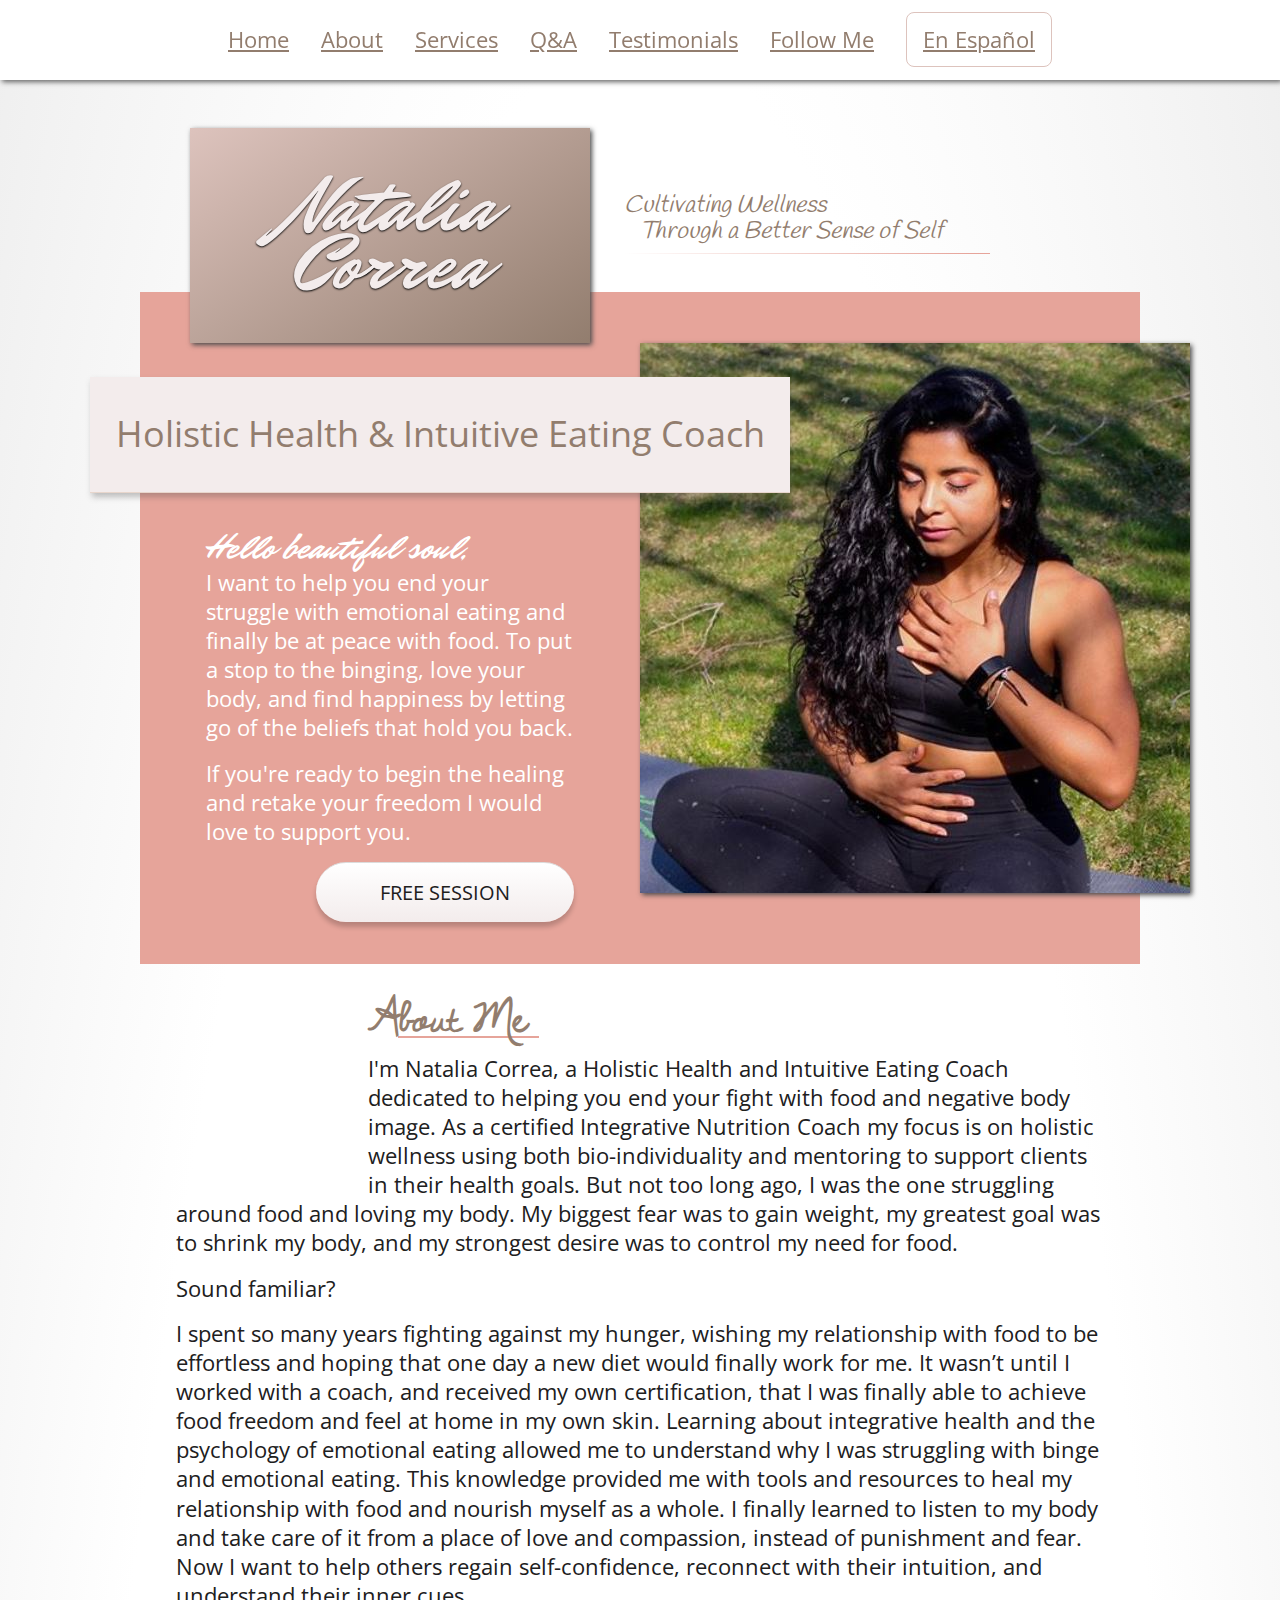
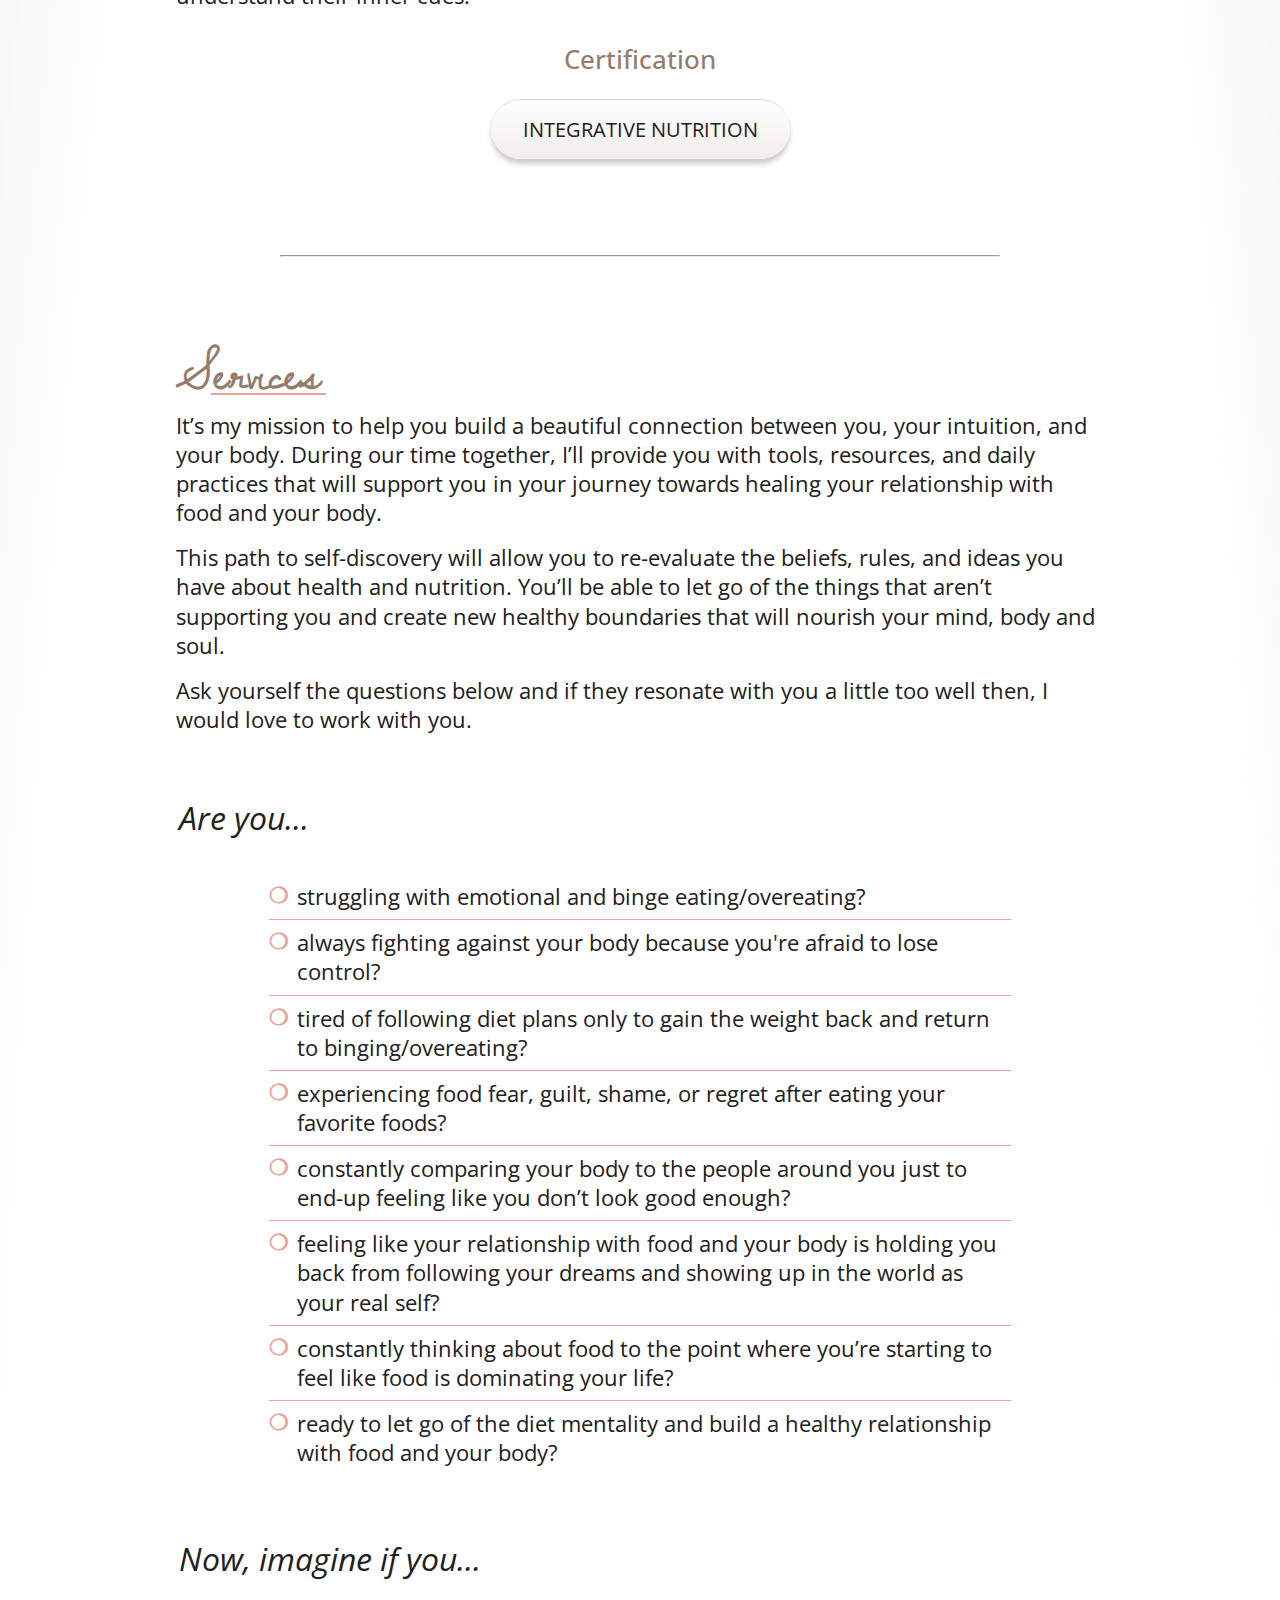
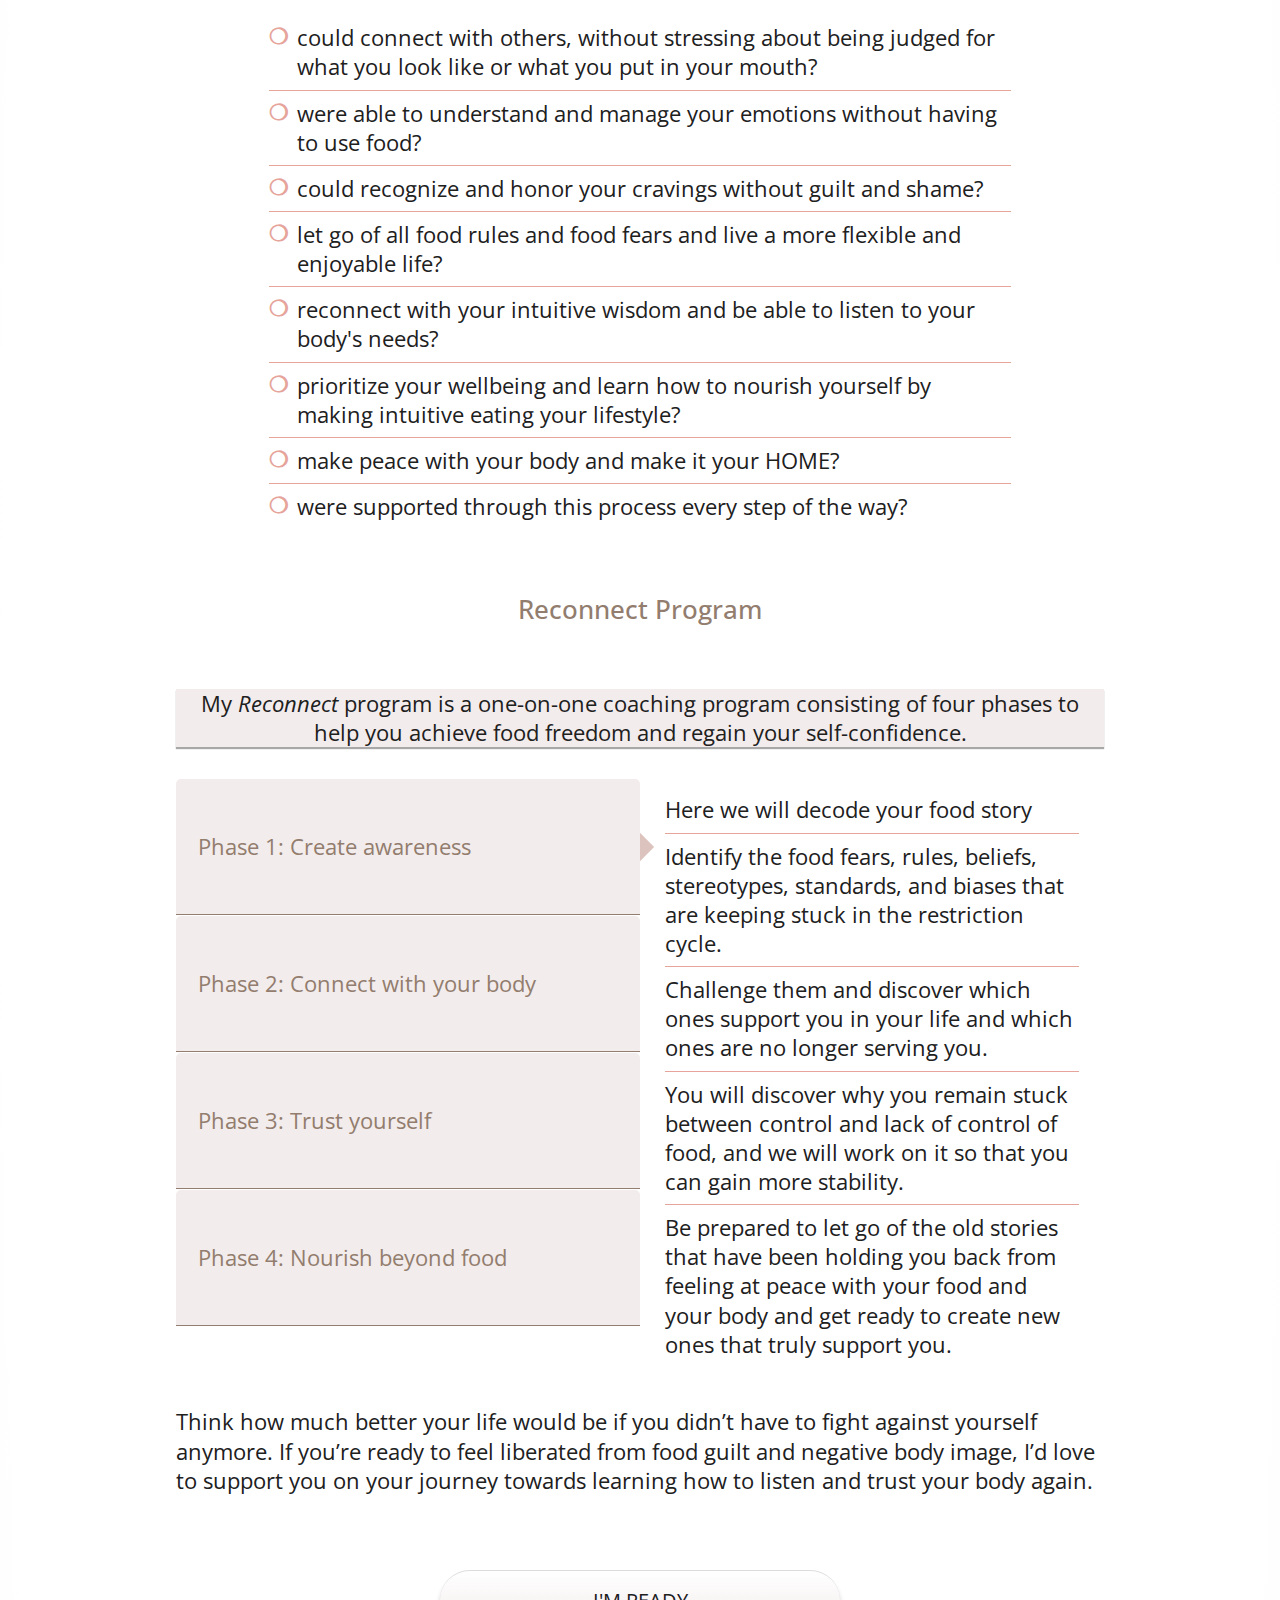
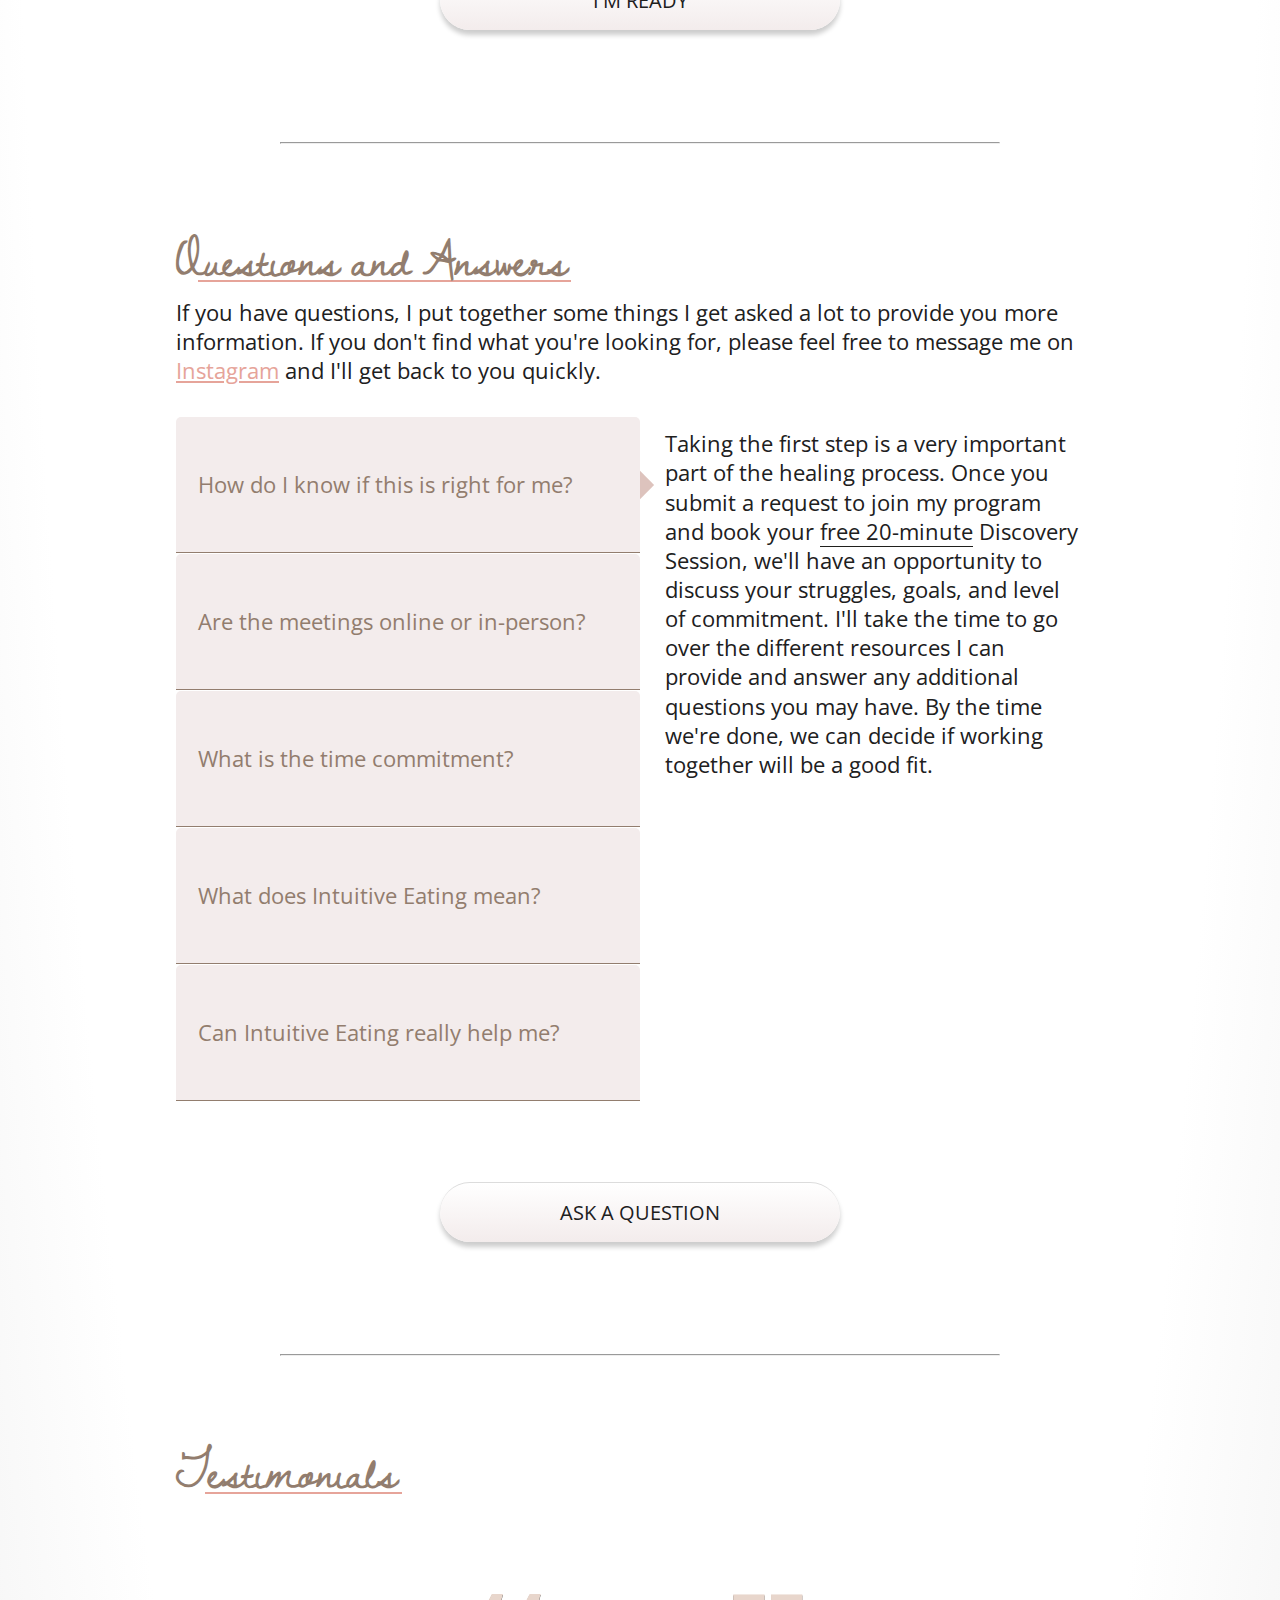
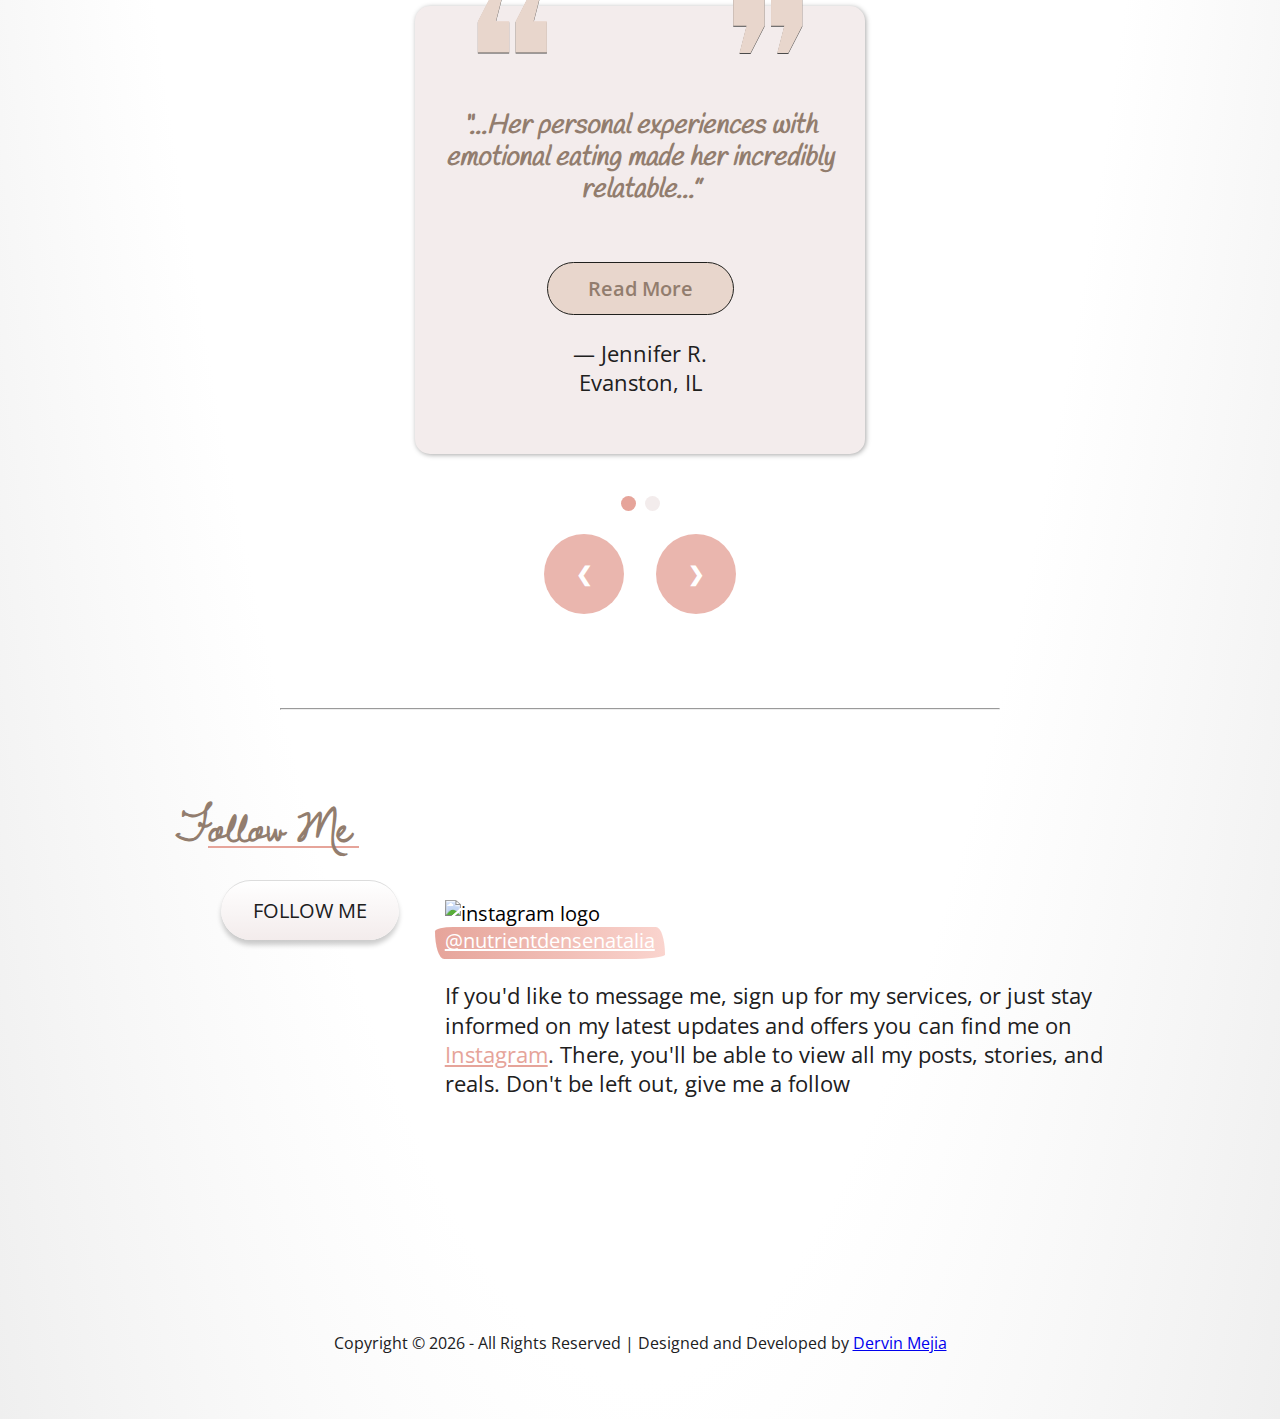
==== index.html @ 2b25518d "fix intro bug" ====
<!DOCTYPE html>
<html lang="en">
<head>

  <!-- Global site tag (gtag.js) - Google Analytics -->
  <script async src="https://www.googletagmanager.com/gtag/js?id=G-Z0H66XFXBZ"></script>
  <script>
    window.dataLayer = window.dataLayer || [];
    function gtag() { dataLayer.push(arguments); }
    gtag('js', new Date());

    gtag('config', 'G-Z0H66XFXBZ');
  </script>

  <link rel="shortcut icon" href="./images/favicon.png" type="image/png">

  <meta charset="UTF-8">
  <meta name="viewport" content="width=device-width, initial-scale=1.0">

  <meta name="description" content="Natalia Correa is a Health Coach helping sufferers of binge & emotional eating to build new beliefs about body image, food & self-care to redefine wellness">
  <meta name="keywords" content="Binge, Binging, Emotional Eating, Intuitive Eating, Integrative Nutrition, Integrative, Nutrition, Weight Gain, Weight Loss, Wellness, Lifestyle, Health, Health Coaching, Food Freedom, Mentoring ">
  <meta name="author" content="Natalia Correa">

  <meta property="fb:app_id" content="1051014145379075" />
  <meta property="og:type" content="website" />
  <meta property="og:title" content="Natalia Correa | Health Coach" />
  <meta property="og:site_name" content="Natalia Correa | Health Coach" />
  <meta property="og:description" content="Natalia Correa is a Health Coach helping sufferers of binge & emotional eating to build new beliefs about body image, food & self-care to redefine wellness" />
  <meta property="og:image" content="https://nataliacorrea.com/images/meditate.jpg" />
  <meta property="og:url" content="https://nataliacorrea.com/" />

  <title>Natalia Correa | Health Coach</title>

  <link rel="stylesheet" href="https://stackpath.bootstrapcdn.com/bootstrap/4.5.0/css/bootstrap.min.css" integrity="sha384-9aIt2nRpC12Uk9gS9baDl411NQApFmC26EwAOH8WgZl5MYYxFfc+NcPb1dKGj7Sk" crossorigin="anonymous">
  <link rel="stylesheet" href="https://use.fontawesome.com/releases/v5.0.10/css/all.css" integrity="sha384-+d0P83n9kaQMCwj8F4RJB66tzIwOKmrdb46+porD/OvrJ+37WqIM7UoBtwHO6Nlg" crossorigin="anonymous">
  <link rel="stylesheet" href="https://fonts.googleapis.com/css2?family=Allura&family=Calligraffitti&family=Open+Sans&family=Qwigley&display=swap">
  <link rel="stylesheet" href="https://fonts.googleapis.com/css2?family=Charmonman&family=Dancing+Script&family=Dawning+of+a+New+Day&family=Give+You+Glory&family=Italianno&family=La+Belle+Aurore&family=Liu+Jian+Mao+Cao&family=Reenie+Beanie&family=Zeyada&display=swap">
  <link rel="stylesheet" href="https://fonts.googleapis.com/css2?family=Mr+Dafoe&display=swap">
  <link rel="preconnect" href="https://fonts.gstatic.com">
  <link href="https://fonts.googleapis.com/css2?family=Handlee&display=swap" rel="stylesheet">

  <link rel="stylesheet" href="css/app.css">

  <script src="https://kit.fontawesome.com/9ba4d583d5.js" crossorigin="anonymous"></script>

</head>

<body>
  <div class="main-container">
    <div id="top-btn" class="btn-fixed">
      <div class="btn-grid">
        <span class="to-top hide">&#10095;</span>
      </div>
    </div>
    <nav class="navigation">

      <div id="nav-btn" class="btn-fixed">
        <div class="btn-grid">
          <input type="checkbox" id="hamburger" />
          <label for="hamburger">
            <span class="sr-only">Menu</span>
            <i class="fas fa-bars"></i>
          </label>
        </div>
      </div>

      <ul class="menu">
        <i class="far fa-times-circle"></i>
        <li><a href="#home" class="scroll" data-offset="150"><span>Home</span></a></li>
        <li><a href="#about" class="scroll" data-offset="150"><span>About</span></a></li>
        <li><a href="#services" class="scroll" data-offset="75"><span>Services</span></a></li>
        <li><a href="#qa" class="scroll" data-offset="75"><span>Q&A</span></a></li>
        <li><a href="#testimonials" class="scroll" data-offset="75"><span>Testimonials</span></a></li>
        <li><a href="#follow" class="scroll" data-offset="75"><span>Follow Me</span></a></li>
        <li><a href="espanol.html" class="espanol"><span>En Español</span></a></li>
      </ul>
    </nav>
    
    <header id="home" class="home-section">
      <div class="item-container">
        <div class="grid content">

          <p class="title">Natalia Correa</p>
          <p class="tag-line"><span>Cultivating Wellness</span><span>Through a Better Sense of Self</span></p>
    
          <div class="header-callout">
            <h1><span>Holistic Health&nbsp;</span><span>& Intuitive Eating Coach</span></h1>
          </div>
    
          <div class="banner-img">
            <img src="./images/meditate.jpg"
              alt="Natalia meditating, eyes closed and hand on heart, sitting cross legged on yoga matt in the park"
              title="Natalia meditating, eyes closed and hand on heart, sitting cross legged on yoga matt in the park">
          </div>
    
          <div class="grid backdrop">
            <div class="intro">
              <p class="welcome">Hello beautiful soul,</p>
              <p>I want to help you end your struggle with emotional eating and finally be at peace with food. 
                To put a stop to the binging, love your body, and find happiness by letting go of the beliefs that hold you back.</p>
              <p>If you're ready to begin the healing and retake your freedom I would love to support you.</p>
              <a href="https://share.hsforms.com/127HcfVOwSHSRE_Hu17huwA51gf4" target="_blank"
                rel="noopener noreferrer" class="cta">FREE SESSION</a>
            </div>
          </div>
        </div>
      </div>
    </header>

    <main>
  
      <section id="about" class="about-section">
        <div class="bio-pic animate hide">
          <div class="animate square"></div>
          <img src="./images/bioPic.jpg" alt="Profile picture of Natalia Correa smiling" title="Profile picture of Natalia Correa smiling">
        </div>

        <div class="item-container">
          <div class="content">
            <h2>About Me</h2>
            <p>I'm Natalia Correa, a Holistic Health and Intuitive Eating Coach dedicated to helping you end your
              fight with food and negative body image. As a certified Integrative Nutrition Coach my focus is on 
              holistic wellness using both bio-individuality and mentoring to support clients in their health goals. 
              But not too long ago, I was the one struggling around food and loving my body. My biggest 
              fear was to gain weight, my greatest goal was to shrink my body, and my strongest desire was to control 
              my need for food.</p>
            <p>Sound familiar?</p>
            <p>I spent so many years fighting against my hunger, wishing my relationship with food to be effortless
              and hoping that one day a new diet would finally work for me. It wasn’t until I worked with a coach,
              and received my own certification, that I was finally able to achieve food freedom and feel 
              at home in my own skin. Learning about integrative health and the psychology of emotional eating allowed 
              me to understand why I was struggling with binge and emotional eating. This knowledge provided me with 
              tools and resources to heal my relationship with food and nourish myself as a whole. I finally learned to
              listen to my body and take care of it from a place of love and compassion, instead of punishment and
              fear. Now I want to help others regain self-confidence, reconnect with their intuition, and 
              understand their inner cues.</p>
            <br>
            <h3>Certification</h3>
            <div class="certifications">
              <a href="https://www.youracclaim.com/users/natalia-correa/badges" target="_blank" rel="noopener noreferrer" class="cta">
                <!-- <i class="fa fa-graduation-cap" aria-hidden="true"></i> -->
                Integrative Nutrition
              </a>
            </div>
          </div>
        </div>
      </section>

      <hr>

      <section id="services" class="services-section">
        <div class="item-container">
          <div class="content">
            <h2>Services</h2>
            <p>It’s my mission to help you build a beautiful connection between you, your intuition, and your
              body. During our time together, I’ll provide you with tools, resources, and daily practices that
              will support you in your journey towards healing your relationship with food and your body.</p>
            <p>This path to self-discovery will allow you to re-evaluate the beliefs, rules, and ideas you
              have about health and nutrition. You’ll be able to let go of the things that aren’t supporting you and
              create new healthy boundaries that will nourish your mind, body and soul.</p>
            <p>Ask yourself the questions below and if they resonate with you a little too well then, I
            would love to work with you.</p>

            <ul class="list mb-4">
              <span class="animate highlight-dark"><span class="animate highlight-text">Are you...</span></span>
              <li>struggling with emotional and binge eating/overeating?</li>
              <li>always fighting against your body because you're afraid to lose control?</li>
              <li>tired of following diet plans only to gain the weight back and return to binging/overeating?</li>
              <li>experiencing food fear, guilt, shame, or regret after eating your favorite foods?</li>
              <li>constantly comparing your body to the people around you just to end-up feeling like you don’t
                look good enough?</li>
              <li>feeling like your relationship with food and your body is holding you back from following your
                dreams and showing up in the world as your real self?</li>
              <li>constantly thinking about food to the point where you’re starting to feel like food is
                dominating your life?</li>
              <li>ready to let go of the diet mentality and build a healthy relationship with food and your
                body?</li>
            </ul>
            
            <ul class="list mb-4">
              <span class="animate highlight-dark"><span class="animate highlight-text">Now, imagine if you...</span></span>
              <li>could connect with others, without stressing about being judged for what you look like or
                what you put in your mouth?</li>
              <li>were able to understand and manage your emotions without having to use food?</li>
              <li>could recognize and honor your cravings without guilt and shame?</li>
              <li>let go of all food rules and food fears and live a more flexible and enjoyable life?</li>
              <li>reconnect with your intuitive wisdom and be able to listen to your body's needs?</li>
              <li>prioritize your wellbeing and learn how to nourish yourself by making intuitive eating your
                lifestyle?</li>
              <li>make peace with your body and make it your HOME?</li>
              <li>were supported through this process every step of the way?</li>            
            </ul>

            <h3 class="animate fff">Reconnect Program</h3>

            <div class="card">
              <div class="card-body">
                <p>My <em>Reconnect</em> program is a one-on-one coaching program consisting of four phases to help you achieve food freedom and regain your
                  self-confidence.</p>
              </div>
            </div>

            <div class="accordions tabbed">
              <div class="accordion-item">
                <input type="checkbox" id="acc-phase1">
                <label for="acc-phase1" class="arrow">Phase 1: Create awareness</label>
                <div class="accordion-content hide show">
                  <ul class="list no-bullet">
                    <li>Here we will decode your food story</li>
                    <li>Identify the food fears, rules, beliefs, stereotypes, standards, and biases that are
                      keeping stuck in the restriction cycle.</li>
                    <li>Challenge them and discover which ones support you in your life and which ones are no
                      longer serving you.</li>
                    <li>You will discover why you remain stuck between control and lack of control of food, and we
                      will work on it so that you can gain more stability.</li>
                    <li>Be prepared to let go of the old stories that have been holding you back from feeling at
                      peace with your food and your body and get ready to create new ones that truly support you.</li>
                  </ul>
                </div>
              </div>
              <div class="accordion-item">
                <input type="checkbox" id="acc-phase2">
                <label for="acc-phase2" class="arrow">Phase 2: Connect with your body</label>
                <div class="accordion-content hide">
                  <ul class="list no-bullet">
                    <li>Here you will learn how to listen to your body again</li>
                    <li>You will become aware about the undeniable connection between food and emotions, and how
                      that connection shows up in your life</li>
                    <li>Reconnect with your hunger and satiation cues</li>
                    <li>Decode your cravings while honoring them without feeling like they are controlling you</li>
                    <li>Recognize and understand the different types of hunger you can experience and learn how to
                      satisfy them without guilt</li>
                  </ul>
                </div>
              </div>
              <div class="accordion-item">
                <input type="checkbox" id="acc-phase3">
                <label for="acc-phase3" class="arrow">Phase 3: Trust yourself</label>
                <div class="accordion-content hide">
                    <ul class="list no-bullet">
                      <li>Here you will understand your inner cycles and how those impact relationships with food</li>
                      <li>Make changes in your daily lifestyle to feel more comfortable in your body and more at
                        peace with food</li>
                      <li>Implement new strategies to help you cultivate calm and find balance with food</li>
                      <li>Stop fighting against your body. Instead, you’ll learn how to build a trust bond between
                        you and your body</li>
                    </ul>
                </div>
              </div>
              <div class="accordion-item">
                <input type="checkbox" id="acc-phase4">
                <label for="acc-phase4" class="arrow">Phase 4: Nourish beyond food</label>
                <div class="accordion-content hide">
                  <ul class="list no-bullet">
                    <li>Establish healthy boundaries that will serve you</li>
                    <li>Listen to your intuition and live a more fulfilled life</li>
                    <li>Find your middle ground and make intuitive eating your new lifestyle</li>
                    <li>Practice self-care daily and attract the life you desire</li>
                  </ul>
                </div>
              </div>
            </div>
            
            <p>Think how much better your life would be if you didn’t have to fight against yourself anymore.
              If you’re ready to feel liberated from food guilt and negative body image, I’d love to support
              you on your journey towards learning how to listen and trust your body again.</p>
            <br>
            <a href="https://share.hsforms.com/127HcfVOwSHSRE_Hu17huwA51gf4" target="_blank"
              rel="noopener noreferrer" class="cta">I'M READY</a>

          </div>
        </div>
      </section>

      <hr>

      <section id="qa" class="qa-section">
        <div class="item-container">
          <div class="content">
         
            <h2>Questions and Answers</h2>
            <p>If you have questions, I put together some things I get asked a lot to provide you more information.
              If you don't find what you're looking for, please feel free to message me on 
              <a href="https://www.instagram.com/nutrientdensenatalia/" target="_blank" rel="noopener noreferrer">Instagram</a> 
              and I'll get back to you quickly.</p>

            <div class="accordions tabbed">
              <div class="accordion-item">
                <input type="checkbox" id="acc-faq-1">
                <label for="acc-faq-1" class="arrow">How do I know if this is right for me?</label>
                <div class="accordion-content hide show">
                  <p>Taking the first step is a very important part of the healing process. Once you submit a request to join
                    my program and book your <span style="border-bottom: 1px solid var(--text);">free 20-minute</span> Discovery Session, we'll have an opportunity to discuss your
                    struggles, goals, and level of commitment. I'll take the time to go over the different resources I can 
                    provide and answer any additional questions you may have. By the time we're done, we can decide if working
                    together will be a good fit.
                  </p>
                </div>
              </div>
              <div class="accordion-item">
                <input type="checkbox" id="acc-faq-2">
                <label for="acc-faq-2" class="arrow">Are the meetings online or in-person?</label>
                <div class="accordion-content hide">
                  <p>Sessions are only available online via web conferencing at this time. Unfortunately, due to current 
                    circumstances, in-person meetings are not possible.</p>
                </div>
              </div>
              <div class="accordion-item">
                <input type="checkbox" id="acc-faq-3">
                <label for="acc-faq-3" class="arrow">What is the time commitment?</label>
                <div class="accordion-content hide">
                  <p>Sessions consist of 1-hour one-on-ones every two weeks. However, I know that life gets busy, so don’t
                    worry. Every effort will be made to book appointments that are convenient to your schedule.</p>
                </div>
              </div>
              <div class="accordion-item">
                <input type="checkbox" id="acc-faq-4">
                <label for="acc-faq-4" class="arrow">What does Intuitive Eating mean?</label>
                <div class="accordion-content hide">
                  <p>Intuitive Eating is a non-diet approach that helps you build a long-term, healthy relationship with
                  food. It guides you to identify and reconnect with your natural hunger and fullness cues. Intuitive Eating
                  puts you back in tune with your body's unique needs, instead of relying on outside influences that tell
                  you what, when, and how much to eat.</p>
                </div>
              </div>
              <div class="accordion-item">
                <input type="checkbox" id="acc-faq-5">
                <label for="acc-faq-5" class="arrow">Can Intuitive Eating really help me?</label>
                <div class="accordion-content hide">

                  <p>The truth is, Intuitive Eating is for everyone, but it can make a huge difference for people who have 
                    an unhealthy relationship with food. However, by asking yourself the following questions you can help
                    decide the answer for yourself</p>
                  <p>Do you obsess over your body size or the number you see on the scale? As a result, have you done things
                    like calorie count or track food, exercise to make up for what you eat, or eliminate entire food groups? 
                    How about feeling deprived, out of control, or ashamed? Do you end up binging when you're unable to hold
                    back cravings anymore? Do you think your self-worth depends on the way you look?</p>
                  <p>If you answered yes to any of these then it means it's time for a change. Intuitive Eating can make a
                    difference.</p>
                </div>
              </div>
            </div>

            <a href="https://www.instagram.com/nutrientdensenatalia/" target="_blank"
              rel="noopener noreferrer" class="cta">ASK A QUESTION</a>

          </div>
        </div>
      </section>

      <hr>

      <section id="testimonials" class="testimonials-section">
        <div class="item-container">
          <div class="content">
            <h2>Testimonials</h2>
            <div class="slideshow-container">
              <div class="mySlides">
                <div class="testimonial-item">
                  <div class="testimonial-content">
                    <div class="front">
                      <span class="quotes"></span>
                      <!-- <div class="client-image one"></div> -->
                      <div class="front-content">
                        <div class="client-testimonial">
                          <q class="part">“...Her personal experiences with emotional eating made her incredibly relatable...”</q>
                        </div>
                        <a class="read-more">Read More</a>
                        <div class="client-name one">
                          <p>&mdash; Jennifer R.<br>Evanston, IL</p>
                        </div>
                      </div>
                    </div>
                    <div class="back">
                      <!-- <span class="quotes"></span> -->
                      <!-- <div class="client-image one"></div> -->
                      <div class="back-content">
                        <!-- <a class="back-arrow">Back</a> -->
                        <div class="client-testimonial">
                          <q class="full">“Natalia has a great energy about her and was exactly the sounding board I was looking
                          for. Her personal experiences with emotional eating made her incredibly relatable, and I felt like I
                          had a true partner in my journey. Natalia was able to offer practical, achievable steps that set me
                          on a path to success. I highly recommend her!”
                          </q>
                        </div>
                        <br>
                        <a href="#testimonials" class="read-less">Read Less</a>
                        <div class="client-name one">
                          <p>&mdash; Jennifer P.<br>Evanston, IL</p>
                        </div>
                      </div>
                    </div>
                  </div>
                </div>
              </div>
              <div class="mySlides">
                <div class="testimonial-item">
                  <div class="testimonial-content">
                    <div class="front">
                      <span class="quotes"></span>
                      <!-- <div class="client-image two"></div> -->
                      <div class="front-content">
                        <div class="client-testimonial">
                          <q class="part">“...She's done a fabulous job holding space for me and educating me about the mind, body, and soul connection...”</q>
                        </div>
                        <a class="read-more">Read More</a>
                        <div class="client-name two">
                          <p>&mdash; Adrienne W.<br>Salt Lake City, Utah</p>
                        </div>
                      </div>
                    </div>
                    <div class="back">
                      <!-- <span class="quotes"></span> -->
                      <!-- <div class="client-image two"></div> -->
                      <div class="back-content">
                        <!-- <a class="back-arrow">Back</a> -->
                        <div class="client-testimonial">
                          <q class="full">Natalia is a very thoughtful, caring, knowledgeable, and understanding coach. She's been able to
                          help me change my overall mindset around food and the role it plays in my life. She's done a
                          fabulous job holding space for me and educating me about the mind, body, and soul connection. I have
                          really benefited from learning about the different types of hunger and understanding how they all
                          play a role in my life. I would recommend her to anyone who is looking to understand their body,
                          their hunger, and their relationship with food.</q>
                        </div>                          
                        <br>
                        <a href="#testimonials" class="read-less">Read Less</a>  
                        <div class="client-name two">
                          <p>&mdash; Adrienne W.<br>Salt Lake, Utah</p>
                        </div>
                      </div>
                    </div>
                  </div>
                </div>
              </div>

              <div class="controls">
                <a class="prev" onclick="plusSlides(-1)">&#10094;</a>
                <a class="next" onclick="plusSlides(1)">&#10095;</a>
              </div>
            </div>
            <div class="dot-container">
              <span class="dot" onclick="currentSlide(1)"></span>
              <span class="dot" onclick="currentSlide(2)"></span>
              <!-- <span class="dot" onclick="currentSlide(3)"></span> -->
            </div>
          </div>
        </div>

        <br>

      </section>

      <hr>

      <section id="follow" class="follow-section">
        <div class="item-container">
          <div class="content">
            <h2>Follow Me</h2>

            <div class="insta">
              <div class="insta-link">
                <a href="https://www.instagram.com/nutrientdensenatalia/" target="_blank" rel="noopener noreferrer">
                  <i class="fab fa-instagram" aria-hidden="true"></i>
                </a>
                <a href="https://www.instagram.com/nutrientdensenatalia/" target="_blank" rel="noopener noreferrer" class="cta">
                  follow me
                </a>
              </div>
              <div class="insta-info">
                <img src="https://www.instagram.com/static/images/web/mobile_nav_type_logo.png/735145cfe0a4.png"
                  alt="instagram logo" title="instagram logo">
                <span class="highlight">
                  <a href="https://www.instagram.com/nutrientdensenatalia/" target="_blank" rel="noopener noreferrer">
                    @nutrientdensenatalia
                  </a>
                </span>
                <br>
                <br>
                <p>If you'd like to message me, sign up for my services, or just stay informed on my latest updates and offers you can find me on
                  <a href="https://www.instagram.com/nutrientdensenatalia/" target="_blank" rel="noopener noreferrer">Instagram</a>. There, you'll be able to view all my posts, stories, and reals. Don't be left out, give me a follow</p>
              </div>

            </div>
            <div id="instafeed">
              <!-- instagram feed imported here -->
            </div>

            <div class="fb fb-like" data-href="https://nataliacorrea.com/" data-width="" data-layout="button"
              data-action="like" data-size="small" data-share="true"></div>

          </div>
        </div>
      </section>
    </main>
    <footer>
      <p>Copyright © <nm>
          <script type="text/javascript">
            document.write(new Date().getFullYear());
          </script></nm> - All Rights Reserved | Designed and Developed by <a class=""
          href="http://dervinmejia.com" target="_blank" rel="noopener">Dervin Mejia</a></p>
    </footer>
  </div>

    <script src="https://ajax.googleapis.com/ajax/libs/jquery/3.5.1/jquery.min.js"></script>

    <script src="https://cdn.jsdelivr.net/npm/popper.js@1.16.0/dist/umd/popper.min.js"
    integrity="sha384-Q6E9RHvbIyZFJoft+2mJbHaEWldlvI9IOYy5n3zV9zzTtmI3UksdQRVvoxMfooAo"
    crossorigin="anonymous"></script>

    <script src="https://stackpath.bootstrapcdn.com/bootstrap/4.5.0/js/bootstrap.min.js"
    integrity="sha384-OgVRvuATP1z7JjHLkuOU7Xw704+h835Lr+6QL9UvYjZE3Ipu6Tp75j7Bh/kR0JKI"
    crossorigin="anonymous"></script>

    <script type="text/javascript" src="./js/instafeed.js"></script>
    <script type="text/javascript" src="js/custom.js"></script>


    <div id="fb-root"></div>
    <script async defer crossorigin="anonymous"
      src="https://connect.facebook.net/en_US/sdk.js#xfbml=1&version=v9.0&appId=1051014145379075&autoLogAppEvents=1"
      nonce="lxeEaCYO"></script>

      <script>
        // window.fbAsyncInit = function () {
        //   FB.init({
        //     appId: '1051014145379075',
        //     autoLogAppEvents: true,
        //     status: true,
        //     xfbml: true,
        //     version: 'v9.0'
        //   });
        //   FB.AppEvents.logPageView();
        // };

        // (function (d, s, id) {
        //   var js, fjs = d.getElementsByTagName(s)[0];
        //   if (d.getElementById(id)) { return; }
        //   js = d.createElement(s); js.id = id;
        //   js.src = "https://connect.facebook.net/en_US/sdk.js";
        //   fjs.parentNode.insertBefore(js, fjs);
        // }(document, 'script', 'facebook-jssdk'));

        // FB.ui({
        //   method: 'share',
        //   href: 'https://developers.facebook.com/docs/'
        // }, function (response) { });

        /* :::::::::::::::::: end FACEBOOK ADD/SHARE :::::::::::::::::: */
      </script>

</body>
</html>
---- css/app.css ----
/* ::::: VARIABLES ::::: */
:root {
  --insta1: #F3ECEC;
  --insta2: #E8D6CC;
  --insta3 :#DDC3BD;
  --insta4 :#927d6e;
  --insta5 :#e6a49a;
  --text: #20201d;
}
/* ::::: end VARIABLES ::::: */


/* ::::: RESET ::::: */
/* Box sizing rules */
*,
*::before,
*::after,
html {
  -webkit-box-sizing: border-box;
          box-sizing: border-box;
  /* scroll-behavior: smooth; */
}
/* Remove default padding */
ul[class],
ol[class] {
  padding: 0;
  margin-bottom: 1rem;
}
/* Remove default margin */
body, h1, h2, h3, h4, p, 
ul[class],ol[class], li,
figure, figcaption,
blockquote, dl, dd {
  margin: 0;
}
h2, h3, h4, p {
  margin-bottom: 1rem;
}
/* Set core body defaults */
body {
  line-height: 1.35;
  min-height: 100vh;
  scroll-behavior: smooth;
  text-rendering: optimizeSpeed;
}
/* Remove list styles on ul, ol elements with a class attribute */
ul[class], ol[class] {
  list-style: none;
}
/* A elements that don't have a class get default styles */
a:not([class]) {
  -webkit-text-decoration-skip: ink;
          text-decoration-skip-ink: auto;
}
/* Make images easier to work with */
img {
  display: block;
  max-width: 100%;
}
/* Natural flow and rhythm in articles by default */
article > * + * {
  margin-top: 1em;
}
/* Inherit fonts for inputs and buttons */
input, button, textarea, select {
  font: inherit;
}
/* ::::: end RESET ::::: */


/* ::::: GLOBAL STYLES ::::: */
html, body {
  font-family: 'Open Sans', sans-serif;
}
hr {
  display: block;
  margin: 2rem auto;
  width: 80%;
}
@media screen and (min-width: 768px) {
  hr {
    display: block;
    margin: 4rem auto;
    width: 60%;
  }
}
p, q, ul, li, label {
  color: var(--text);
  font-size: 1.35rem;
}
@media screen and (min-width: 320px) and (max-width: 374px) {
  p:not([class]), a, q, ul, li, label, span {
    font-size: .95rem;
    line-height: 1.2rem
  }
  header .tag-line {
    font-size: .85rem !important;
    line-height: 1.2rem !important;
  }
}
q:before, q:after{ content: "";}
ul.list {
  margin: 4rem auto;
}
@media screen and (min-width: 768px) {
  ul.list {
    width: 80%;
  }
}
ul.list.no-bullet {
  margin: .5rem auto;
  width: auto;
}
ul.list.no-bullet li::before {
  content: '';
  margin: 0;
}

ul.list li::before {
  color: var(--insta5);
  content: '\274D';
  display: -webkit-inline-box;
  display: -ms-inline-flexbox;
  display: inline-flex;
  font-style: normal;
  font-variant: normal;
  text-rendering: auto;
  -webkit-font-smoothing: antialiased;
  font-family: "Font Awesome 5 Free";
  font-weight: 900;
  margin-right: .5rem;
}
ul.list li {
  border-bottom: 1px solid var(--insta5);
  padding: .5rem 0;
  display: -webkit-box;
  display: -ms-flexbox;
  display: flex;
}
ul.list li:last-child {
  border: none;
}
h2 {
  color: var(--insta4);
  display: inline-block;
  font-family: 'Dawning of a New Day', cursive;
  font-size: 2rem;
  line-height: 1.8rem;
  margin-top: 1rem;
  word-spacing: -10px;
}
@media screen and (min-width: 380px){
  h2 {font-size: 2.5rem; line-height: 2.2rem;};
}
@media screen and (min-width: 768px){
  h2 {font-size: 3rem; line-height: 2.5rem;};
}
/* @media screen and (min-width: 411px){
  h2 {font-size: 3rem};
} */
h2:after {
  content: '';
  display: block;
  background-color: var(--insta5);
  height: 2px; 
  justify-items: self-start;
  margin-left: 2rem;
  text-align: end;
}

.about-section h2:after {margin-left: 1.2rem; width: 89px;}
@media screen and (min-width: 380px){
  .about-section h2:after {margin-left: 1.5rem; width: 112px;}
}    
@media screen and (min-width: 768px){
  .about-section h2:after {margin-left: 1.9rem; width: 141px;}
}

.services-section h2:after {margin-left: 1.4rem; width: 78px;}
@media screen and (min-width: 380px){
  .services-section h2:after {margin-left: 1.8rem; width: 96px;}
}    
@media screen and (min-width: 768px){
  .services-section h2:after {margin-left: 2.2rem; width: 115px;}
}

.qa-section h2:after {margin-left: 1.1rem; width: 242px;}
@media screen and (min-width: 380px){
  .qa-section h2:after {margin-left: 1.4rem; width: 304px;}
}
@media screen and (min-width: 768px){
  .qa-section h2:after {margin-left: 1.4rem; width: 373px;}
}

.testimonials-section h2:after {margin-left: 1.2rem; width: 134px;}
@media screen and (min-width: 380px){
  .testimonials-section h2:after {margin-left: 1.5rem; width: 165px;}
}
@media screen and (min-width: 768px){
  .testimonials-section h2:after {margin-left: 1.8rem; width: 197px;}
}

.follow-section h2:after {margin-left: 1.3rem; width: 99px;}
@media screen and (min-width: 380px){
  .follow-section h2:after {margin-left: 1.6rem; width: 125px;}
}
@media screen and (min-width: 768px){
  .follow-section h2:after {margin-left: 2rem; width: 151px;}
} 

h3 {
  color: var(--insta4);
  font-family: 'Open Sans', sans-serif;
  font-size: 1.65rem;
  font-weight: 500;
  line-height: .85rem;
  text-align: center;
}
h3.fff {
  -ms-flex-line-pack: center;
      align-content: center;
  color: var(--insta4);
  display: -webkit-box;
  display: -ms-flexbox;
  display: flex;
  font-weight: 500;
  -webkit-box-pack: center;
      -ms-flex-pack: center;
          justify-content: center;
  line-height: 2rem;
  margin: 4rem auto;
  position: relative;
  text-align: center;
}
.flex {
  display: -webkit-box;
  display: -ms-flexbox;
  display: flex;
}
.grid {
  display: -ms-grid;
  display: grid;
  -ms-grid-columns: (1fr)[12];
  grid-template-columns: repeat(24, 1fr);
  grid-auto-rows: auto 50px;
  grid-template-rows: none;
}
/* @media screen and (min-width: 960px) {
  .grid {
    grid-auto-rows: 50px !important;
  }
}
 */
.item-container {
  -ms-grid-column: 1;
  -ms-grid-column-span: 12;
  grid-column: 1/13;
}
.main-container {
  overflow-x: hidden;
}
section a {
  color: var(--insta5);
}
section a:hover {
  color: var(--insta5);
  text-decoration: underline;
}
section .item-container {
  padding: 1rem;
}
main {
  width: 100%;
}
footer {
  display: -webkit-box;
  display: -ms-flexbox;
  display: flex;
  -webkit-box-pack: center;
      -ms-flex-pack: center;
          justify-content: center;
  margin-top: 4rem;
  padding: 1rem;
}
footer p {
  font-size: .75rem;
  margin: 0;
  padding: 0;
  text-align: center;
}
@media screen and (min-width: 960px) {
  header {
    margin: 0 auto;
    max-width: 1200px;
    min-width: auto;
  }
  main {
    margin: 0 auto;
    max-width: 1200px;
    min-width: auto;
  }
  section {
    width: 960px;
    margin: 0 auto;
  }
  footer p {
    font-size: 1rem;
    padding: 3rem 0;
  }
}
.hide {
  opacity: 0;
}
.show {
  opacity: 1;
}

.fade-in {
  -webkit-animation: fadeIn 2s;
          animation: fadeIn 2s;
  display: -webkit-box;
  display: -ms-flexbox;
  display: flex;
  opacity: 1;
  visibility: visible;
}
.fade-out {
  -webkit-animation: fadeOut 2s;
          animation: fadeOut 2s;
  display: none;
  opacity: 0;
  visibility: none;
}

@-webkit-keyframes fadeIn {
  from {
    opacity: 0;
  }
  to {
    opacity: 1;
  }
}

@keyframes fadeIn {
  from {
    opacity: 0;
  }
  to {
    opacity: 1;
  }
}
@-webkit-keyframes fadeOut {
  from {
    opacity: 1;
  }
  to {
    opacity: 0;
  }
}
@keyframes fadeOut {
  from {
    opacity: 1;
  }
  to {
    opacity: 0;
  }
}


/* Bootstrap Overrides */
.card {
  background-color: var(--insta1);
  box-shadow: 0px 2px 1px #A8A8A8;
  margin: 4rem 0 2rem;
}
.card p {
  margin: 0;
  text-align: center;
}
/* Bootstrap Overrides */


a.cta {
  align-items: center;
  background-image: linear-gradient(to bottom,#FFFFFF, var(--insta1));
  border-radius: 45px;
  border-top: 1px solid gainsboro;
  box-shadow: 0px 5px 5px rgba(0, 0, 0, 0.2);
  color: var(--text);
  cursor: pointer;
  display: -webkit-box;
  display: -ms-flexbox;
  display: flex;
  font-size: 1.25rem;
  -webkit-box-pack: center;
  -ms-flex-pack: center;
  justify-content: center;
  margin: 2rem auto;
  padding: 1rem 2rem;
  position: relative;
  text-decoration: none;
  text-transform: uppercase;
  transition: all 0.3s ease 0s;
  outline: none;
  max-width: 90%;
}
a.cta.round {
  align-items: center;
  border-radius: 50%;
  height: 50px; width: 50px;
  margin: 0;
  padding: 0;
}
@media screen and (min-width: 768px) {
  a.cta {
    max-width: 25rem;
  }
}
a.cta:hover {
  background-image: linear-gradient(to top,#FFFFFF, var(--insta1));
  border-top: none;
  box-shadow: 0px 8px 15px rgba(0, 0, 0, 0.2);
  color: var(--insta5);
  text-decoration: none;
  transform: translateY(-5px);
}

.accordions {
  display: -webkit-box;
  display: -ms-flexbox;
  display: flex;
  -webkit-box-orient: vertical;
  -webkit-box-direction: normal;
  -ms-flex-direction: column;
  flex-direction: column;
  margin: 2rem 0;
}
.accordions input {
  display: none;
}
.accordions label {
  background: var(--insta1);
  border-bottom: 1px solid var(--insta4);
  border-top-left-radius: 5px;
  border-top-right-radius: 5px;
  color: var(--insta4);
  cursor: pointer;
  display: block;
  margin: 0 0 1px 0;
  padding: 8px 45px 8px 1rem;
  position: relative;
  -webkit-transition: all .5s ease ;
  -o-transition: all .5s ease ;
  transition: all .5s ease;
}
.accordions label:hover {
  background-image: -webkit-gradient(linear, left top, left bottom, from(var(--insta1)), color-stop(80%, var(--insta2)));
  background-image: -o-linear-gradient(top, var(--insta1), var(--insta2) 80%);
  background-image: linear-gradient(to bottom, var(--insta1), var(--insta2) 80%);
}
.accordions label::after {
  color: var(--insta3);
  content: '\f078';
  font-family: "Font Awesome 5 Free";
  font-size: 22px;
  font-weight: 600; /*won't display without this*/
  position: absolute;
  right: 1rem;
  top: 50%;
  text-shadow: 0 1px 2px var(--insta4);
  -webkit-transform: translateY(-50%);
  -ms-transform: translateY(-50%);
  transform: translateY(-50%);
}
.accordions input:checked + label::after {
	content: '\f077';
}
.accordions .accordion-content {
  border-bottom: 1px solid var(--insta2);
  border-left: 1px solid var(--insta2);
  border-right: 1px solid var(--insta2);
  border-bottom-left-radius: 5px;
  border-bottom-left-radius: 5px;
  padding: .25rem 1rem;
}
.accordions .accordion-content p:first-child {
  margin: .75rem 0 1rem;
}
@media screen and (min-width: 768px){
  .accordions .accordion-content {
    padding: .65rem 1.5rem;
  }
}
.accordions input + label + .accordion-content {
  display: none;
  min-height: 0;
}
.accordions input:checked + label + .accordion-content {
  display: -webkit-box;
  display: -ms-flexbox;
  display: flex;
  -webkit-box-orient: vertical;
  -webkit-box-direction: normal;
      -ms-flex-direction: column;
          flex-direction: column;
  min-height: 70px;
  -webkit-animation: fadeIn 1s;
          animation: fadeIn 1s;
}



/* ::::: end GLOBAL STYLES ::::: */


/* ::::: FONTS  ::::: */
/* @font-face {
  font-family: 'font name here';
  src: url('assets/fonts/font-name.ttf');
} */
/* ::::: end FONTS  ::::: */


/* --- NAVIGATION --- */
nav {
  /* display: flex; */
  /* display: -ms-grid;
  display: grid;
  -ms-grid-columns: (1fr)[12];
  grid-template-columns: repeat(12, 1fr); */
  justify-items: center;
  position: fixed;
    bottom: 1rem;
    left: 50%;
  -webkit-transform: translateX(-50%);
      -ms-transform: translateX(-50%);
          transform: translateX(-50%);
  width: 100%;
  z-index: 100;
}
nav #hamburger ~ label {
  -webkit-box-align: center;
  -ms-flex-align: center;
  align-items: center;
  background-color: var(--insta5);
  border: 2px solid #FFFFFF;
  border-radius: 50%;
  box-shadow: 0 0 20px rgba(70, 70, 70, 0.15);
  color: #FFFFFF;
  cursor: pointer;
  display: -webkit-box;
  display: -ms-flexbox;
  display: flex;
  font-family: "Font Awesome 5 Free";
  font-size: 1.5rem;
  font-weight: 600;
  -ms-grid-column: 8;
  -ms-grid-column-span: 5;
  grid-column: 20/25;
  grid-row: 1;
  height: 4rem;
  width: 4rem;
  -webkit-box-pack: center;
  -ms-flex-pack: center;
  justify-content: center;
  line-height: 3.9rem;
  margin: 0;
  z-index: 20;
  text-align: center;
  transition: all 1s ease;
}
#nav-btn {
  bottom: 4rem;
  margin-bottom: -.5rem;
  transition: all 1s ease;
  z-index: 20;
}
#top-btn {
  bottom: 1rem;
  transition: all 1s ease;
}
.btn-fixed {
  display: flex;
  justify-content: center;
  margin: auto;
  position: fixed;
  bottom: 0rem;
  right: 1rem;
  width: 60px;
  z-index: 100;
}
.to-top {
  align-items: center;
  border: 1px solid var(--insta5);
  background-image: linear-gradient(to left, #FFFFFF, var(--insta1));
  border-radius: 50%;
  box-shadow: 0 0 20px rgba(70, 70, 70, 0.15);
  color: var(--insta5);
  cursor: pointer;
  display: flex;
  /* font-size: 2rem; */
  grid-column: 23/24;
  grid-row: 2;
  justify-content: center;
  height: 50px;
  width: 50px;
  /* line-height: 2rem; */
  margin: 0;
  transform: rotate(-90deg);
  transform-origin: center;
  transition: all .5s ease;
  z-index: 10;
}
.to-top:hover {
  height: 60px; width: 60px;
}
@media screen and (min-width: 1200px) {
  .btn-fixed {
    left: 50%;
    transform: translateX(-50%);
    width: 1200px;
  }
  .btn-grid {
    display: grid;
    grid-template-columns: repeat(24, 1fr);
    width: 100%;
  }
}

.to-top::after {
  /* color: rgb(200, 200, 200);
  content: '\276F';
  font-size: 2rem;
  grid-column: 10/13;
  line-height: 1.8rem;
  position: fixed;
    bottom: 2rem;
  transform: translateX(-50%) rotate(-90deg);
  transform-origin: center;
  text-shadow: -1px 0 var(--text);
  z-index: 10; */
}
nav input {
  display: none;
}
nav .menu {
  background-color: #FFFFFF;
  border-radius: 25px;
  display: none;
  flex-direction: column;
  font-size: 1.5rem;
  width: 100%;
  padding: 1rem 0;
  position: absolute;
    bottom: 0;
  text-align: center;
  z-index: 500;
}
nav input:checked + label + .menu {
  display: -webkit-box;
  display: -ms-flexbox;
  display: flex;
  -webkit-box-orient: vertical;
  -webkit-box-direction: normal;
      -ms-flex-direction: column;
          flex-direction: column;
}
nav .menu li a {
  color: var(--insta4);
  line-height: 3rem;
}
nav .menu a.espanol {
  border: none;
  padding: 0;
}
nav .menu i {
  font-size: 2rem;
  color: var(--insta5);
  display: inline;
  text-align: right;
  padding-right: 20px; 
}
@media screen and (min-width: 1200px) {
  nav .menu i {
    display: none;
  }
}
/* --- end NAVIGATION --- */
/* --- HOME --- */
header .title {
  -webkit-box-align: center;
  -ms-flex-align: center;
  align-items: center;
  background-image: -o-linear-gradient(124deg, var(--insta4), var(--insta3));
  background-image: linear-gradient(326deg, var(--insta4), var(--insta3));
  color: var(--insta1);
  display: -webkit-box;
  display: -ms-flexbox;
  display: flex;
  font-family: 'Mr Dafoe', cursive;
  font-size: 2.95rem;
  -ms-grid-column: 1;
  -ms-grid-column-span: 12;
  grid-column: 1/25;
  -ms-grid-row: 1;
  -ms-grid-row-span: 4;
  grid-row: 1/5;
  -webkit-box-pack: center;
  -ms-flex-pack: center;
  justify-content: center;
  line-height: 3.8rem;
  padding: 0 1rem;
  margin: 0;
  text-align: center;
  text-shadow: 0 1px 2px black;
  z-index: 20;
}
header .tag-line {
  font-family: 'Handlee', cursive;
  font-size: .9rem;
  font-style: italic;
  grid-column: 1/25;
  grid-row: 11/12;
  padding: .5rem 0 .5rem;
  line-height: 2.2rem;
  margin: -3.2rem 0 0 0;
  text-align: center;
  box-shadow: 0 -1px 6px rgb(0 0 0 / 50%);
  z-index: 10;
}
header .tag-line span:first-child {
  margin-right: 2px;
}
.home-section .banner-img {
  display: -ms-grid;
  display: grid;
  -ms-grid-column: 1;
  -ms-grid-column-span: 12;
  grid-column: 1/25;
  -ms-grid-row: 7;
  grid-row: 8/10;
}
.home-section .banner-img img {
  -o-object-fit: none;
     object-fit: none;
  -o-object-position: -310px -150px;
     object-position: -310px -150px;
}
@media screen and (min-width: 576px) {
  .home-section .banner-img img {
  -o-object-position: -130px -150px;
     object-position: -130px -150px;
  }
}
@media screen and (min-width: 768px) {
  .home-section .banner-img img {
    -o-object-position: -315px -150px;
    object-position: -315px -150px;
    height: 100%;
    width: 100%;
  }
}
@media screen and (min-width: 960px) {
  .home-section .banner-img img {
  -o-object-position: -250px -150px;
     object-position: -250px -150px;
  }
}
@media screen and (min-width: 1200px) {
  .home-section .banner-img img {
    -o-object-position: -200px -140px;
    object-position: -200px -140px;
    height: auto;
  }
}

header .header-callout {
  -webkit-box-align: center;
  -ms-flex-align: center;
  align-items: center;
  background-color: var(--insta1);
  -webkit-box-shadow: 0 1px 4px black;
  box-shadow: 0 1px 4px black;
  display: -webkit-box;
  display: -ms-flexbox;
  display: flex;
  -webkit-box-pack: center;
  -ms-flex-pack: center;
  justify-content: center;
  -ms-grid-column: 1;
  -ms-grid-column-span: 12;
  grid-column: 1/25;
  -ms-grid-row: 5;
  -ms-grid-row-span: 2;
  grid-row: 5/8;
  padding: .5rem 0;
  -webkit-transition: all 1s;
  -o-transition: all 1s;
  transition: all 1s;
  border-bottom: 1px solid var(--insta2);
  z-index: 10;
}
header .header-callout h1 {
  color: var(--insta4);
  /* font-family: 'Dawning of a New Day', cursive; */
  /* font-family: 'Mr Dafoe', cursive; */
  font-size: 1.65rem;
  margin-bottom: 1rem;
  margin-top: 0rem;
  font-weight: normal;
  line-height: 2.05rem;
  margin: 0;
  text-align: center;
  /* word-spacing: 5px; */
}
header .header-callout h1 span {
  display: block;
}
header .backdrop {
  background-color: var(--insta5);
  /* border-top: 2px solid var(--insta1); */
  -ms-grid-column: 1;
  -ms-grid-column-span: 12;
  grid-column: 1/25;
  -ms-grid-row: 8;
  -ms-grid-row-span: 2;
  grid-row: 12/29;
  margin: 0;
  display: block;
  height: -webkit-max-content;
  height: -moz-max-content;
  height: max-content;
  padding-bottom: 10rem;
}
header .intro {
  -ms-grid-column: 1;
  -ms-grid-column-span: 12;
  grid-column: 1/13;
  padding: 1rem 1rem 2rem;
  height: auto;
  grid-auto-rows: auto;
}
header .intro p {
  color: #FFFFFF;
  /* font-size: 1.35rem; */
  /* text-shadow: 1px 1px 1px var(--insta4); */
}
.highlight {
  color: var(--insta4);
  background-image: -webkit-gradient(linear, left top, right top, from(var(--insta5)), to(#fad4ce));
  background-image: -o-linear-gradient(left, var(--insta5), #fad4ce);
  background-image: linear-gradient(to right, var(--insta5), #fad4ce);
  border-radius: 2em 1em 4em / 0.5em 3em;
  margin-left: -10px;
  margin-right: -8px;
  padding: 0 10px 5px;
  text-shadow: none;
}
.highlight a,
.highlight a:hover {
  color: #FFFFFF;
}

.highlight-dark {
  background-image: -webkit-gradient(linear, left top, right top, from(var(--insta5)), to(#fad4ce));
  background-image: -o-linear-gradient(left, var(--insta5), #fad4ce);
  background-image: linear-gradient(to right, var(--insta5), #fad4ce);
  background-size: 0;
  border-radius: 2em 1em 4em / 0.5em 3em;
  display: -webkit-inline-box;
  display: -ms-inline-flexbox;
  display: inline-flex;
  margin-bottom: 1.5rem;
  /* margin-90px; */
  padding: 0;
  -webkit-transition: all 1s ease;
  -o-transition: all 1s ease;
  transition: all 1s ease;
}
.highlight-dark.stroke {
  background-size: cover;
  padding: 0 20px;
}
.highlight-text {
  color: var(--text);
  display: -webkit-inline-box;
  display: -ms-inline-flexbox;
  display: inline-flex;
  font-size: 1.5rem;
  font-style: italic;
  line-height: 2.5rem;
  padding-bottom: .75rem;
  width: 100%;
  -webkit-transition: all 100ms linear;
  -o-transition: all 100ms linear;
  transition: all 100ms linear;
}
.highlight-text.white {
  color: #FFFFFF;
  text-shadow: 0 2px 2px var(--insta4);
  padding-bottom: .75rem;
}
@media screen and (min-width: 960px) {
  .highlight-dark {
    margin-left: -90px;
  }
  .highlight-text {
    font-size: 2rem;
  }
  .highlight-dark.stroke {
    padding: 0 50px 0 10px;
  }
}
header .intro .welcome {
  display: inline-block;
  font-family: 'Mr Dafoe', cursive;
  font-size: 2.25rem;
  line-height: 2.5rem;
  margin: 1.25rem 0 0;
  position: relative;
}
header .intro a.cta {
  margin: 2.5rem auto 0.6rem;
}

/* header .intro a.cta::after {
  color: #FFFFFF;
  content: 'I want to work with you';
  display: inline-flex;
  font-family: 'Mr Dafoe', cursive;
  font-size: 2.5rem;
  line-height: 2.5rem;
  position: absolute;
  right: -21.5rem;
  top: 0.5rem;
} */
/* header .intro .welcome::after {
  content: '';
  display: -webkit-inline-box;
  display: -ms-inline-flexbox;
  display: inline-flex;
  height: 30px;
  width: 110px;
  background: url(/images/ornament.png) no-repeat;
  background-position: 0 -10px;
  position: absolute;
  bottom: 27px;
  background-size: cover;
  right: -120px;
  -webkit-transform: rotate(171deg);
      -ms-transform: rotate(171deg);
          transform: rotate(171deg);
} */
/* --- end HOME --- */
/* --- ABOUT --- */
.about-section .bio-pic img {
  border-radius: 50%;
  height: 15rem;
  width: 15rem;
  margin: -8.5rem auto 0;
  -webkit-box-shadow: 2px 2px 5px rgb(75, 75, 75);
          box-shadow: 2px 2px 5px rgb(75, 75, 75);
}
.about-section .certifications {
  display: flex;
  justify-content: center;
}
.about-section .certifications a {
  margin: 1rem;
}
/* --- end ABOUT --- */


/* TESTIMONIALS ::::::::::::::::::::::::::::::::::::::::::::::::::::::::*/
.slideshow-container {
  margin-top: 1rem;
}
span.fa-stack { display: none;}
.testimonial-item .front-content,
.testimonial-item .back-content {
  display: flex;
  flex-direction: column;
  justify-content: center;
}
.testimonial-item .client-testimonial {
  display: flex;
  flex-direction: column;
  align-items: center;
}
.testimonial-item .client-testimonial .part {
  color: var(--insta4);
  display: -webkit-box;
  -webkit-line-clamp: 5;
  -webkit-box-orient: vertical;
  font-family: 'Handlee', cursive;
  font-size: 1.7rem;
  font-weight: 600;
  height: 9.5rem;
  line-height: 2rem;
  /* margin-bottom: 1rem; */
  overflow: hidden;
  text-align: center;
}
.testimonial-item a.read-more,
.testimonial-item a.read-less {
  color: var(--text);
  display: inline-block;
  border: 1px solid var(--insta2);
  margin: 0 auto;
  padding: .5rem 1rem;
  font-size: 1.25rem;
  font-weight: 600;
  position: relative;
  width: fit-content
}
.testimonial-item a.read-more:hover,
.testimonial-item a.read-less:hover {
  color: initial;
  text-decoration: none;
}
.client-name {
  margin: 1.5rem 0 0;
  padding-bottom: 2rem;
  position: relative;
  text-align: center;
}
.client-name p {
  margin: 0;
}
/* .client-name::after {
  -webkit-box-align: center;
    -ms-flex-align: center;
        align-items: center;
  background-color: var(--insta1);
  border-radius: 50%;
  content: '';
  display: -webkit-box;
  display: -ms-flexbox;
  display: flex;
  height: 148px; width: 148px;
  -webkit-box-pack: center;
      -ms-flex-pack: center;
          justify-content: center;
  position: absolute;
    left: 50%;
    bottom: 0;
  -webkit-transform: translateX(-50%);
      -ms-transform: translateX(-50%);
          transform: translateX(-50%);
} */
.client-name.one::after {
  /* background: url('https://media1.popsugar-assets.com/files/thumbor/hnVKqXE-xPM5bi3w8RQLqFCDw_E/475x60:1974x1559/fit-in/2048xorig/filters:format_auto-!!-:strip_icc-!!-/2019/09/09/023/n/1922398/9f849ffa5d76e13d154137.01128738_/i/Taylor-Swift.jpg') no-repeat center center; */
  /* background: url('../images/favicon.png') no-repeat center center; */
  background-size: cover;
}
.client-name.two::after {
  /* background: url('https://resizing.flixster.com/UMBztgbGIprhHQ0OTzNwkzfURGs=/506x652/v2/https://flxt.tmsimg.com/v9/AllPhotos/389416/389416_v9_bc.jpg') no-repeat center center; */
  /* background: url('../images/favicon.png') no-repeat center center; */
  background-size: cover;
}
.client-name.three::after {
  /* background: url('[data-uri]') no-repeat center center; */
  /* background: url('../images/favicon.png') no-repeat center center; */
  background-size: cover;
}
.testimonial-item .back {
  display: none;
}
.testimonial-item .back .full {
  text-align: left;
}
.testimonial-item .back-arrow {
  display: none;
}
.slideshow-container {
  position: relative;
}
a.prev, a.next {
  align-items: center;
  background-color: var(--insta5);
  color: #FFFFFF;
  display: flex;
  font-weight: bold;
  font-size: 20px;
  justify-content: center;
  height: 5rem; width: 2.5rem;
  position: absolute;
  top: 155px;
  transition: all .5s linear;
}
a.prev {
  left: -1rem;
}
a.next {
  right: -1rem;
}
a.prev:hover, a.next:hover {
  color: #FFFFFF;
  background-color: var(--insta4);
}
.dot-container {
  text-align: center;
  padding: 20px;
}
.dot {
  cursor: pointer;
  height: 15px;
  width: 15px;
  margin: 0 2px;
  background-color: var(--insta1);
  border-radius: 50%;
  display: inline-block;
  transition: background-color 0.6s ease;
}
.active, .dot:hover {
  background-color: var(--insta5);
}
q {font-style: italic;}

/* end TESTIMONIALS ::::::::::::::::::::::::::::::::::::::::::::::::::::: */
/* FOLLOW ME */
.follow-section .insta {
  display: flex;
  flex-direction: column;
  flex-flow: column-reverse;
  align-items: center;
  margin: 1rem 0 2rem;
}
.follow-section .insta-link {
  margin-top: 1rem;
  display: flex;
  width: 100%;
  flex-direction: column;
  align-items: center;
}
.follow-section .insta-info p:last-child {
  margin: 0;
}
.follow-section i {
  color: var(--salmon);
  font-size: 15rem;
  text-shadow: 2px 2px 4px var(--brown);
}
.follow-section .insta-link .cta {
  margin-top: 0;
}
.follow-section .follow {
  display: flex;
  font-size: 1.75rem;
  font-weight: 700;
  justify-content: center;
}
#instafeed {
  display: grid;
  grid-template-columns: repeat(2, 1fr);
  flex-flow: wrap;
  column-gap: 1rem;
  row-gap: 1rem;
  align-items: center;
  justify-content: space-between;
}
/* Facebook */
.fb-like, .fb-like span, .fg-like iframe {
  width: 320px !important;
  display: inline-block;
  word-wrap: break-word;
  white-space: normal
}
.fb-like iframe {
  margin-top: 2rem !important;
  width: 290px !important;
}
@media screen and (max-width: 340px) {
  .fb-like, .fb-like span, .fg-like iframe {
    width: 280px !important;
  }
  .fg-like > span > iframe {width: 280px !important;}
}
@media screen and (min-width: 576px) {
  header .header-callout h1 span {
    display: inline-flex;
  }
  header .header-callout {
    grid-row: 6/8;
  }
  .home-section .banner-img {
    grid-row: 8/10;
  }
}
@media screen and (min-width: 768px) {
  .follow-section .insta {
    align-items: flex-start;
    display: flex;
    flex-direction: row;
    margin: 1rem 0 4rem;
  }
  .follow-section .insta-link {
    display: flex;
    flex-direction: column;
    margin-top: 0;
    width: 70rem;
  }
  .follow-section .insta-link .cta {
    padding-left: 2rem;
    padding-right: 2rem;
  }
  .follow-section .insta-info {
    margin-top: 1.3rem;
  }

  .follow-section .insta-info p:last-child {
    margin: 0;
  }
  .follow-section i {
    color: var(--salmon);
    font-size: 13rem;
    text-shadow: 2px 2px 4px var(--brown);
  }
  /* .follow-section .follow {
    display: flex;
    justify-content: center;
  } */
  #instafeed {
    grid-template-columns: repeat(3, 1fr);
  }
}
@media screen and (min-width: 1024px) {
  #instafeed {
    grid-template-columns: repeat(4, 1fr);
  }
  .follow-section .insta-link {
    display: flex;
    flex-direction: column;
    margin-top: 0;
    width: 60rem;
  }
}
/* end FOLLOW ME */

/* ::::: MOBILE STYLES (min-width: 375px) ::::: */

/* ::::: end MOBILE STYLES (min-width: 375px)  ::::: */


/* ::::: SMALL TABLET STYLES (min-width: 620px) ::::: */
@media screen and (min-width: 620px) {
}

/* ::::: end SMALL TABLET STYLES (min-width: 620px)  ::::: */



/* ::::: TABLET STYLES (min-width: 768px) ::::: */
@media screen and (min-width: 768px) {
  .grid {
    grid-auto-rows: 50px auto;
  }
  /* nav #hamburger ~ label {
    -ms-grid-column: 10;
    -ms-grid-column-span: 3;
    grid-column: 10/13;
    height: 4rem;
    width: 4rem;
    grid-column: 11/13;
    -webkit-box-pack: center;
        -ms-flex-pack: center;
            justify-content: center;
    position: absolute;
    bottom: 1rem;
    z-index: 100;
  } */
  header .title {
    -ms-grid-row: 1;
    -ms-grid-row-span: 2;
    grid-row: 1/3;
    font-size: 4rem;
    padding: 1.5rem 0;
  }
  header .tag-line {
    grid-row: 6/7;
    font-size: 0.95rem;
    padding: 1rem 0 0;
  }
  header .header-callout {
    -ms-grid-row: 3;
    -ms-grid-row-span: 1;
    grid-row: 3/4;
    box-shadow: none;
    padding: 2rem 0;
  }
  .home-section .banner-img {
    -ms-grid-row: 4;
    grid-row: 4;
    height: 400px;
  }
  /* .home-section .banner-img img {
    -o-object-fit: none;
       object-fit: none;
    -o-object-position: center -150px;
       object-position: center -150px;
  } */
  header .backdrop {
    -ms-grid-row: 12;
    grid-row: 12;
  }
  .home-section .banner-img {
    -ms-grid-column: 7;
    -ms-grid-column-span: 6;
    grid-column: 13/25;
    -ms-grid-row: 4;
    -ms-grid-row-span: 6;
    grid-row: 6/7;
    height: initial;
  }

  header .backdrop {
  border-top: none;
  -ms-grid-column: 1;
  -ms-grid-column-span: 6;
  grid-column: 1/13;
  padding-bottom: 0;
  -ms-grid-row: 4;
  -ms-grid-row-span: 1;
  grid-row: 6/7;
  height: auto;
  }
  /* --- ABOUT --- */
  .about-section {
    position: relative;
    z-index: 90;
  }
  .about-section .bio-pic {
    float: left;
    height: 17rem;
    width: 18rem;
    position: relative;
    z-index: 20;
    border-radius: 50%;
    margin-right: 1rem;
    margin-left: 1rem;
  }
  .about-section .bio-pic img {
    margin: 1.5rem 0 0 1rem !important;
    height: 16rem;
    width: 16rem;
  }
  /* --- end ABOUT --- */

  /* --- SERVICES --- */
  h3.fff::after {
    border-top: 1px solid var(--insta5);
    content: '';
    display: -webkit-box;
    display: -ms-flexbox;
    display: flex;
    position: absolute;
      top: 50%;
    transition: all 2s ease-out;
    -webkit-transform: translateY(-50%);
        -ms-transform: translateY(-50%);
            transform: translateY(-50%);
    width: 0;
    z-index: -2;
  }
  h3.fff.expand::after {
    width: 740px;
  }
  h3.fff::before {
    /* background-color: var(--insta1); */
    /* box-shadow: 1px 2px 5px gray; */
    background-color: #FFFFFF;
    border-radius: 50%;
    content: '';
    display: -webkit-box;
    display: -ms-flexbox;
    display: flex;
    padding: 2rem 15rem; 
    position: absolute;
      top: 50%;
    -webkit-transform: translateY(-50%);
        -ms-transform: translateY(-50%);
            transform: translateY(-50%);
    z-index: -1;
  }

  /* --- end SERVICES --- */
  /* --- TESTIMONIALS --- */
  .testimonial-item {
    background-color: var(--insta1);
    border-radius: 15px;
    box-shadow: 1px 1px 5px 0px #A8A8A8;
    margin: 5rem auto 0;
    padding: 1.5rem;
    width: 450px;
    position: relative;
    transition: all 1s ease-in;
  }
  .testimonial-item .front {
    margin-top: 5rem;
  }
  .testimonial-item .back {
    margin-top: 0;
  }
  span.fa-stack {
    color: var(--insta3);
    display: flex;
    font-size: 2.5rem; 
    position: absolute;
    top: 20px;
    left: 50%;
    transform: translateX(-50%);
    vertical-align: top;
        text-shadow: 0px 1px rgb(75, 75, 75);

  }
  i.fas.fa-heart {
    margin-top: -5px;
  }
  .quotes::before {
    color: var(--insta2);
    content: '\275D';
    font-size: 175px;
    position: absolute;
      left: 3rem;
      top: -70px;
    text-shadow: 0px 1px rgb(75, 75, 75);
    z-index: 1;
  }
  .quotes::after {
    color: var(--insta2);
    content: '\275E';
    font-size: 175px;
    position: absolute;
      right: 3rem;
      top: -70px;
    text-shadow: 0px 1px rgb(75, 75, 75);
    z-index: 1;
  }
  .testimonial-item a.read-more, .testimonial-item a.read-less {
    cursor: pointer;
    background-color: var(--insta2);
    border: 1px solid var(--text);
    border-radius: 45px;
    padding: .75rem 2.5rem;
    outline: none;
    font-weight: 600;
    color: var(--insta4);
    transition: all .5s ease;
  }
  .testimonial-item a.read-more:hover, .testimonial-item a.read-less:hover {
    color: var(--text);
  }
  .dot-container {
    margin: 1rem 0 4rem;
    /* position: absolute; */
    /* bottom: 0; */
    /* background-color: yellow; */
  }
  a.prev, a.next {
    border-radius: 50%;
    cursor: pointer;
    height: 5rem;
    width: 5rem;
    opacity: .8;
    bottom: -10rem;
    user-select: none;
    top: initial;
    transform: translateY(0);
  }
  a.prev {left: 37%;}
  @media screen and (min-width: 960px) {
    a.prev {left: 40%}
  }
  a.next {right: 37%;}
  @media screen and (min-width: 960px) {
    a.next {right: 40%}
  }
  a.prev:hover, a.next:hover {
    background-color: var(--insta5);
    opacity: 1;
  }
  /* --- end TESTIMONIALS --- */
}
/* ::::: end TABLET / LARGE MOBILE LANDSCAPE STYLES (min-width: 768px)  ::::: */

/* ::::: LANDSCAPE LARGE MOBILE STYLES (min-width: 960px) ::::: */
@media screen and (min-width: 960px) {
  body {
    font-size: 18px;
  }


}
/* ::::: end LANDSCAPE LARGE MOBILE STYLES (min-width: 960px)  ::::: */


/* ::::: LAPTOP STYLES (min-width: 1200px) ::::: */
@media screen and (min-width: 1200px) {
  body {
    background-image: -o-radial-gradient(#FFFFFF 70%, #EFEFEF);
    background-image: radial-gradient(#FFFFFF 70%, #EFEFEF);
    font-size: 20px;
    position: relative;
  }
  /* --- NAVIGATION --- */
  nav {
    display: -webkit-box;
    display: -ms-flexbox;
    display: flex;
    -webkit-box-orient: horizontal;
    -webkit-box-direction: normal;
        -ms-flex-direction: row;
            flex-direction: row;
    justify-items: initial;
    grid-column: 0/13;
    position: fixed;
    bottom: initial;
    top: 0;
    width: 100%;
    z-index: 100;
  }
  nav #hamburger ~ label{
    display: none;
  }
  nav .menu {
    background-color: #FFFFFF;
    border-radius: initial;
    -webkit-box-shadow: 2px 2px 5px #666666;
            box-shadow: 2px 2px 5px #666666;
    display: -webkit-box;
    display: -ms-flexbox;
    display: flex;
    -webkit-box-orient: horizontal !important;
    -webkit-box-direction: normal !important;
        -ms-flex-direction: row !important;
            flex-direction: row !important;
    -ms-grid-column: 1;
    -ms-grid-column-span: 12;
    grid-column: 1/13;
    padding: .5rem 1rem;
    position: initial;
      bottom: initial;
    -webkit-box-pack: center;
        -ms-flex-pack: center;
            justify-content: center;
  }
  nav li {
    padding: .5rem 1rem;
  }
  nav a {
    color: var(--text);
  }
  nav a:hover {
    color: var(--insta4);
    text-decoration: none;
  }
  nav span {
    position: relative;
  }
  nav span:hover::after {
    background-color: var(--insta4);
    content: '';
    display: block;
    height: 2px; width: 100%;
    position: absolute;
      bottom: -5px;
      left: 0;
  }
  nav a.espanol span  {
    background-image: linear-gradient(to bottom, #FFFFFF, #FFFFFF);
    border: 1px solid var(--insta3);
    border-radius: 8px;
    color: var(--insta4);
    padding: .75rem 1rem;
    transition: all .5s ease 0s;
  }
  nav a.espanol span:hover  {
    background-image: linear-gradient(to bottom, var(--insta2), var(--insta4));
    color: #FFFFFF;
  }
  nav a.espanol span:active  {
    color: #FFFFFF;
  }
  nav a.espanol span:hover::after {
    display: none;
  }
  /* --- end NAVIGATION --- */  
  /* --- HOME --- */
  header {
    margin-top:8rem;
  }
  header .title {
    -webkit-box-shadow: 2px 2px 5px rgb(75, 75, 75);
    box-shadow: 2px 2px 5px rgb(75, 75, 75);
    font-size: 5rem;
    -ms-grid-column: 3;
    -ms-grid-column-span: 3;
    grid-column: 4/12;
    -ms-grid-row: 3;
    -ms-grid-row-span: 4;
    grid-row: 1/7;
    line-height: 3.6rem;
    text-align: center;
    padding: 50px;
    position: relative;
  }
  /* header .title:before {
    content: url(../images/logo.svg);
    height: 250px;
    width: 150px;
    position: absolute;
    top: 0px;
    left: 810px;
    z-index: 1;
    opacity: 0.25;
  } */
  header .tag-line {
    color: var(--insta4);
    font-size: 1.5rem;
    grid-column: 13/20;
    grid-row: 2/4;
    line-height: 1.6rem;
    margin-left: -1rem;
    margin-top: 0rem;
    z-index: 10;
    font-family: 'Handlee', cursive;
    font-style: italic;
    box-shadow: none;
  }
  header .tag-line:after {
    content: '';
    background-image: linear-gradient(to right, transparent, var(--insta5) 95%);
    display: block;
    height: 1px;
    width: 100%;
    margin: .5rem 0 0 0;
  }

  header .tag-line span {
    display: block;
    text-align: left;
  }
  header .tag-line span:nth-of-type(even) {
    margin-left: 1rem;
  }
  header .header-callout {
    -webkit-box-align: center;
    -ms-flex-align: center;
    align-items: center;
    -webkit-box-shadow: 2px 4px 6px rgba(80, 80, 80, 0.35);
    box-shadow: 2px 4px 6px rgba(80, 80, 80, 0.35);
    display: -webkit-box;
    display: -ms-flexbox;
    display: flex;
    -ms-grid-column: 2;
    -ms-grid-column-span: 7;
    grid-column: 2/16;
    -ms-grid-row: 8;
    -ms-grid-row-span: 2;
    grid-row: 8/12;
    -webkit-box-pack: center;
    -ms-flex-pack: center;
    justify-content: center;
    z-index: 10;
    margin-top: -1rem;
  }
  header .header-callout h1 {
    font-size: 2.25rem;
  }
  header .backdrop {
    background-color: var(--insta5);
    display: -ms-grid;
    display: grid;
    -ms-grid-column: 3;
    -ms-grid-column-span: 8;
    grid-column: 3/23;
    -ms-grid-row: 5;
    -ms-grid-row-span: 15;
    grid-row: 6/20;
    height: auto;
    margin: -2rem 0 0 0;
    position: relative;
  }
  header .backdrop:after {
    content: '';
    background: url(/images/image-after-ornament.png) no-repeat;
    display: block;
    background-position-x: right;
    background-position-y: bottom;
    background-size: 100px auto;
    position: absolute;
    bottom: 10px;
    right: 0;
    height: 150px;
    width: auto;

    
  }
  header .intro {
    display: block;
    -ms-grid-column: 1;
    -ms-grid-column-span: 6;
    grid-column: 2/12;
    -ms-grid-row: 6;
    grid-row: 8;
    height: -webkit-min-content;
    height: -moz-min-content;
    height: min-content;
    margin: 1rem 0 0;
    padding: 0 1.5rem 2rem 1.5rem;
    z-index: 80;
  }
  .home-section .banner-img {
    -webkit-box-shadow: 2px 2px 5px rgb(75, 75, 75);
    box-shadow: 2px 2px 5px rgb(75, 75, 75);
    -ms-grid-column: 7;
    -ms-grid-column-span: 5;
    grid-column: 13/24;
    -ms-grid-row: 7 !important;
    -ms-grid-row-span: 6 !important;
    grid-row: 7/18;
    height: -webkit-max-content;
    height: -moz-max-content;
    height: auto;
    width: 100%;
    z-index: 1;
  }
  header .intro a.cta {
    margin-left: auto;
    margin-right: 0;
    width: 70%;
    margin-top: 0;
  }
  /* --- end HOME --- */
  /* --- ABOUT --- */

  .about-section .bio-pic {
    height: 17rem;
    width: 19rem;
    padding: 0 2rem 0 0;
    margin: -4rem 0 0 -6rem !important;
  }
  .about-section .bio-pic .square {
    display: block;
    height: 225px;
    width: 225px;
    border: 3px solid var(--insta4);
    position: absolute;
    left: 30px;
    top: 40px;
    -webkit-transform: rotate(-120deg);
    -ms-transform: rotate(-120deg);
    transform: rotate(-120deg);
    -webkit-transition: all 3s;
    -o-transition: all 3s;
    transition: all 3s;
    z-index: -1;
  }
  .about-section .bio-pic .square.rotate {
    -webkit-transform: rotate(70deg);
    -ms-transform: rotate(70deg);
    transform: rotate(70deg);
    border: 1px solid var(--insta4);
  }
  .about-section .bio-pic img {
    height: 16rem;
    width: 16rem;
  }
  /* --- end ABOUT --- */

  /* --- ACCORDION --- */
  .accordions.tabbed {
    display: -webkit-box;
    display: -ms-flexbox;
    display: flex;
    -webkit-box-orient: vertical;
    -webkit-box-direction: normal;
    -ms-flex-direction: column;
    flex-direction: column;
    margin: 2rem 0 5rem 0;
    position: relative;
  }
  .accordions.tabbed .accordion-item {
    display: -webkit-box;
    display: -ms-flexbox;
    display: flex;
    -webkit-box-orient: horizontal;
    -webkit-box-direction: normal;
        -ms-flex-direction: row;
            flex-direction: row;
  }
  .accordions.tabbed input {
    display: none;
  }
  .accordions.tabbed label {
    -webkit-box-align: center;
        -ms-flex-align: center;
            align-items: center;
    background-image: var(--insta1);
    border-bottom: 1px solid var(--insta4);
    border-top-left-radius: 5px;
    border-top-right-radius: 5px;
    color: var(--insta4);
    cursor: pointer;
    display: -webkit-box;
    display: -ms-flexbox;
    display: flex;
    -ms-flex-preferred-size: 50%;
        flex-basis: 50%;
    margin: 0 0 1px 0;
    min-height: 8.5rem;
    padding: 24px 22px;
    position: relative;
    -webkit-transition: all .5s ease;
    -o-transition: all .5s ease;
    transition: all .5s ease;
  }
  .accordions.tabbed label:hover {
    background-image: -webkit-gradient(linear, left top, left bottom, from(var(--insta1)), color-stop(80%, var(--insta2)));
    background-image: -o-linear-gradient(top, var(--insta1), var(--insta2) 80%);
    background-image: linear-gradient(to bottom, var(--insta1), var(--insta2) 80%);
  }
  .accordions.tabbed input + .arrow::after {
    background-color: var(--insta1);
    content: '';
    display: inline-block;
    height: 20px;
    width: 20px;
    position: absolute;
    right: 0;
    top: 50%;
    z-index: -1;
    -webkit-transform: translate(-50%, -50%) rotate(45deg);
        -ms-transform: translate(-50%, -50%) rotate(45deg);
            transform: translate(-50%, -50%) rotate(45deg);
  }
  .accordions.tabbed input + .arrow.select::after {
    background-color: var(--insta3);
    right: -20px;
  }
  .accordions.tabbed .accordion-content {
    border: none;
    margin: 0 0 1px 0;
    padding: 0 25px;
    width: 50%;
  }
  .accordions.tabbed .accordion-content.hide {
    display: none;
    opacity: 0;
    visibility: hidden;
  }
  .accordions.tabbed .accordion-content.show {
    display: -webkit-box;
    display: -ms-flexbox;
    display: flex;
    -webkit-box-orient: vertical;
    -webkit-box-direction: normal;
        -ms-flex-direction: column;
            flex-direction: column;
    position: absolute;
      right: 0;
      top: 0;
    opacity: 1;
    visibility: visible;
  }
  .accordions.tabbed input + label + .accordion-content {
    display: none;
    height: 0;
  }
  .accordions.tabbed input:checked + label + .accordion-content {
    display: -webkit-box;
    display: -ms-flexbox;
    display: flex;
  }
  /* --- end ACCORDION --- */
}
/* ::::: end DESKTOP STYLES (min-width: 1200px)  ::::: */
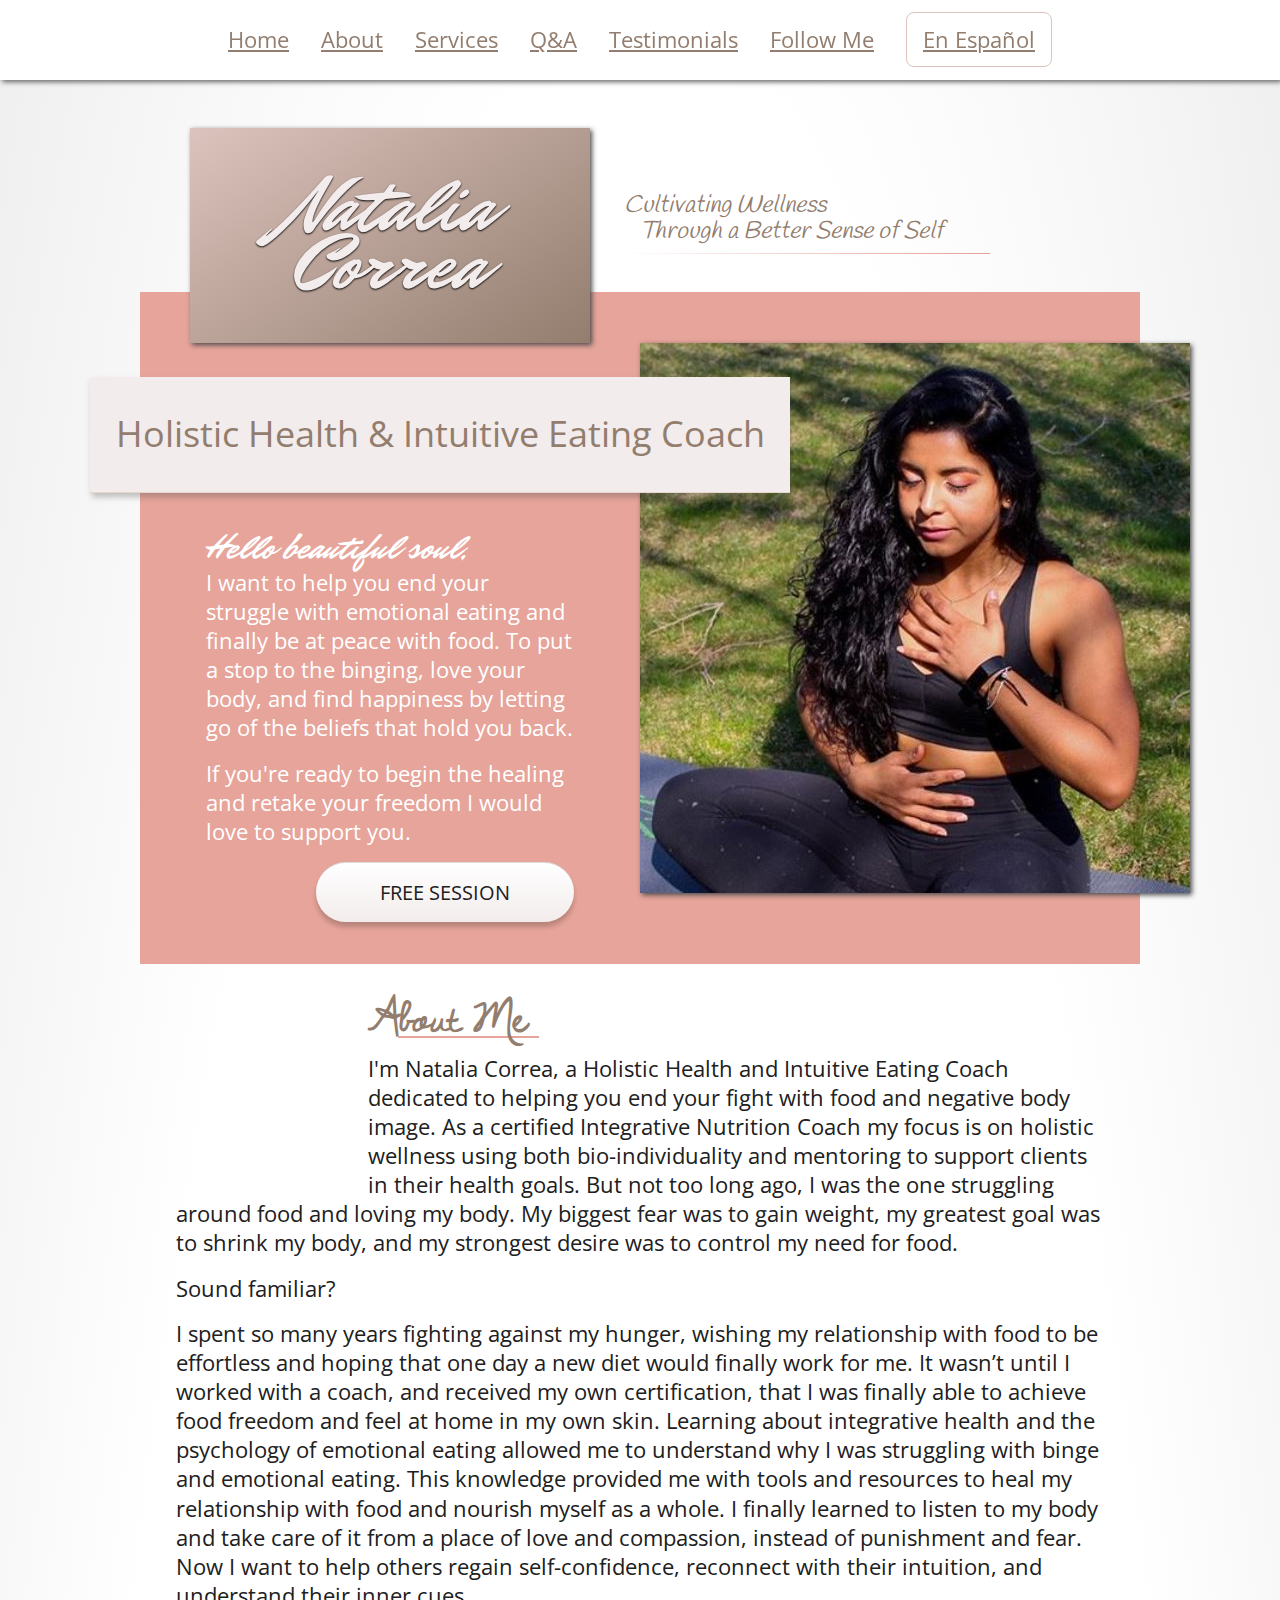
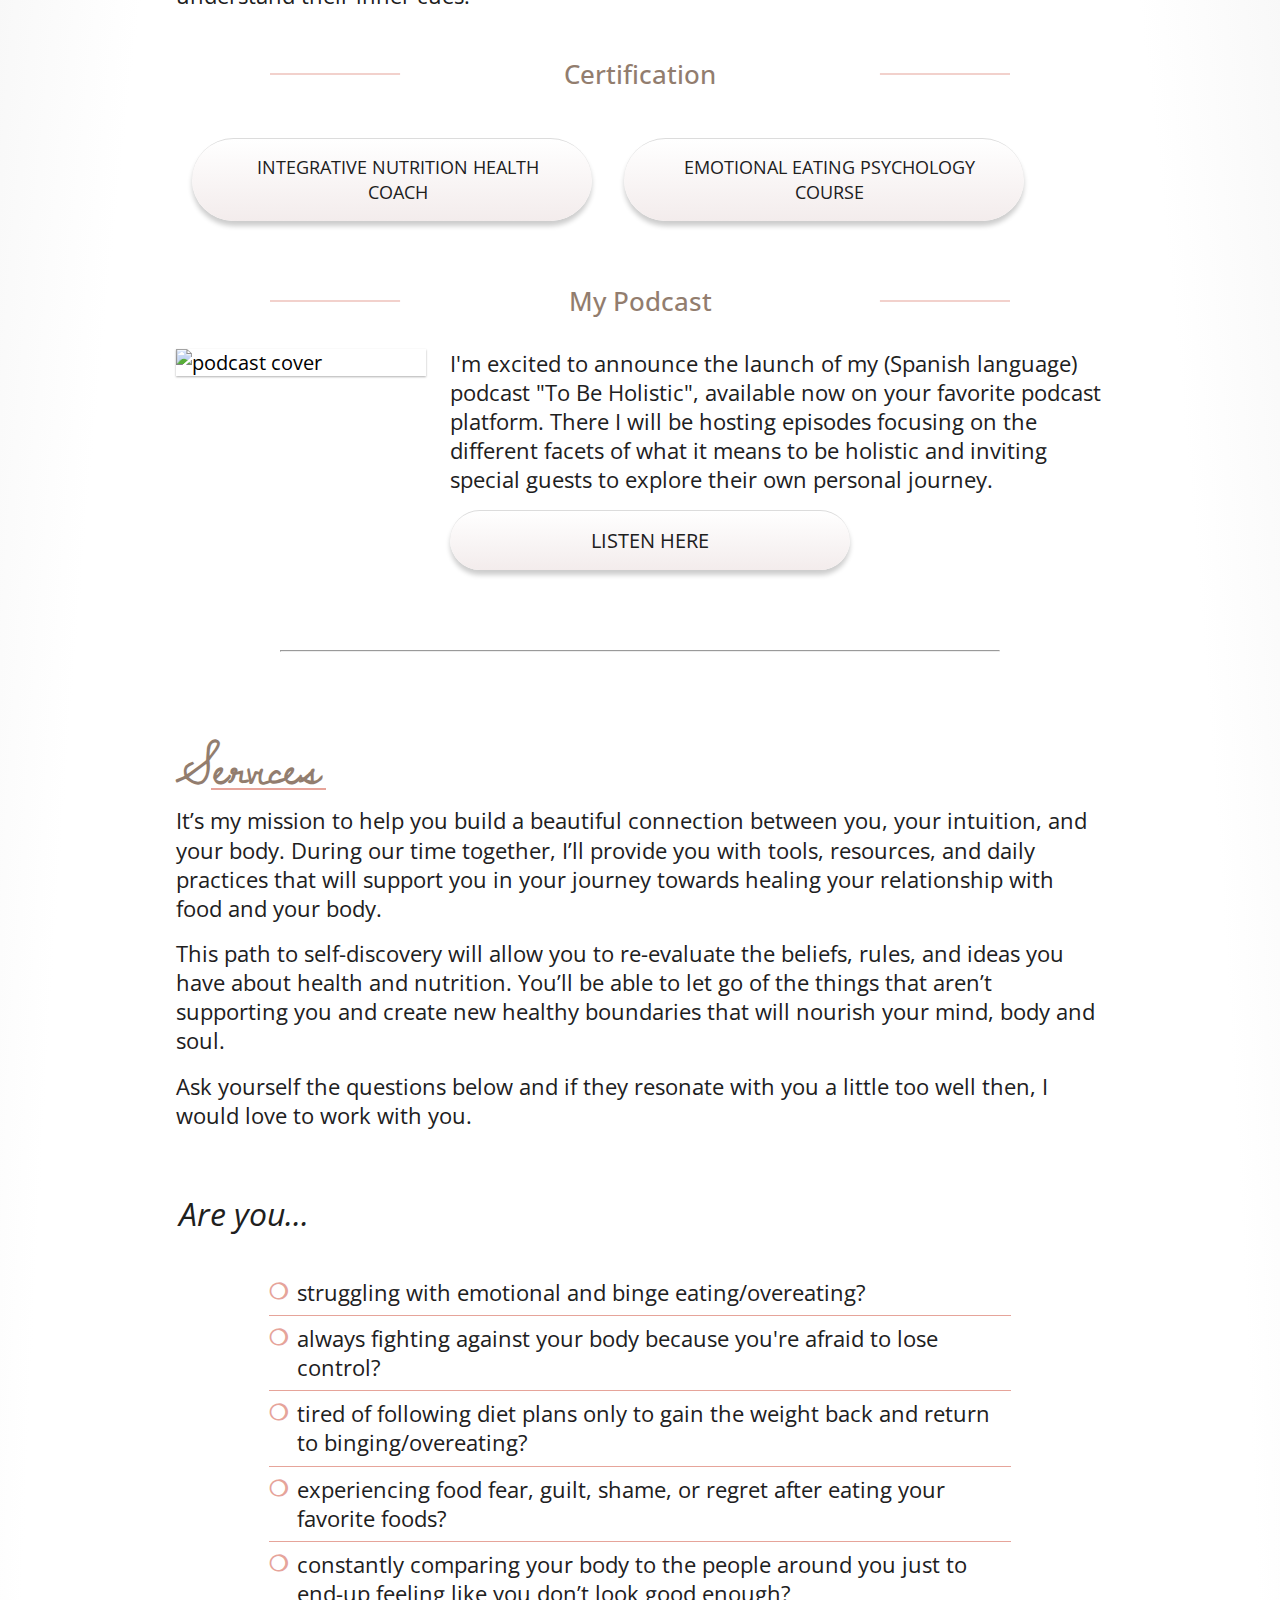
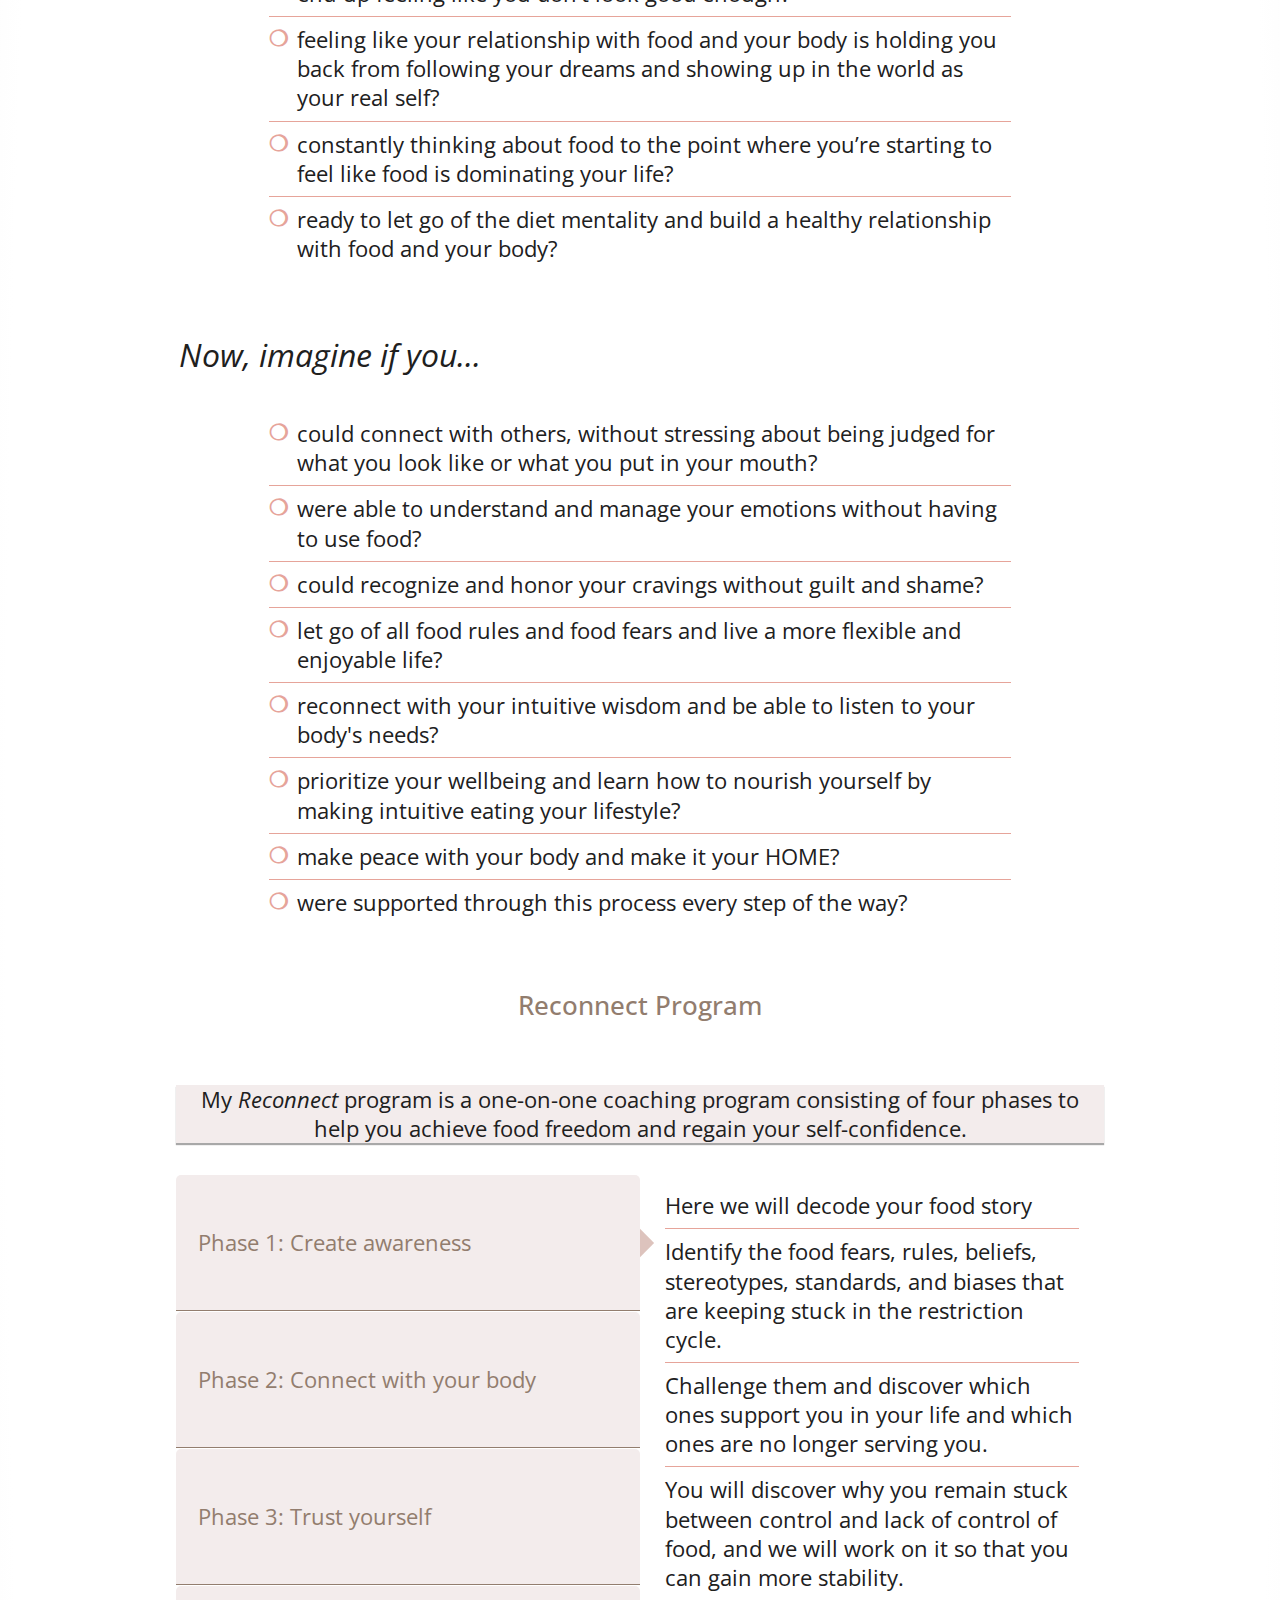
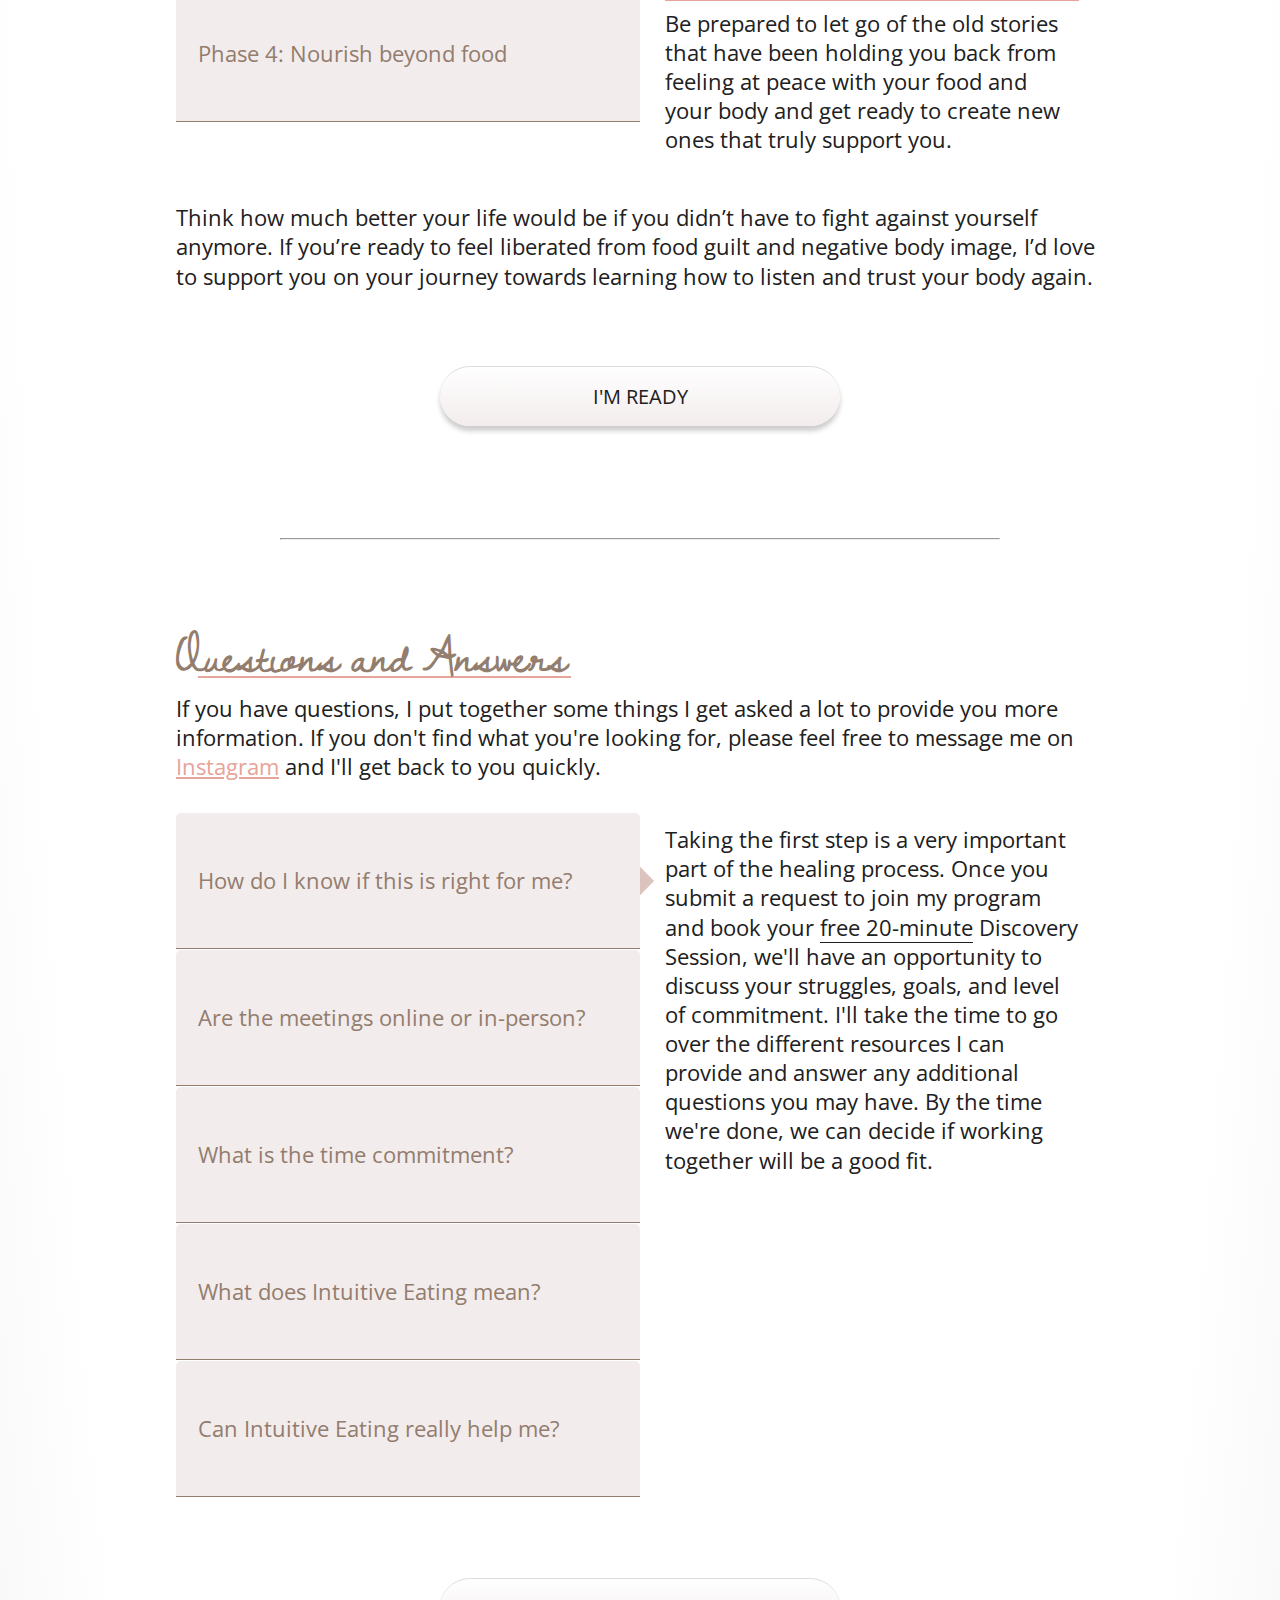
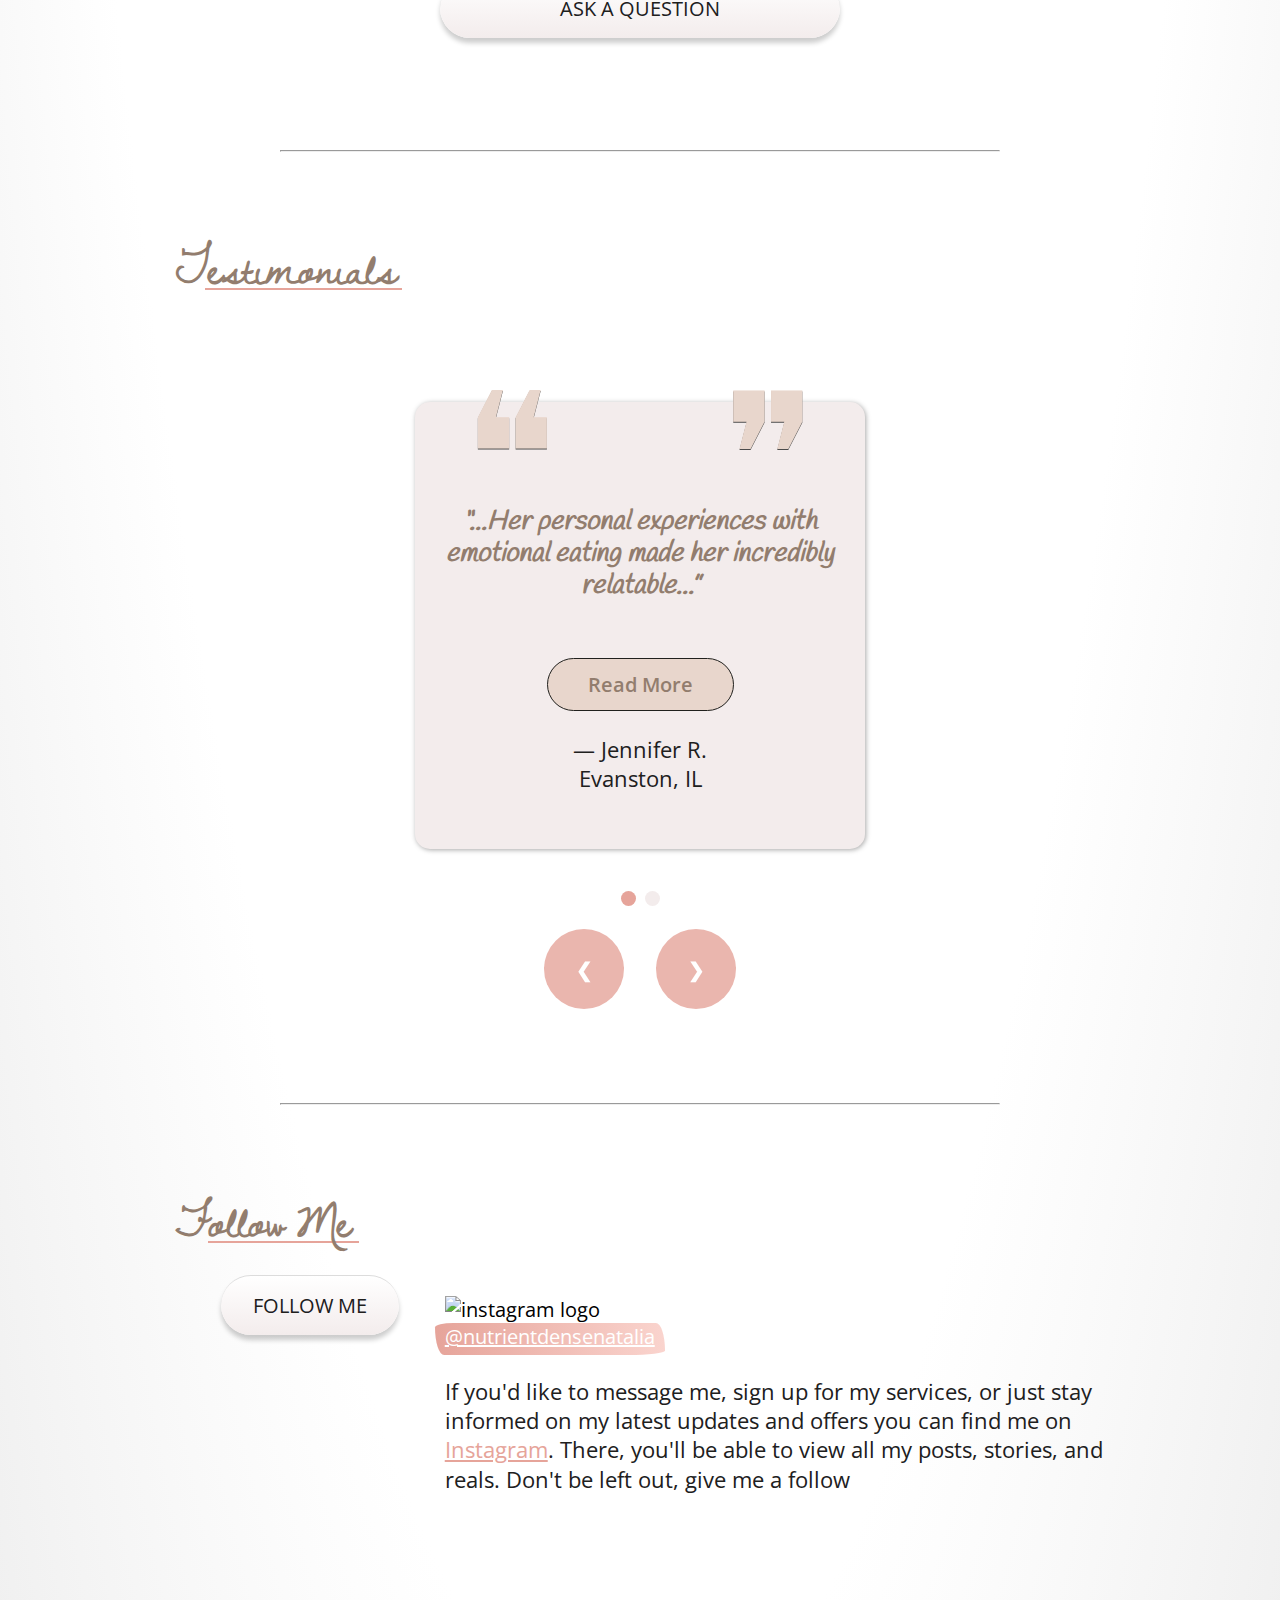
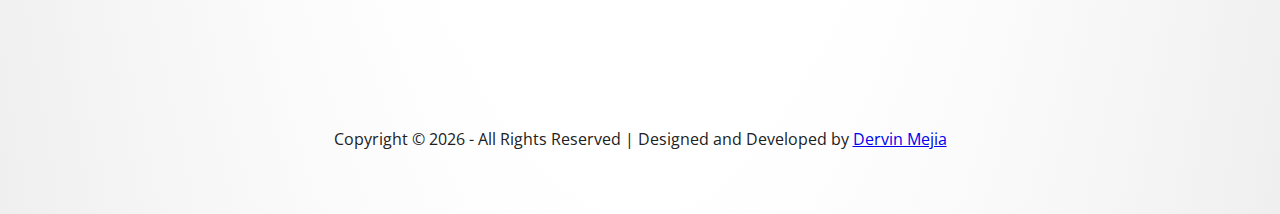
==== commit 9888d374: "update certificaiton buttons, add podcast content" ====
--- a/index.html
+++ b/index.html
@@ -134,13 +134,34 @@
               listen to my body and take care of it from a place of love and compassion, instead of punishment and
               fear. Now I want to help others regain self-confidence, reconnect with their intuition, and 
               understand their inner cues.</p>
-            <br>
-            <h3>Certification</h3>
+
+            <h3 class="animate fff expand">Certification</h3>
             <div class="certifications">
-              <a href="https://www.youracclaim.com/users/natalia-correa/badges" target="_blank" rel="noopener noreferrer" class="cta">
-                <!-- <i class="fa fa-graduation-cap" aria-hidden="true"></i> -->
-                Integrative Nutrition
+              <a href="https://www.credly.com/badges/00db72fe-18e5-445b-955a-16bbfd015682" target="_blank" rel="noopener noreferrer" class="cta">
+                <i class="fa fa-graduation-cap" aria-hidden="true"></i>
+                Integrative Nutrition Health Coach
               </a>
+              <a href="https://www.credly.com/badges/098a0854-853b-4ace-9980-cee1cf766b39" target="_blank" rel="noopener noreferrer" class="cta">
+                <i class="fa fa-graduation-cap" aria-hidden="true"></i>
+                Emotional Eating Psychology Course
+              </a>
+            </div>
+
+            <h3 class="animate fff expand">My Podcast</h3>
+            <div class="podcast">
+              <div class="podcast-image">
+                <img src="./images/podcast.png" alt="podcast cover">
+              </div>
+              <div class="podcast-content">
+                <p>
+                  I'm excited to announce the launch of my (Spanish language) podcast "To Be Holistic", available now on your favorite podcast platform.
+                  There I will be hosting episodes focusing on the different facets of what it means to be holistic and inviting special
+                  guests to explore their own personal journey. 
+                </p>
+
+                <a href="https://tobeholistic.buzzsprout.com/" target="_blank" rel="noopener noreferrer" class="cta">Listen Here</a>
+              </div>
+
             </div>
           </div>
         </div>
--- a/css/app.css
+++ b/css/app.css
@@ -398,6 +398,7 @@
   margin: 2rem auto;
   padding: 1rem 2rem;
   position: relative;
+  text-align: center;
   text-decoration: none;
   text-transform: uppercase;
   transition: all 0.3s ease 0s;
@@ -410,6 +411,16 @@
   height: 50px; width: 50px;
   margin: 0;
   padding: 0;
+}
+a.cta .fa {
+  color: var(--insta4);
+  font-size: 3.75rem;
+  opacity: .25;
+  padding-right: 0.7rem;
+}
+a.cta:hover .fa {
+  color: var(--insta3);
+  opacity: .5;
 }
 @media screen and (min-width: 768px) {
   a.cta {
@@ -963,10 +974,23 @@
 }
 .about-section .certifications {
   display: flex;
-  justify-content: center;
+  flex-direction: column;
+  align-items: center;
 }
 .about-section .certifications a {
   margin: 1rem;
+}
+.about-section .podcast-image img {
+  min-width: 100%;
+}
+.about-section .podcast-image img {
+  margin: 0 auto 2rem;
+  position: relative;
+  z-index: 10;
+}
+.about-section h3.fff {
+  margin-bottom: 2rem;
+  margin-top: 3rem;
 }
 /* --- end ABOUT --- */
 
@@ -1343,6 +1367,42 @@
     margin: 1.5rem 0 0 1rem !important;
     height: 16rem;
     width: 16rem;
+  }
+  .about-section .certifications a.cta {
+    font-size: 1.15rem;
+  }
+  .about-section .podcast {
+    display: flex;
+    flex-direction: row;
+  }
+  .about-section .podcast a.cta {
+    margin: 0;
+  }
+  .about-section .podcast-image {
+    margin-right: 1.5rem;
+    min-width: 250px;
+  }
+  .about-section .podcast-image img {
+    display: block;
+    position: relative;
+    width: 100%;
+    box-shadow: 0px 1px 2px #b1b1b1;
+  }
+  .about-section .podcast-image::after {
+    content: '';
+    display: block;
+    position: absolute;
+    top: 175px;
+    left: -102px;
+    width: 490px;
+    height: 10%;
+    /* background: linear-gradient(var(--insta4), #9198e5); */
+    background: url(/images/podcast.png) no-repeat center bottom;
+    background-size: 250px 30px;
+    transform: translate(0%, 800%) scaleY(-1);
+    z-index: -10;
+    filter: blur(30px);
+    opacity: .9;
   }
   /* --- end ABOUT --- */
 
@@ -1766,6 +1826,14 @@
     height: 16rem;
     width: 16rem;
   }
+  .about-section .certifications {
+    flex-direction: row;
+    /* align-items: center; */
+  }
+  .about-section .podcast .cta {
+    margin: 0;
+  }
+
   /* --- end ABOUT --- */
 
   /* --- ACCORDION --- */
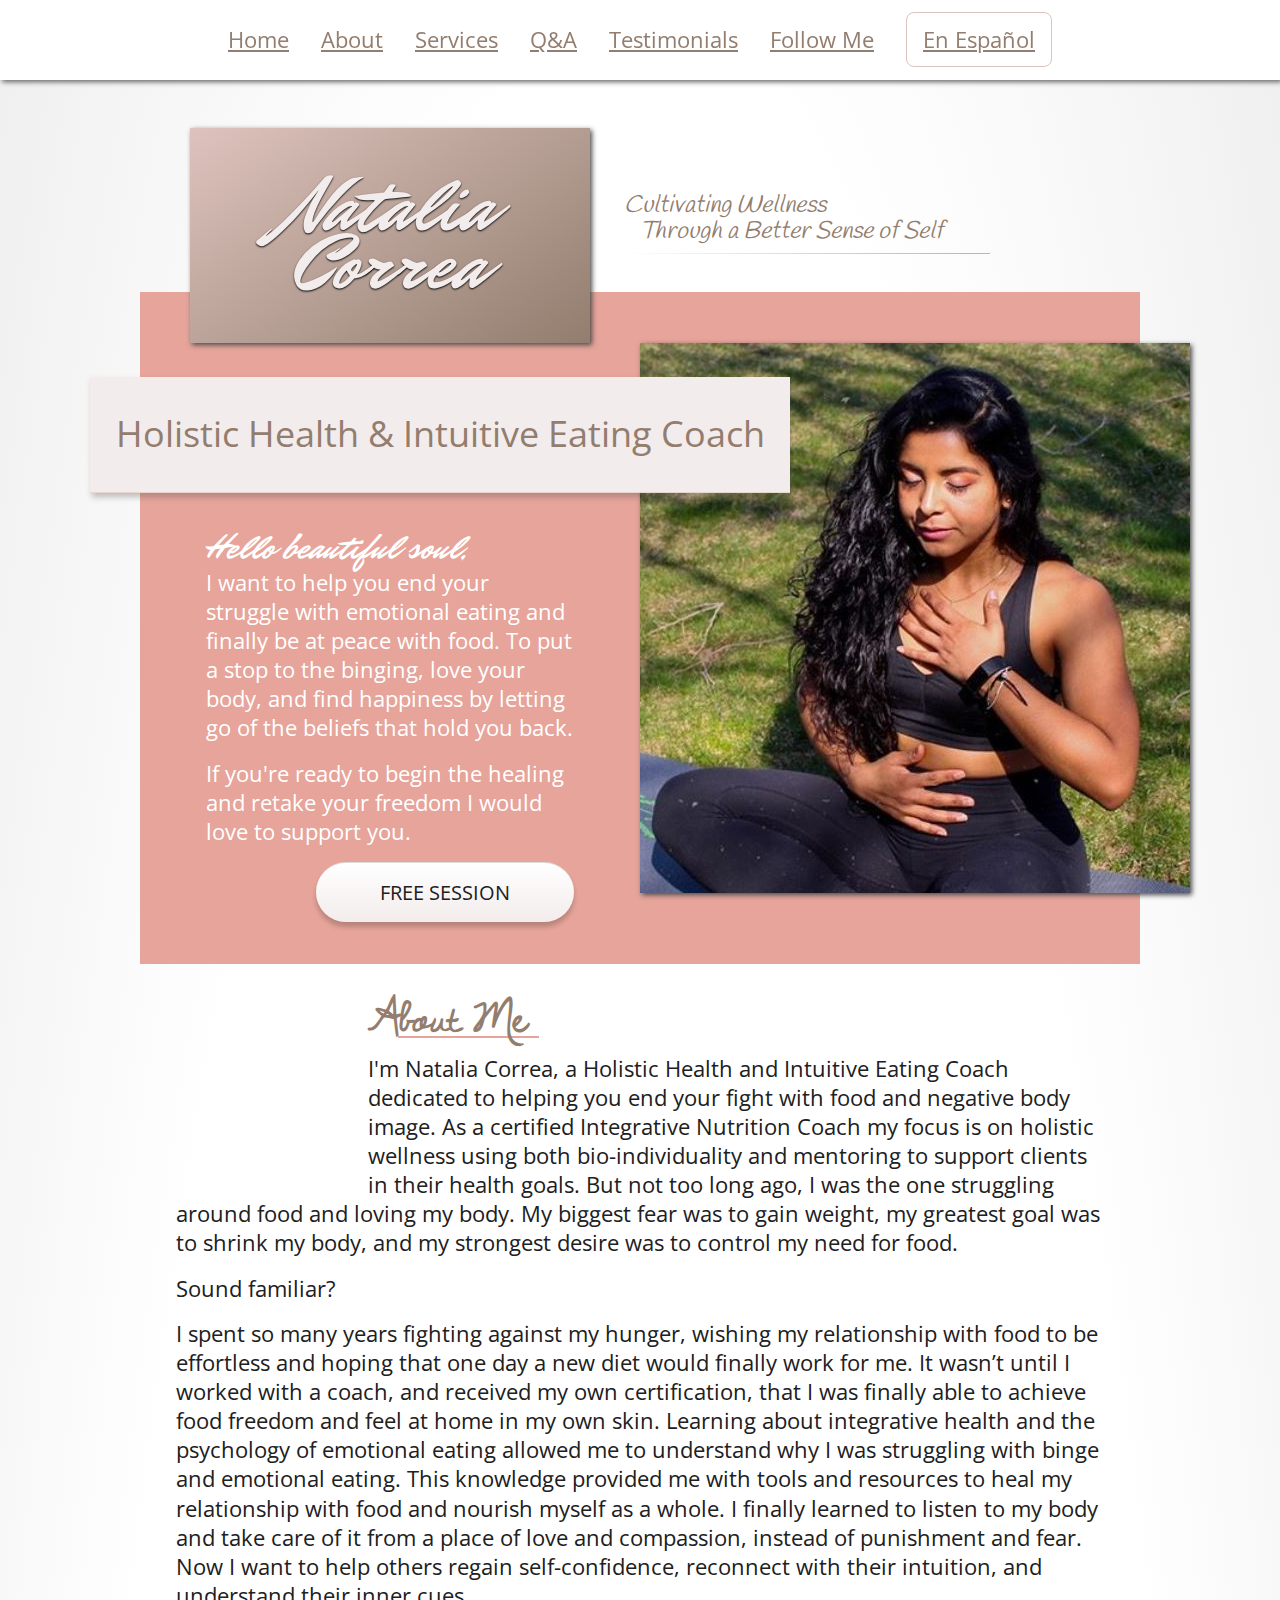
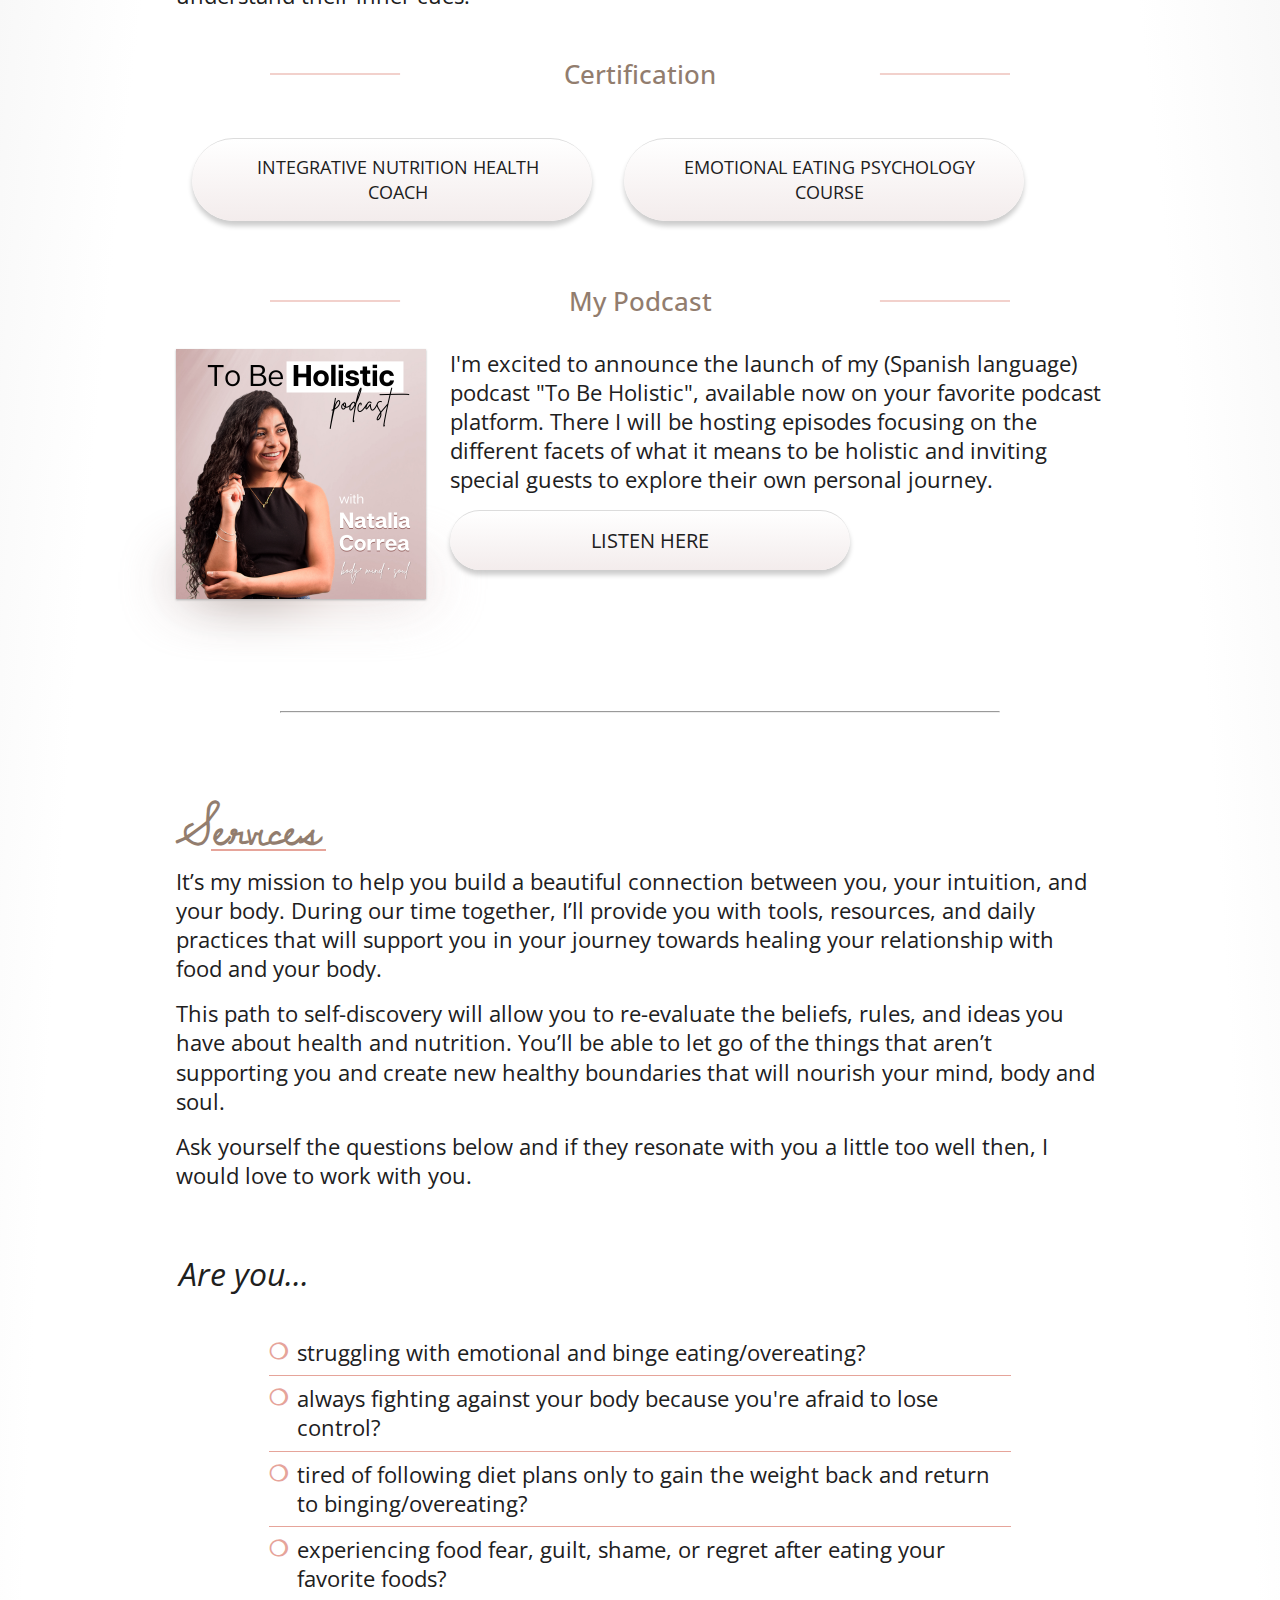
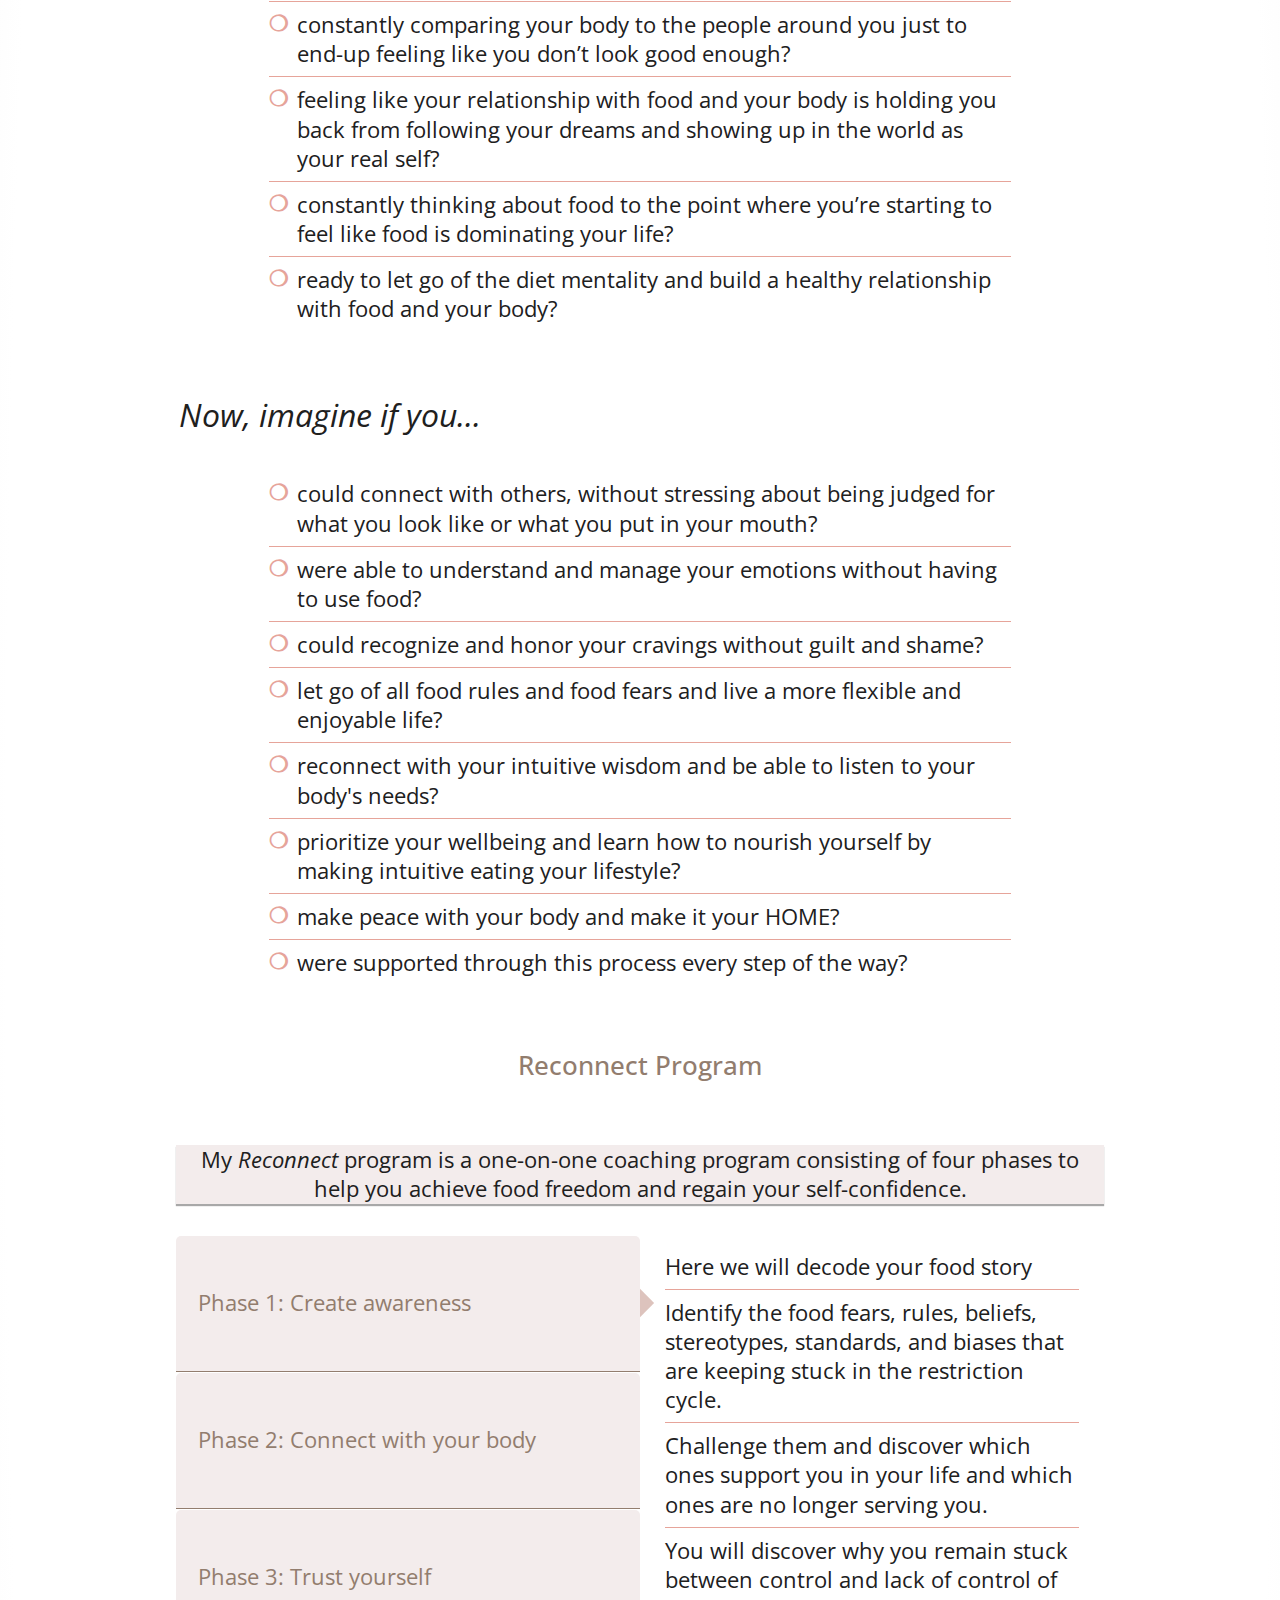
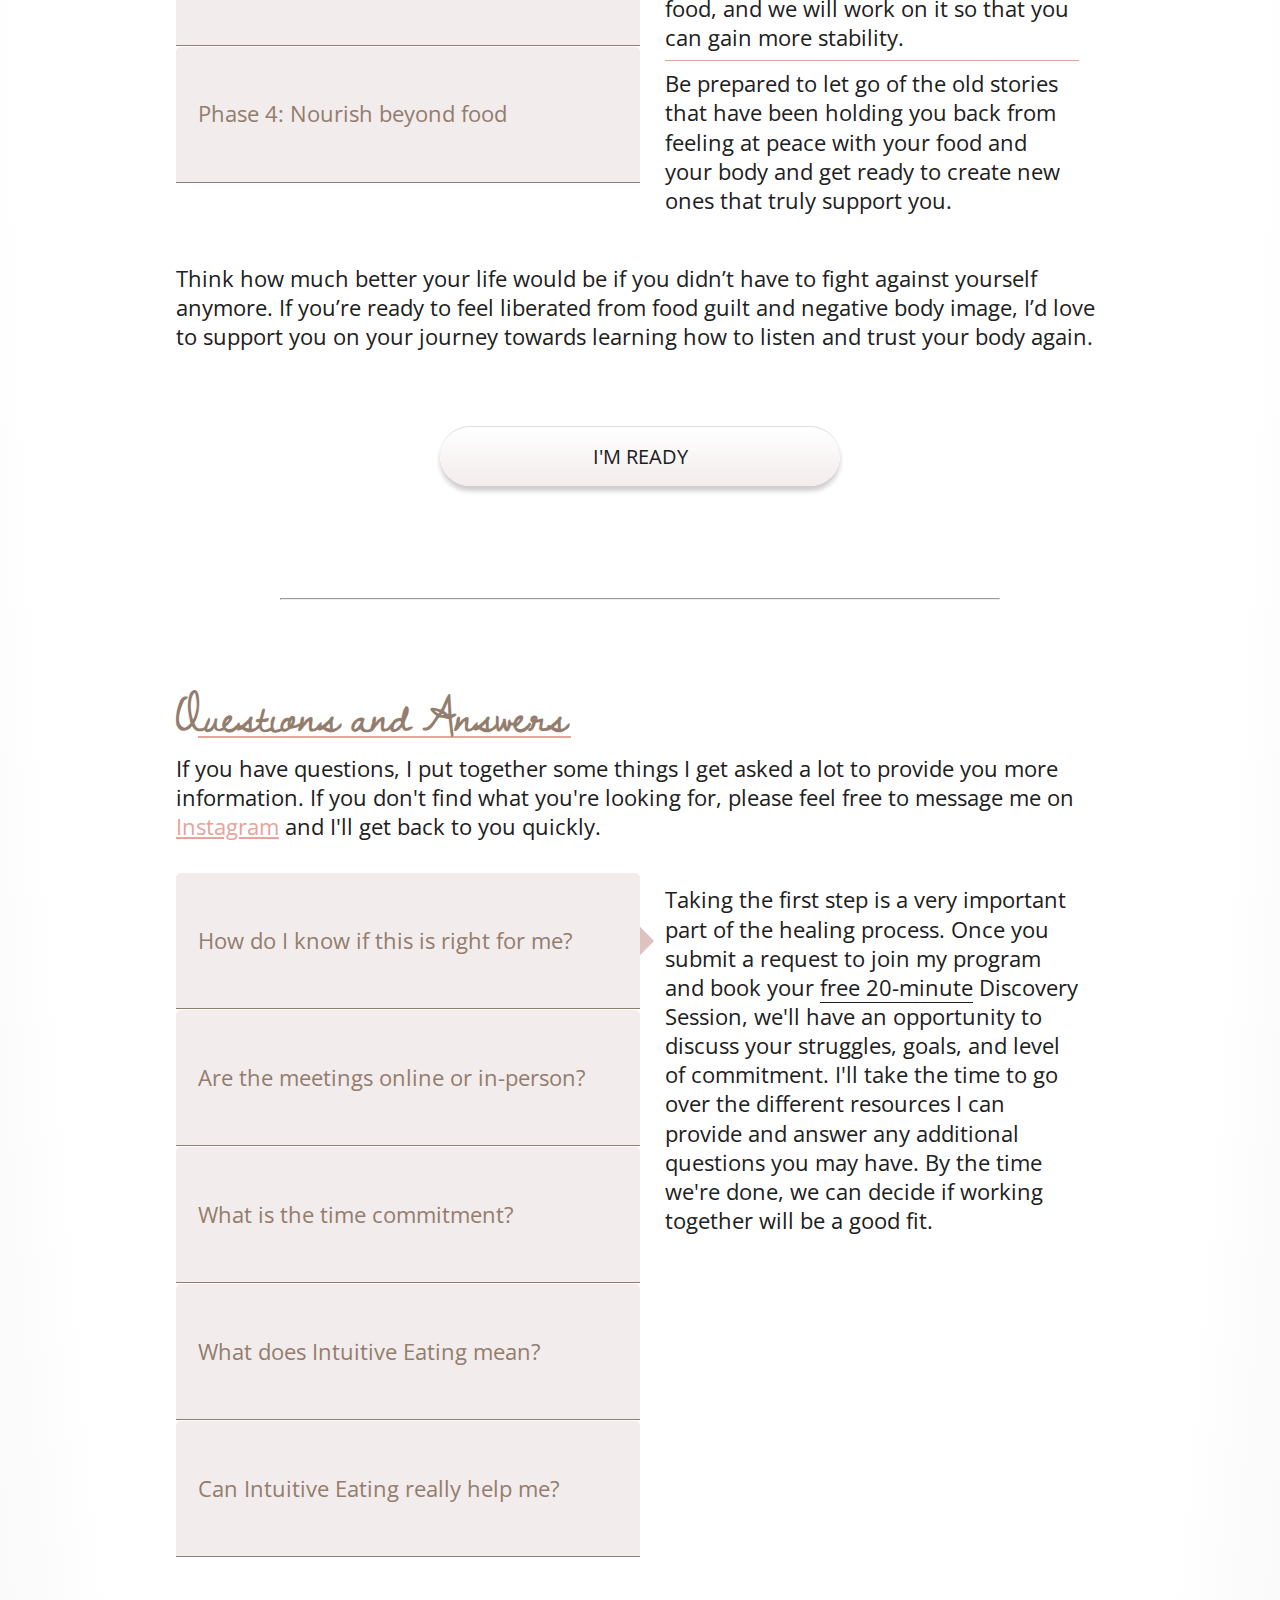
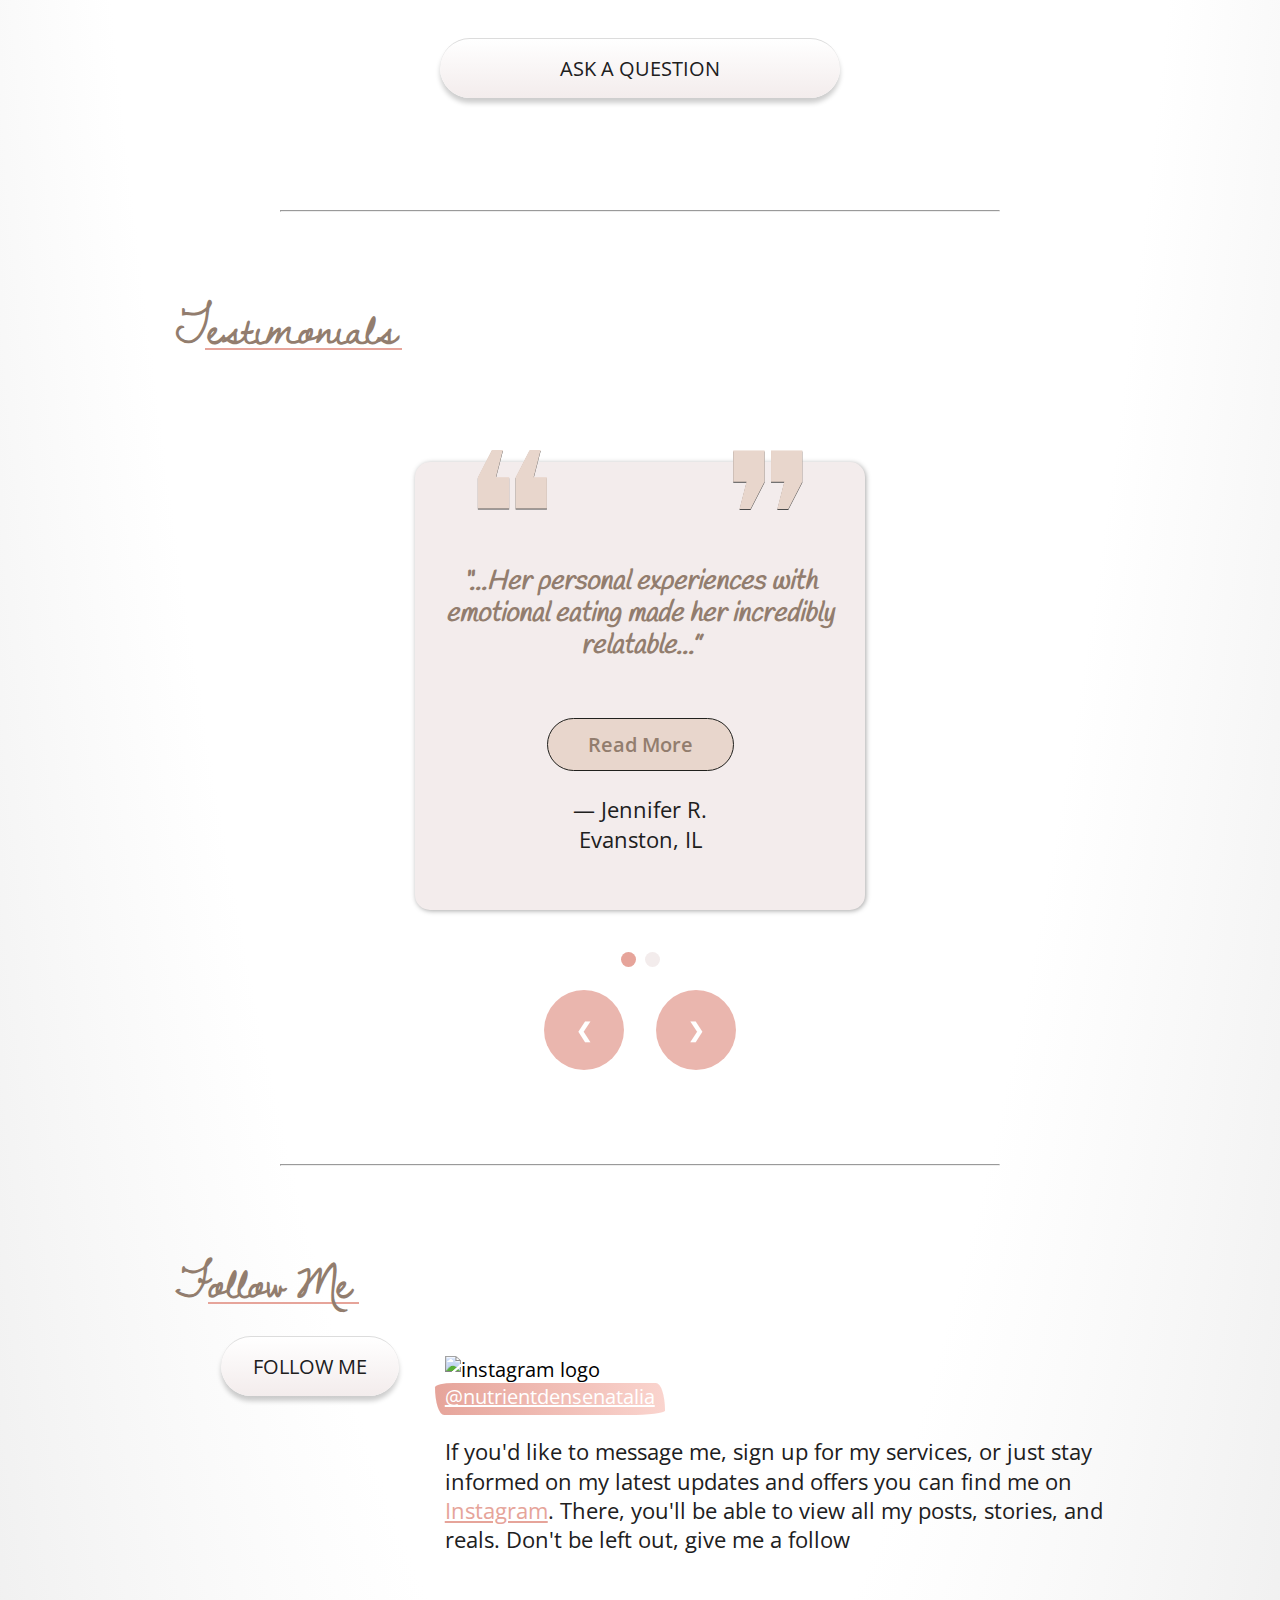
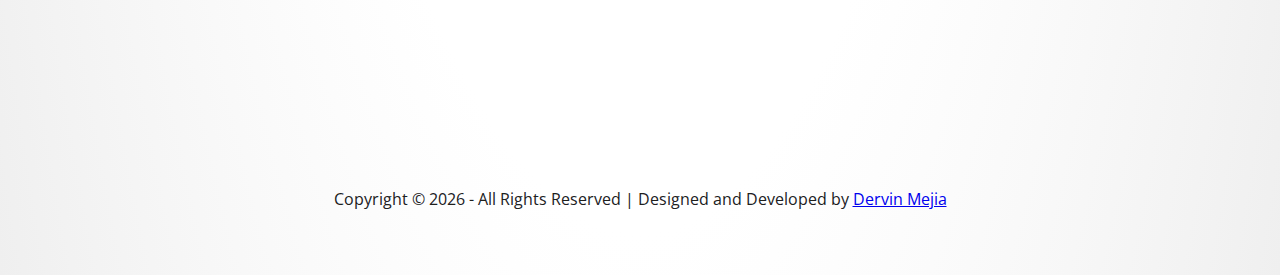
==== commit 91d533b2: "update instagram urls" ====
--- a/index.html
+++ b/index.html
@@ -302,7 +302,7 @@
             <h2>Questions and Answers</h2>
             <p>If you have questions, I put together some things I get asked a lot to provide you more information.
               If you don't find what you're looking for, please feel free to message me on 
-              <a href="https://www.instagram.com/nutrientdensenatalia/" target="_blank" rel="noopener noreferrer">Instagram</a> 
+              <a href="https://www.instagram.com/nataliacorrea____/" target="_blank" rel="noopener noreferrer">Instagram</a> 
               and I'll get back to you quickly.</p>
 
             <div class="accordions tabbed">
@@ -362,7 +362,7 @@
               </div>
             </div>
 
-            <a href="https://www.instagram.com/nutrientdensenatalia/" target="_blank"
+            <a href="https://www.instagram.com/nataliacorrea____/" target="_blank"
               rel="noopener noreferrer" class="cta">ASK A QUESTION</a>
 
           </div>
@@ -480,10 +480,10 @@
 
             <div class="insta">
               <div class="insta-link">
-                <a href="https://www.instagram.com/nutrientdensenatalia/" target="_blank" rel="noopener noreferrer">
+                <a href="https://www.instagram.com/nataliacorrea____/" target="_blank" rel="noopener noreferrer">
                   <i class="fab fa-instagram" aria-hidden="true"></i>
                 </a>
-                <a href="https://www.instagram.com/nutrientdensenatalia/" target="_blank" rel="noopener noreferrer" class="cta">
+                <a href="https://www.instagram.com/nataliacorrea____/" target="_blank" rel="noopener noreferrer" class="cta">
                   follow me
                 </a>
               </div>
@@ -491,14 +491,14 @@
                 <img src="https://www.instagram.com/static/images/web/mobile_nav_type_logo.png/735145cfe0a4.png"
                   alt="instagram logo" title="instagram logo">
                 <span class="highlight">
-                  <a href="https://www.instagram.com/nutrientdensenatalia/" target="_blank" rel="noopener noreferrer">
+                  <a href="https://www.instagram.com/nataliacorrea____/" target="_blank" rel="noopener noreferrer">
                     @nutrientdensenatalia
                   </a>
                 </span>
                 <br>
                 <br>
                 <p>If you'd like to message me, sign up for my services, or just stay informed on my latest updates and offers you can find me on
-                  <a href="https://www.instagram.com/nutrientdensenatalia/" target="_blank" rel="noopener noreferrer">Instagram</a>. There, you'll be able to view all my posts, stories, and reals. Don't be left out, give me a follow</p>
+                  <a href="https://www.instagram.com/nataliacorrea____/" target="_blank" rel="noopener noreferrer">Instagram</a>. There, you'll be able to view all my posts, stories, and reals. Don't be left out, give me a follow</p>
               </div>
 
             </div>
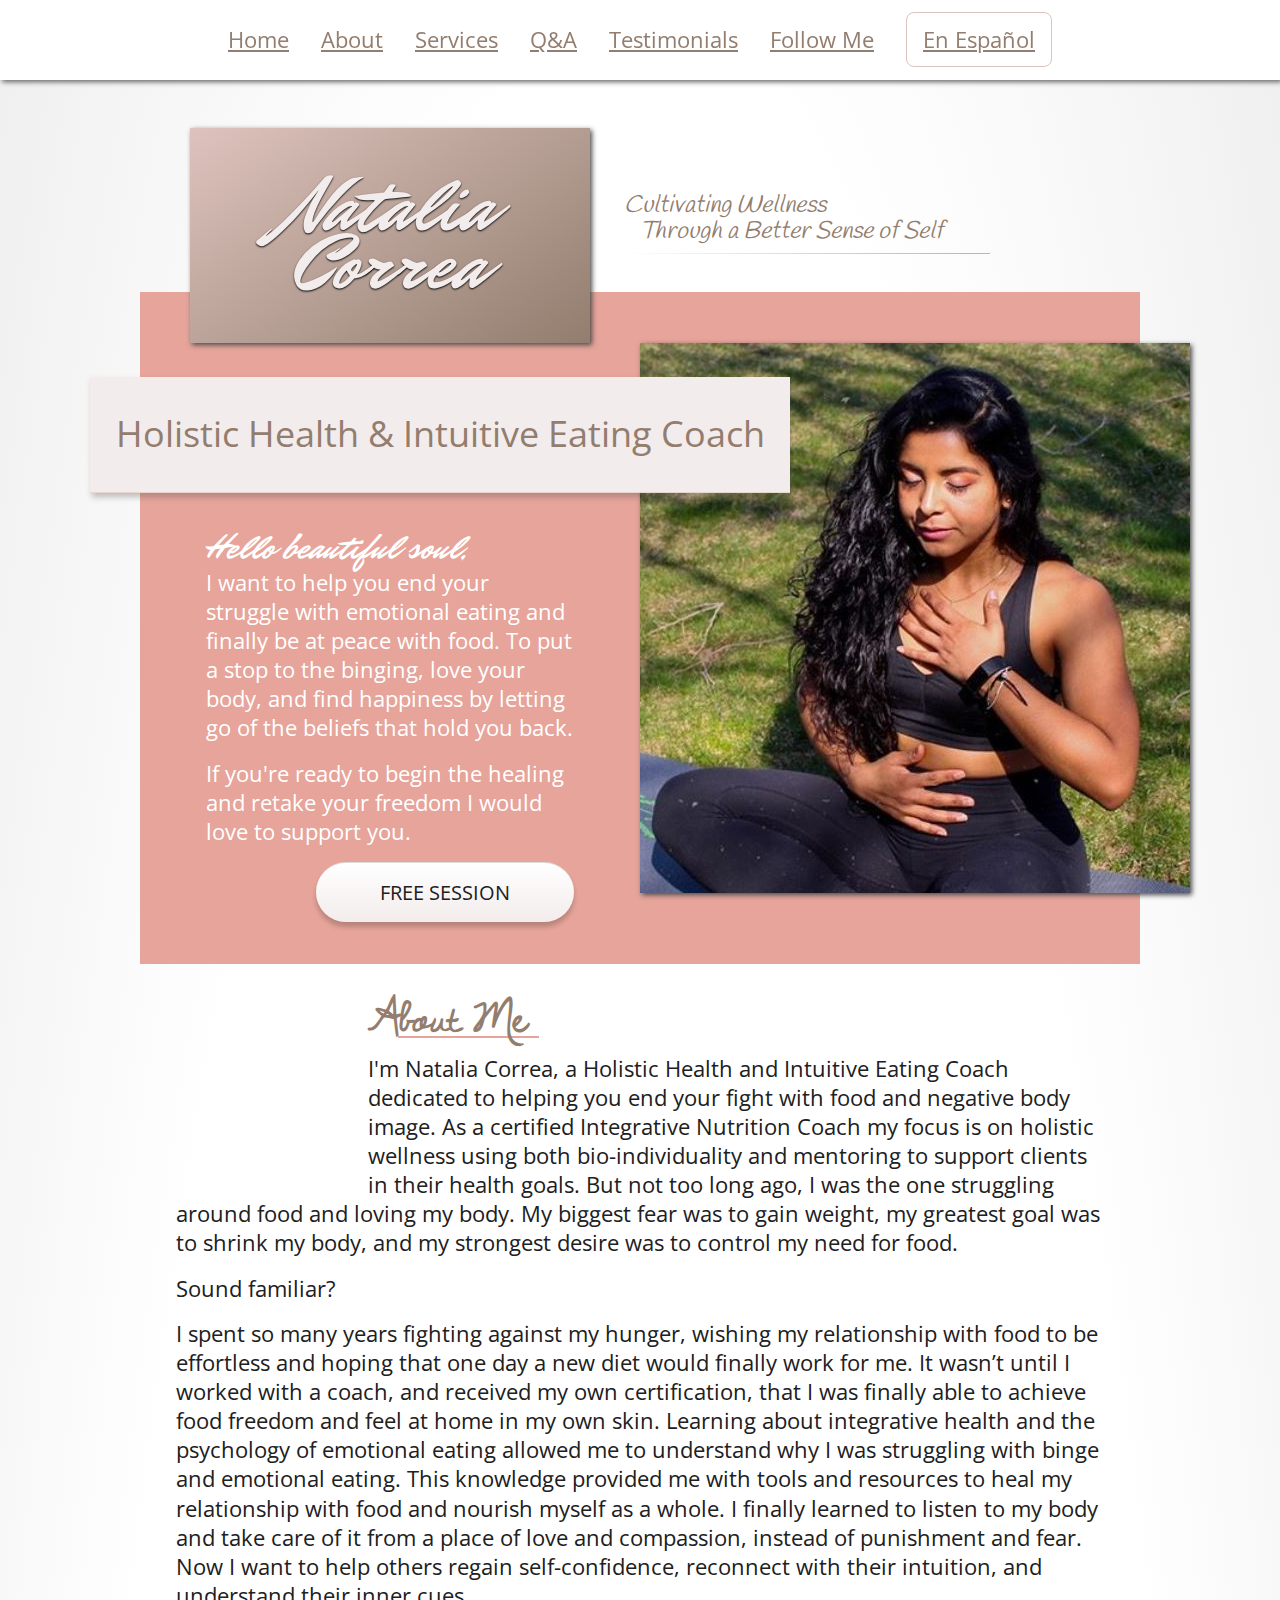
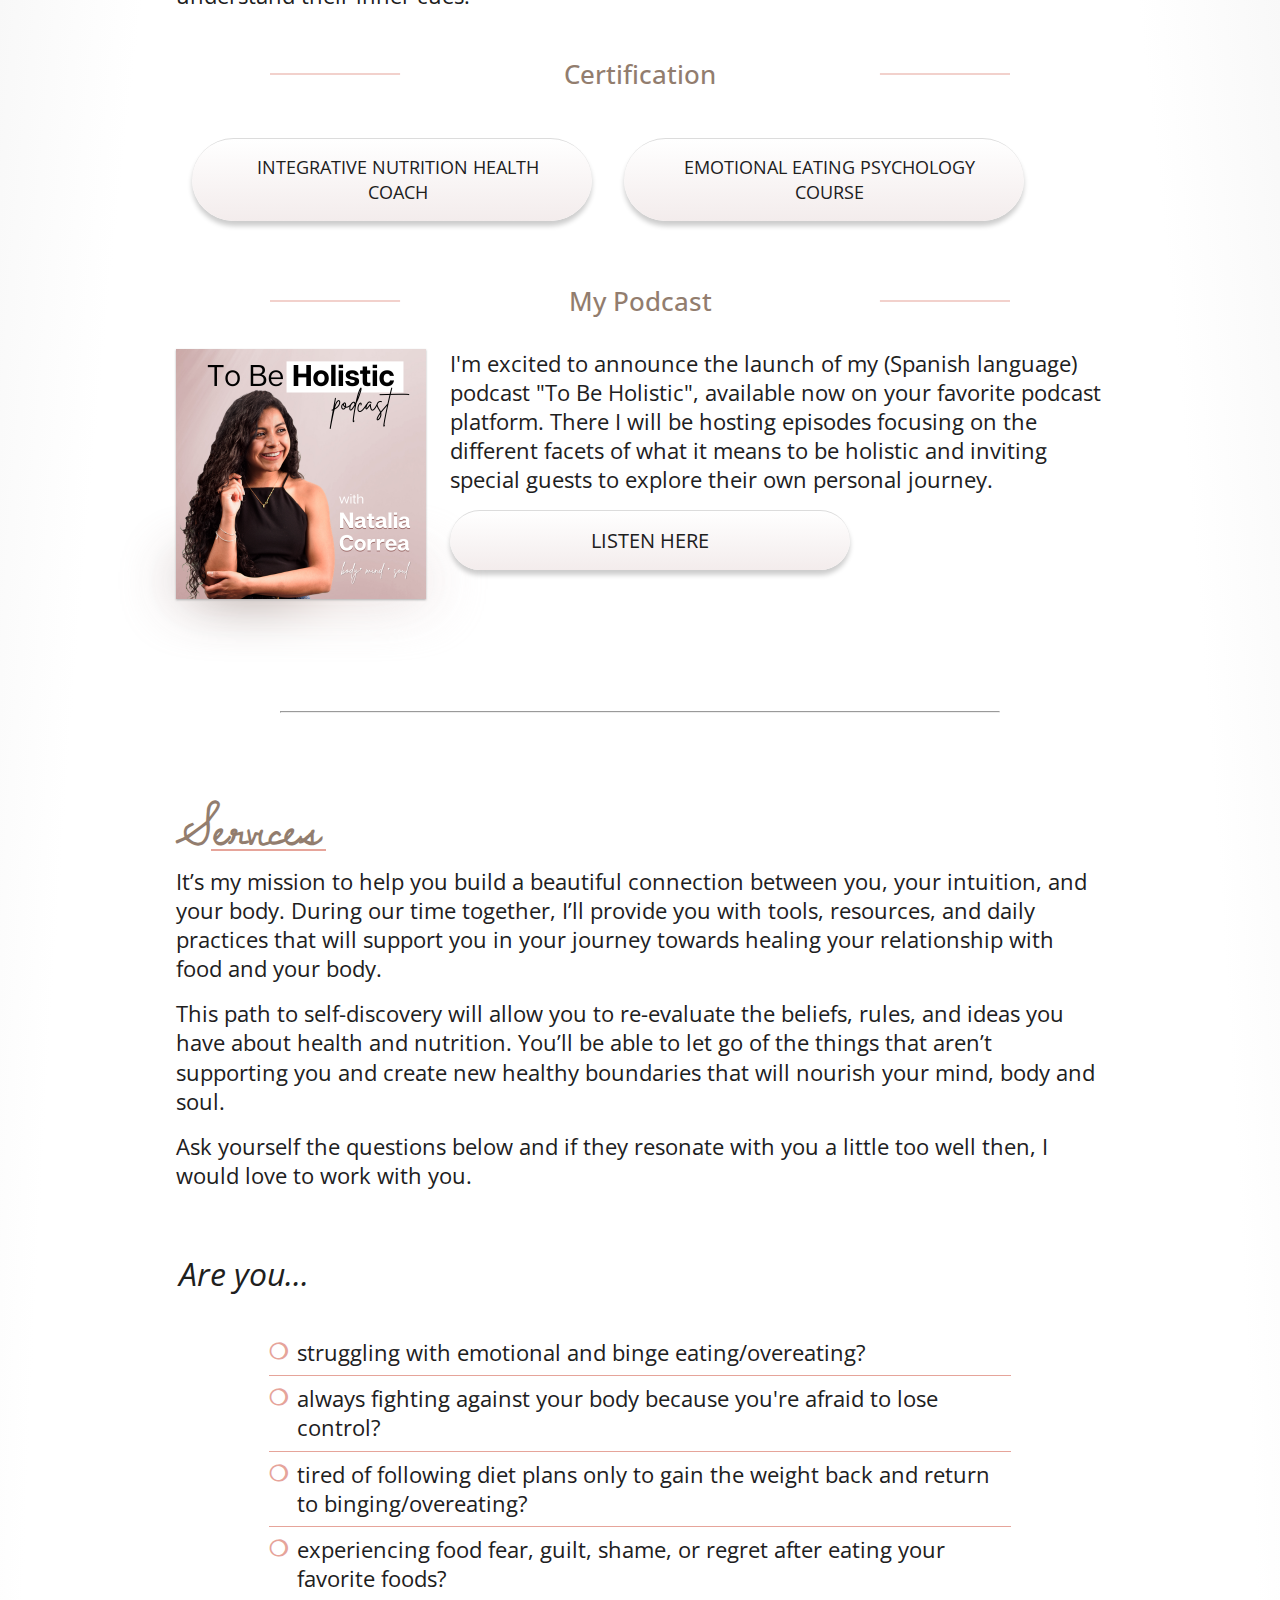
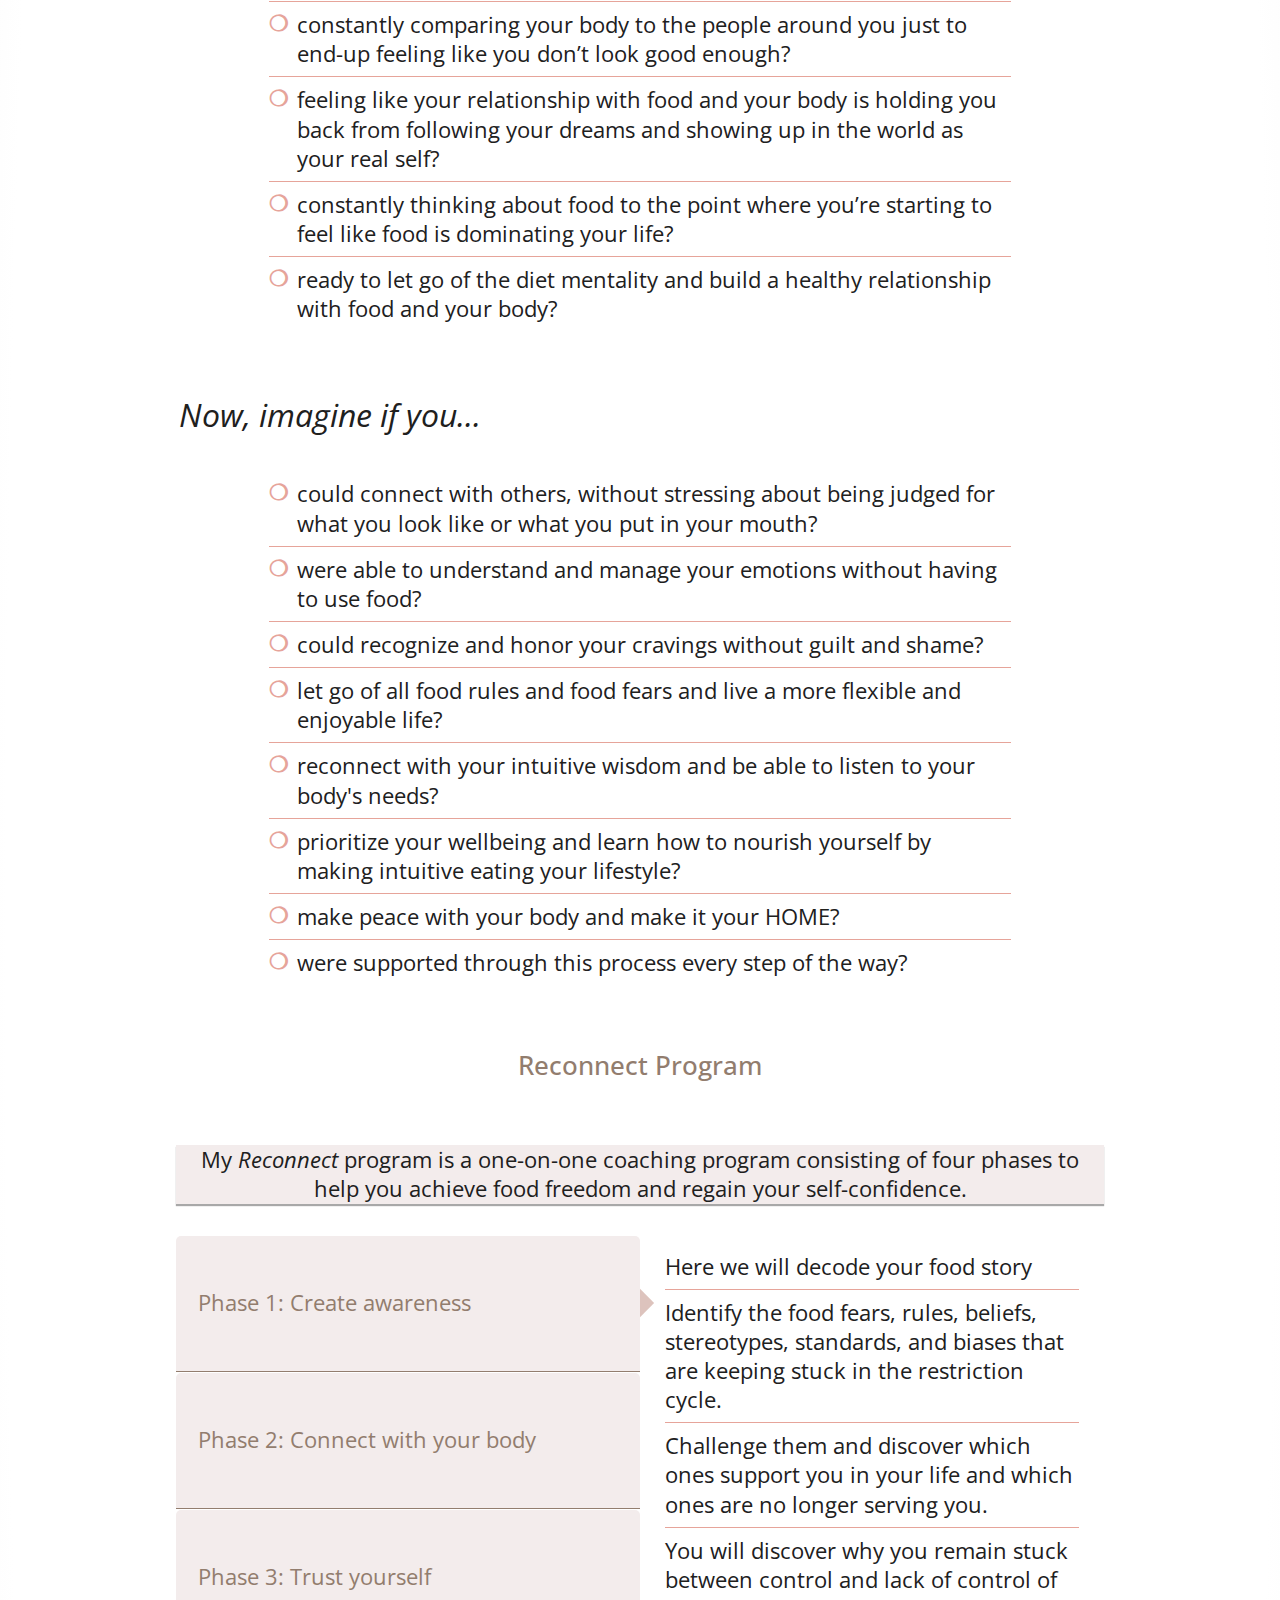
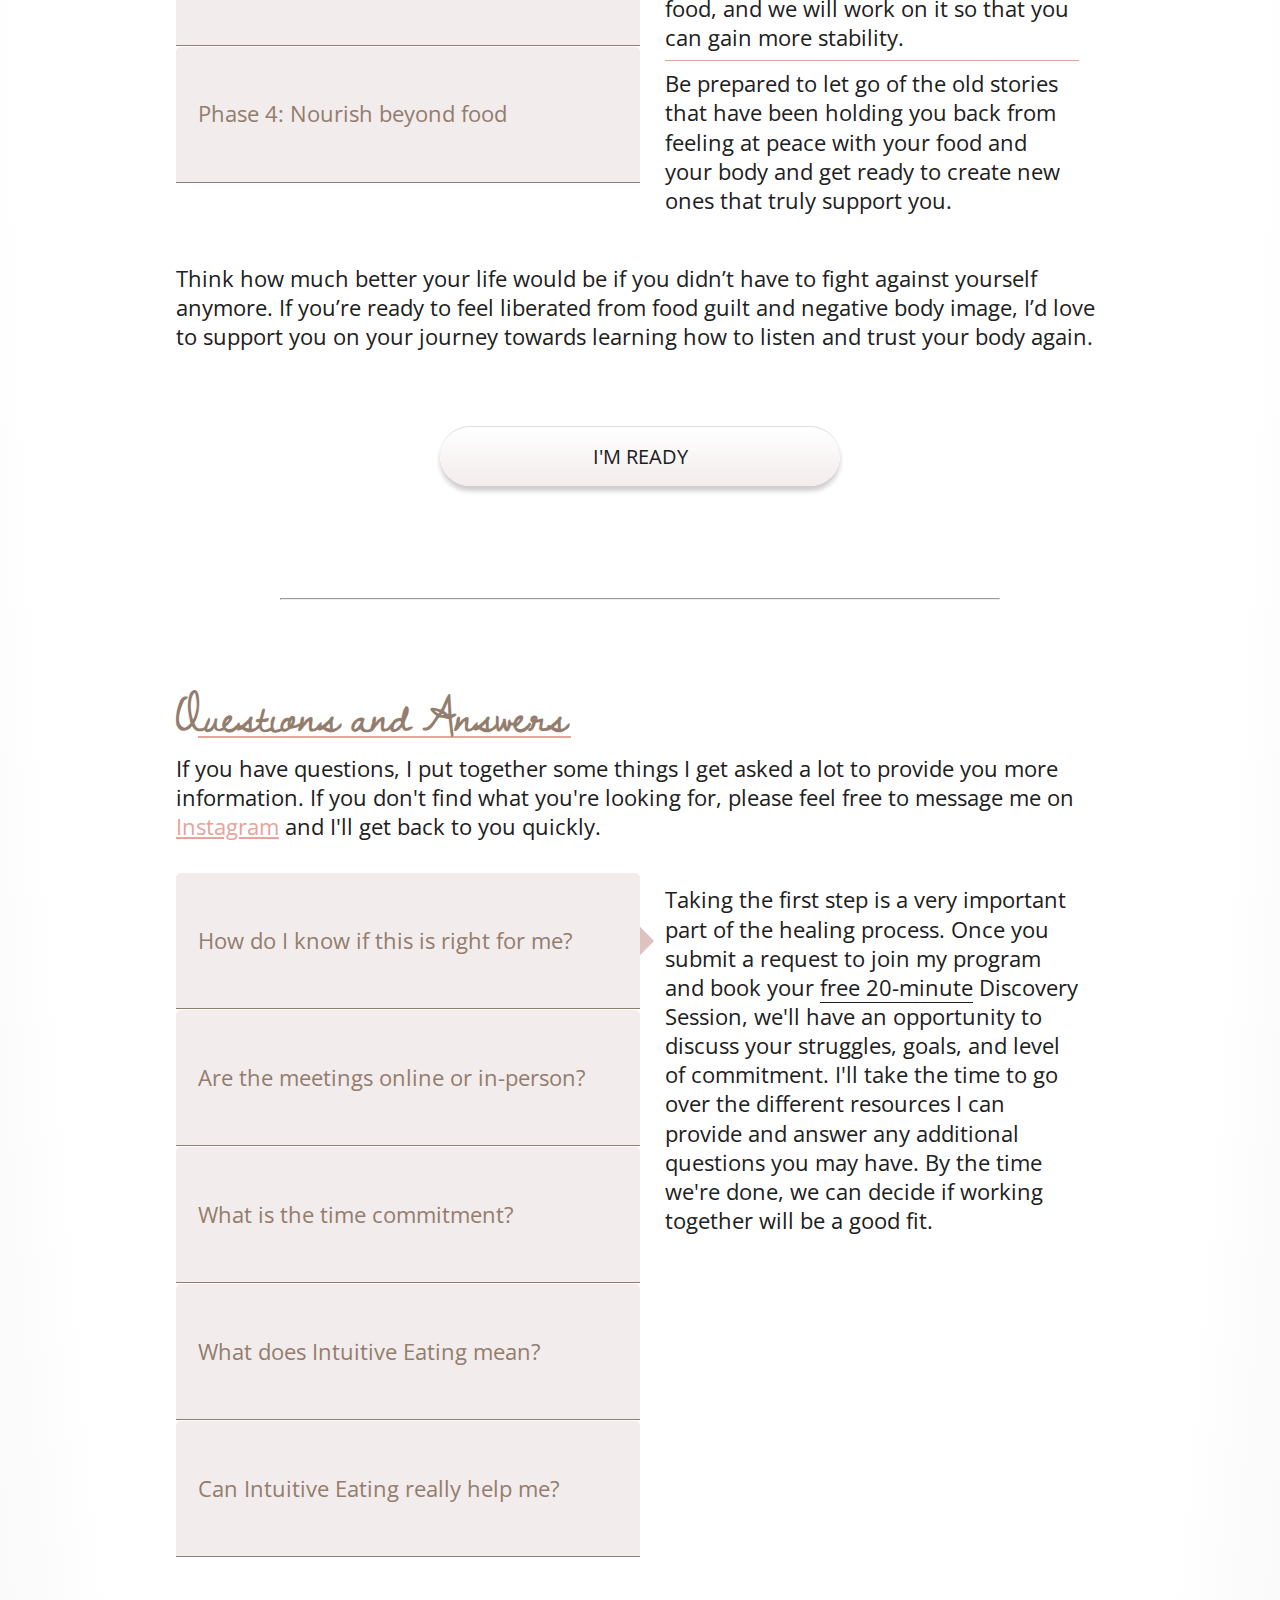
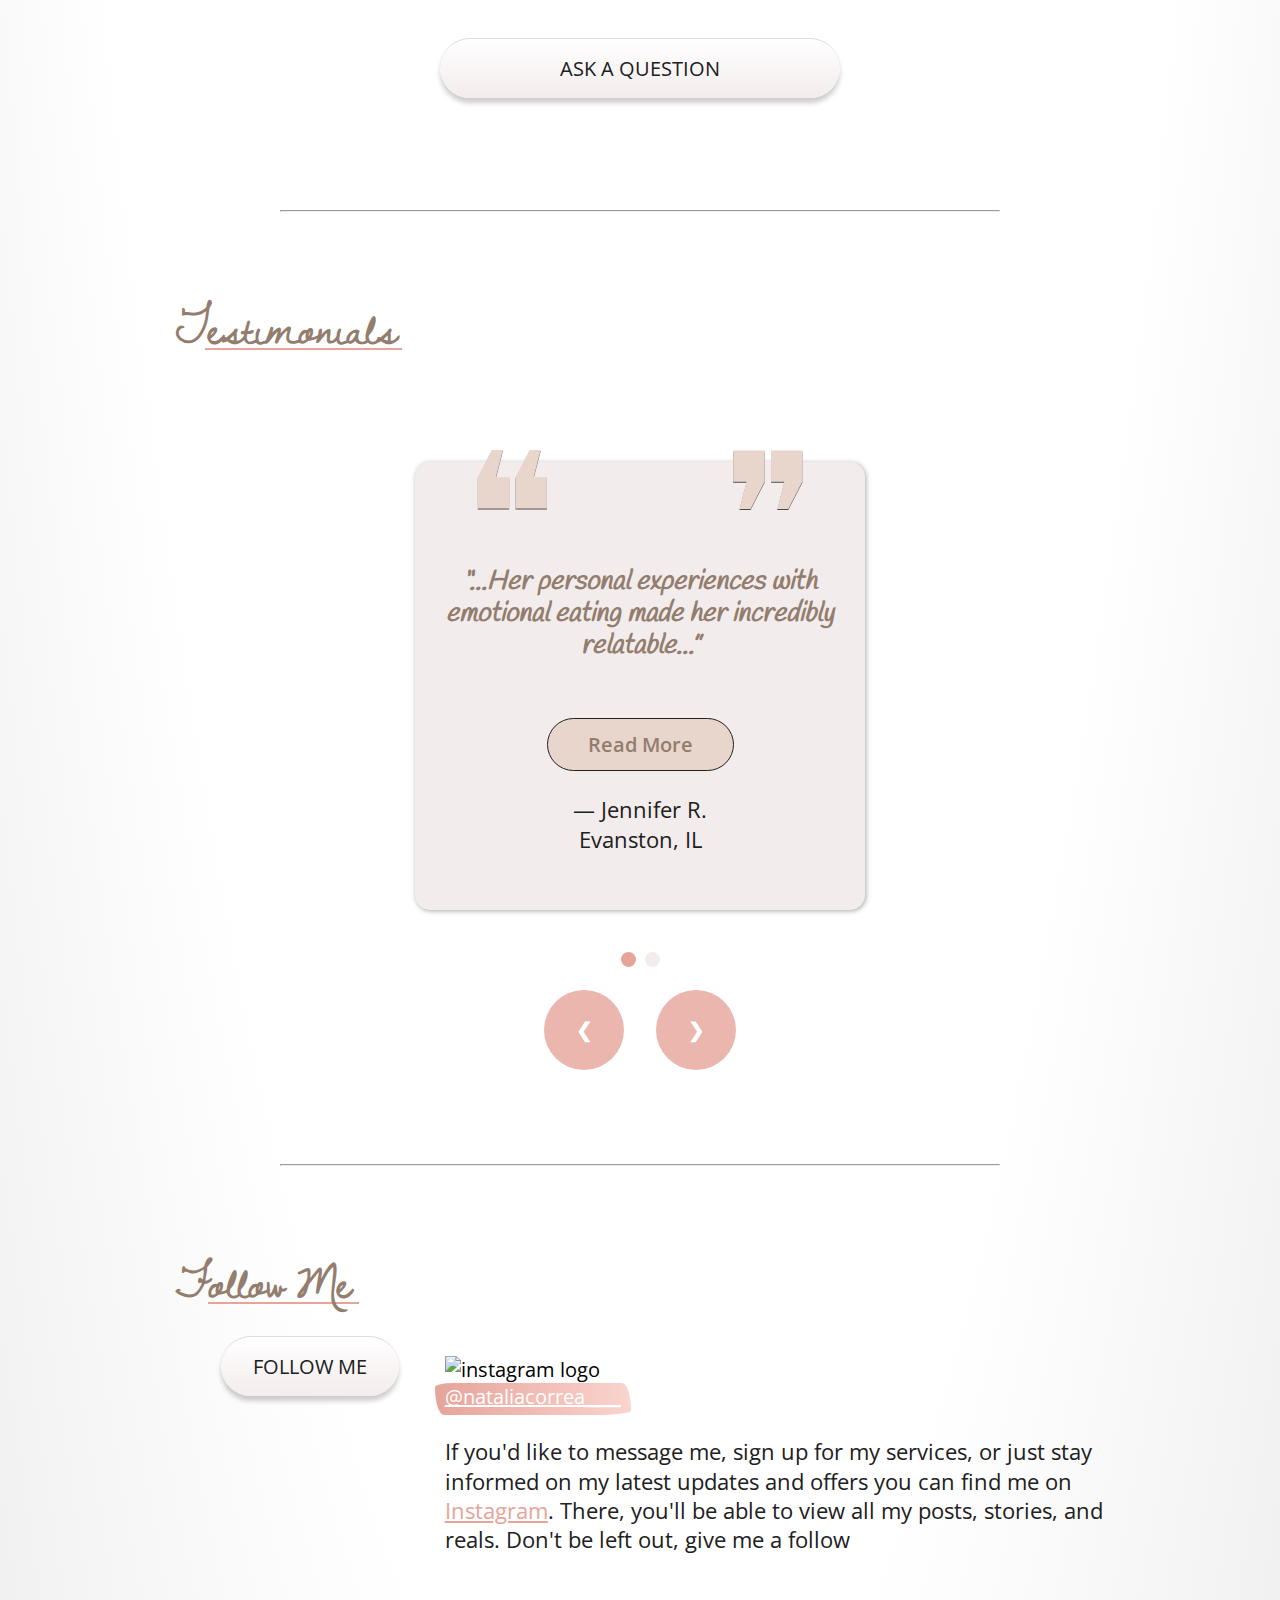
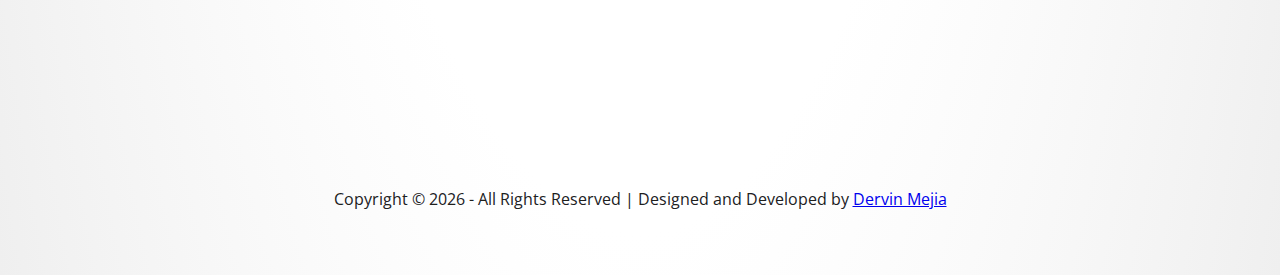
==== commit c6acdafa: "update instagram urls" ====
--- a/index.html
+++ b/index.html
@@ -492,7 +492,7 @@
                   alt="instagram logo" title="instagram logo">
                 <span class="highlight">
                   <a href="https://www.instagram.com/nataliacorrea____/" target="_blank" rel="noopener noreferrer">
-                    @nutrientdensenatalia
+                    @nataliacorrea____
                   </a>
                 </span>
                 <br>
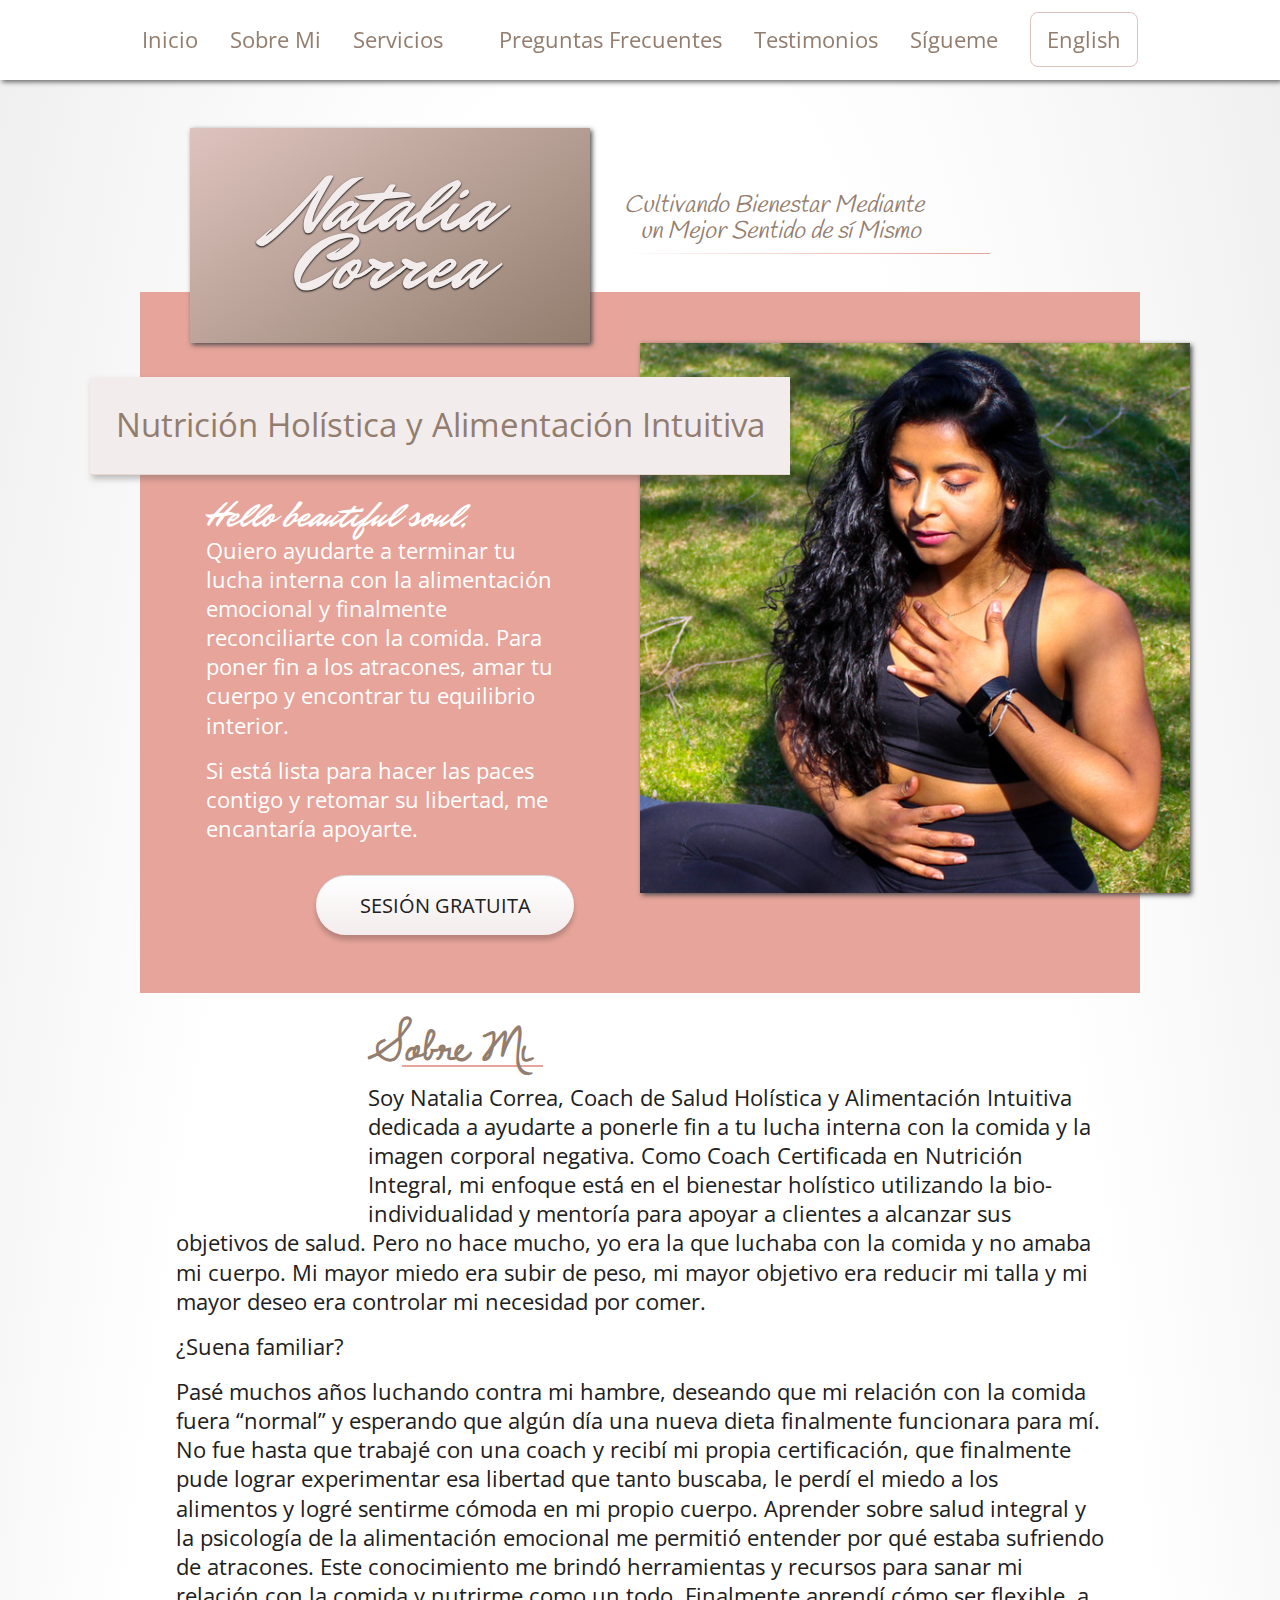
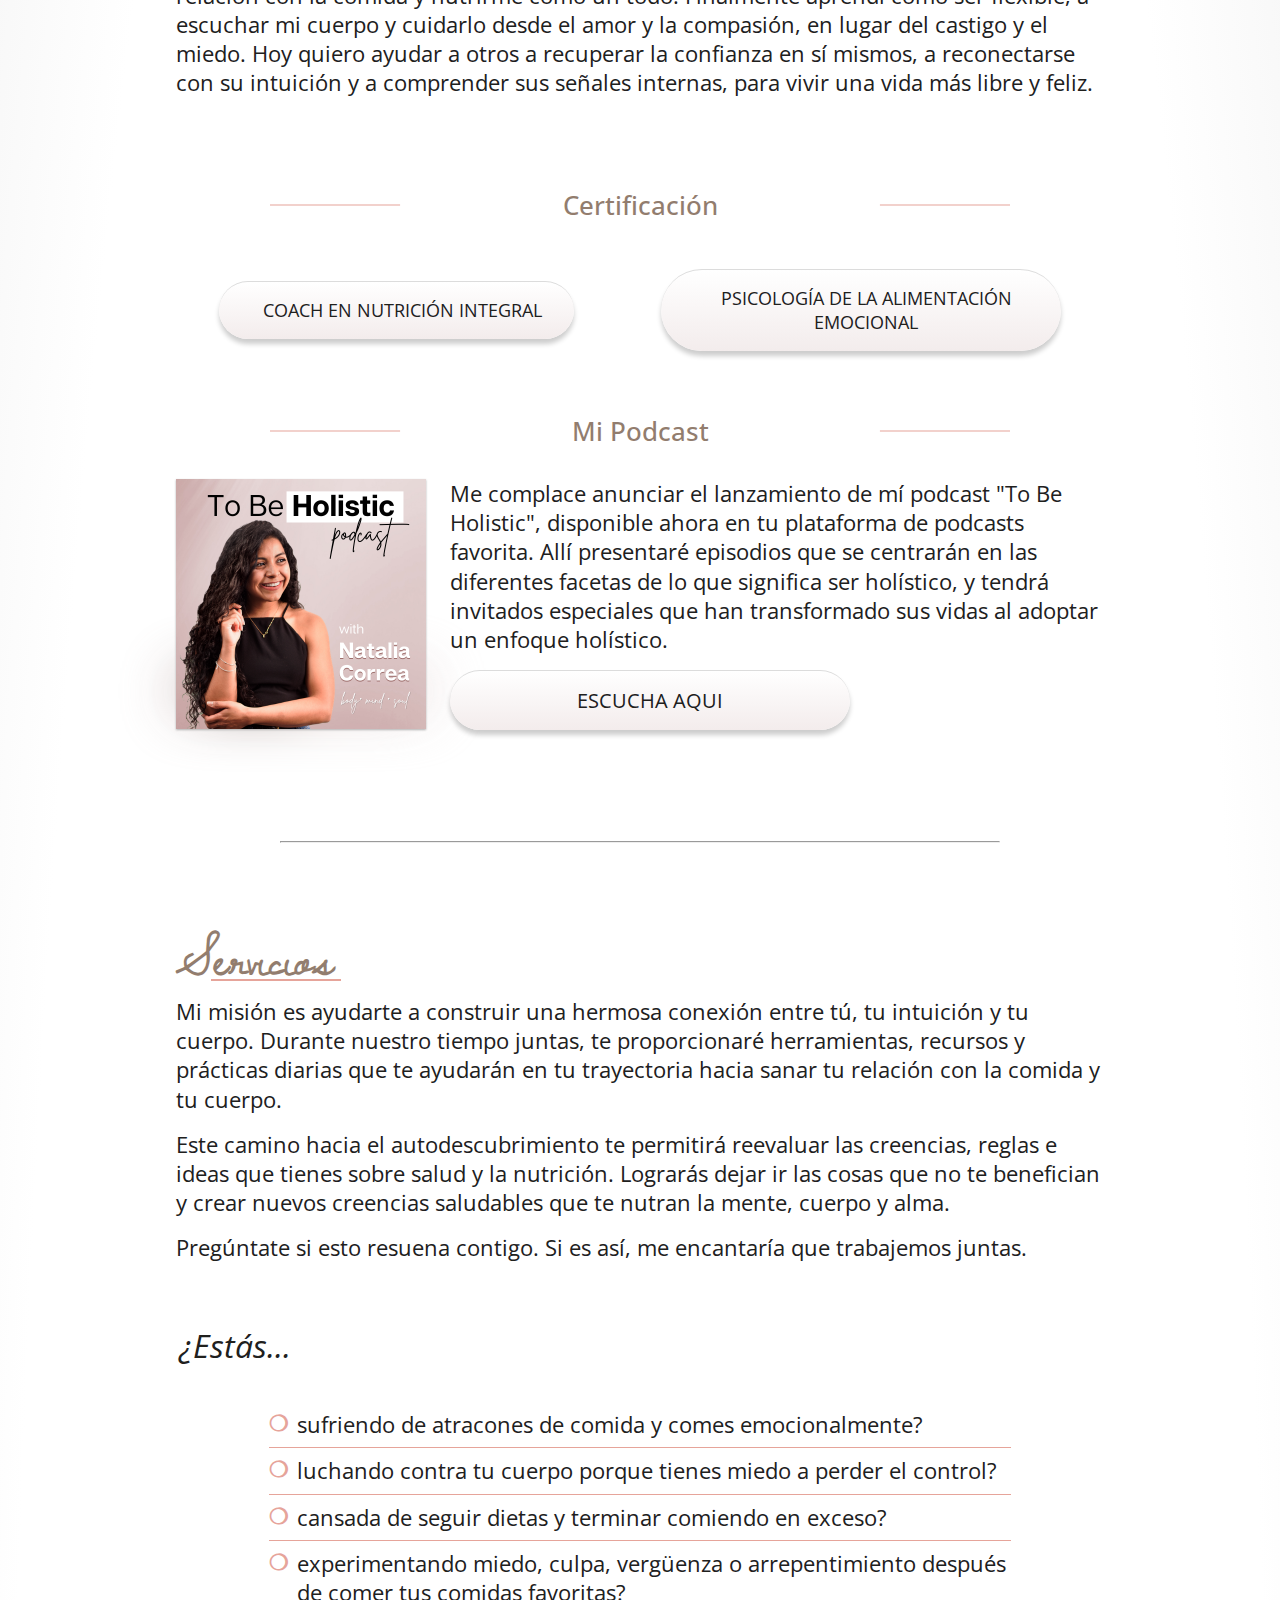
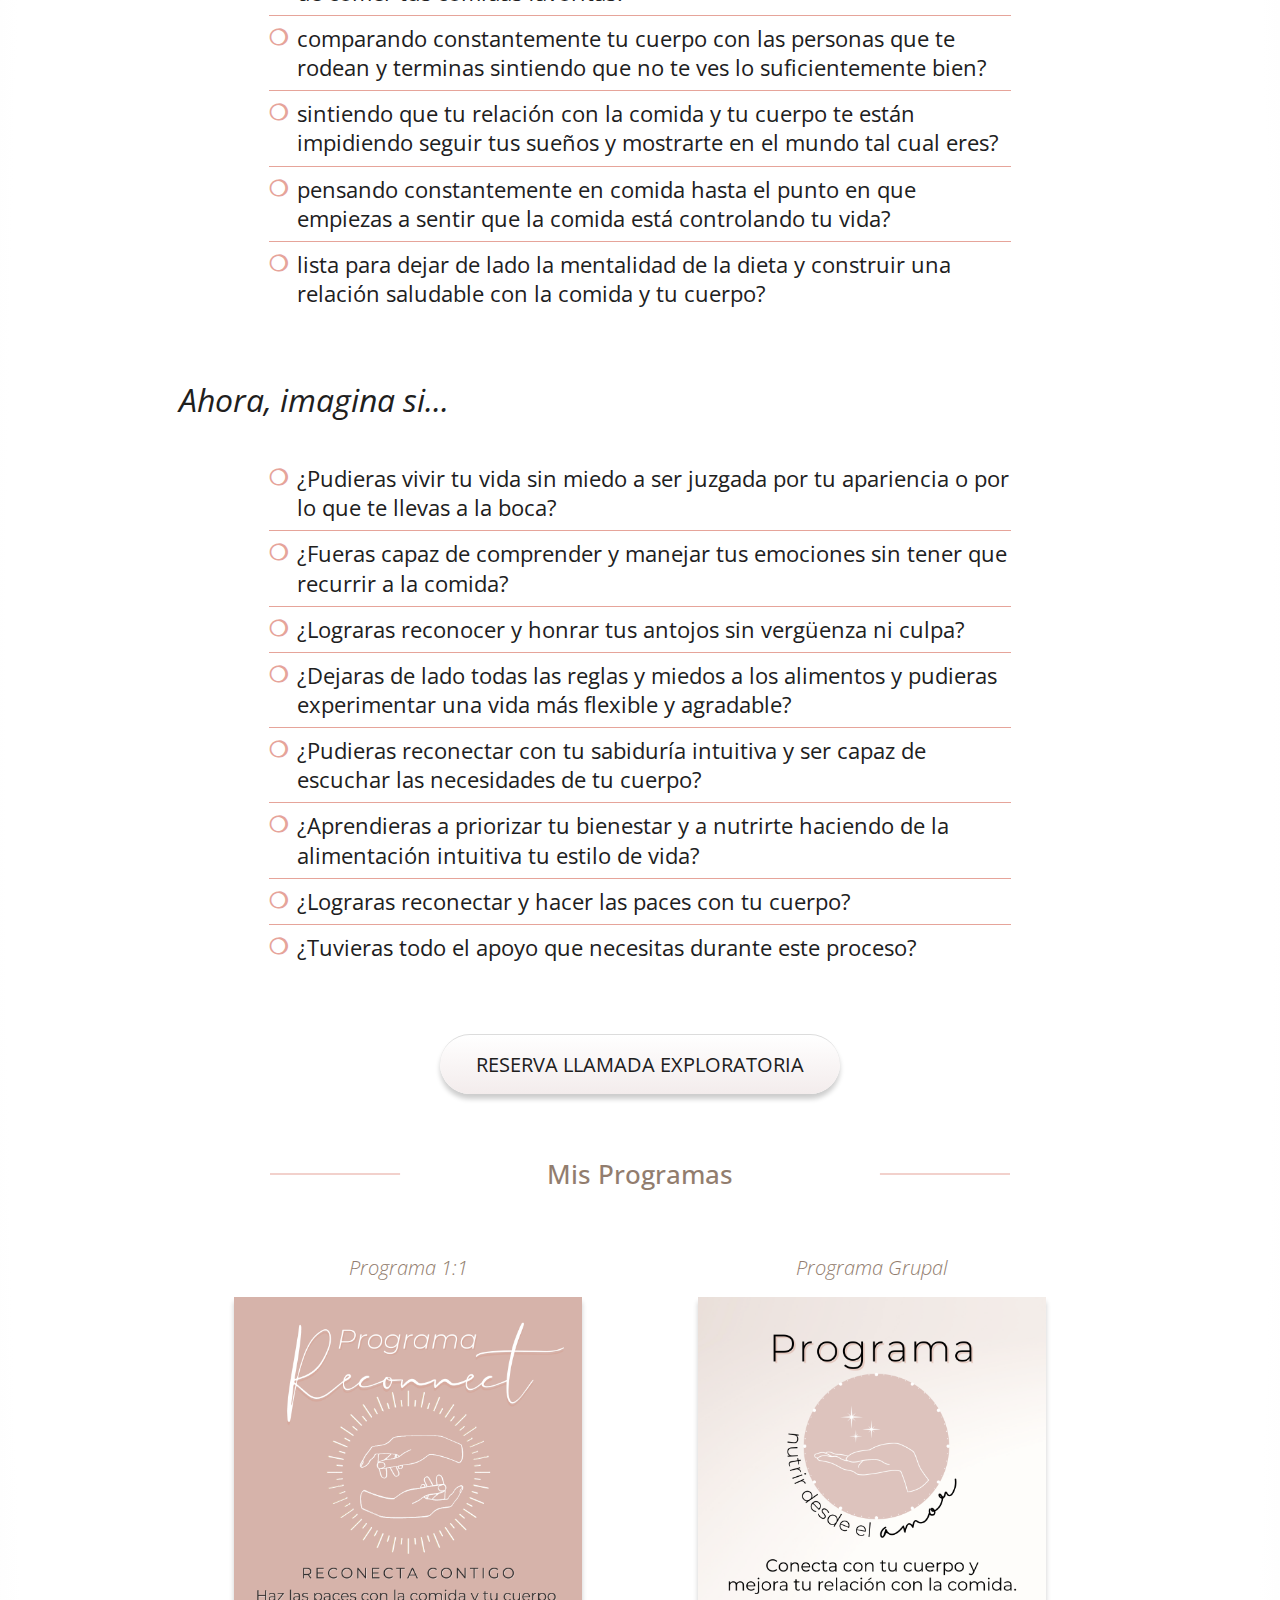
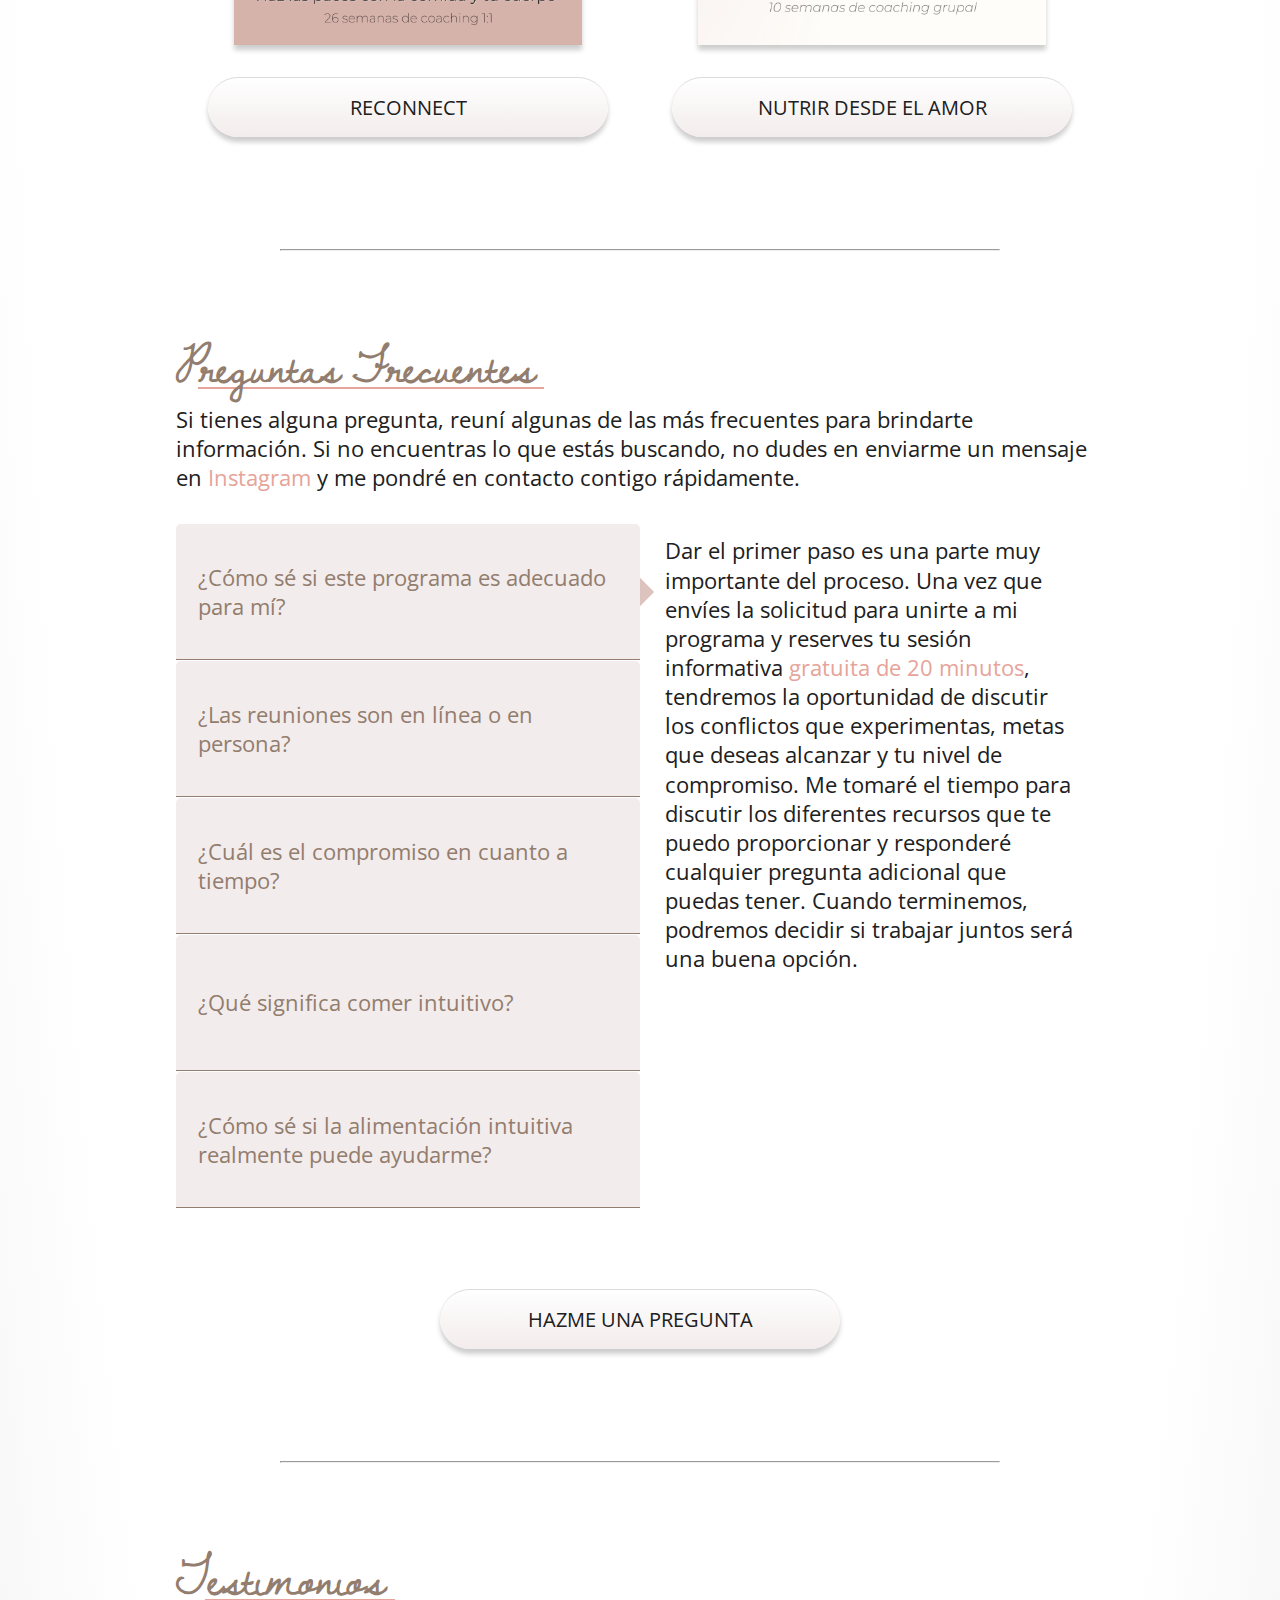
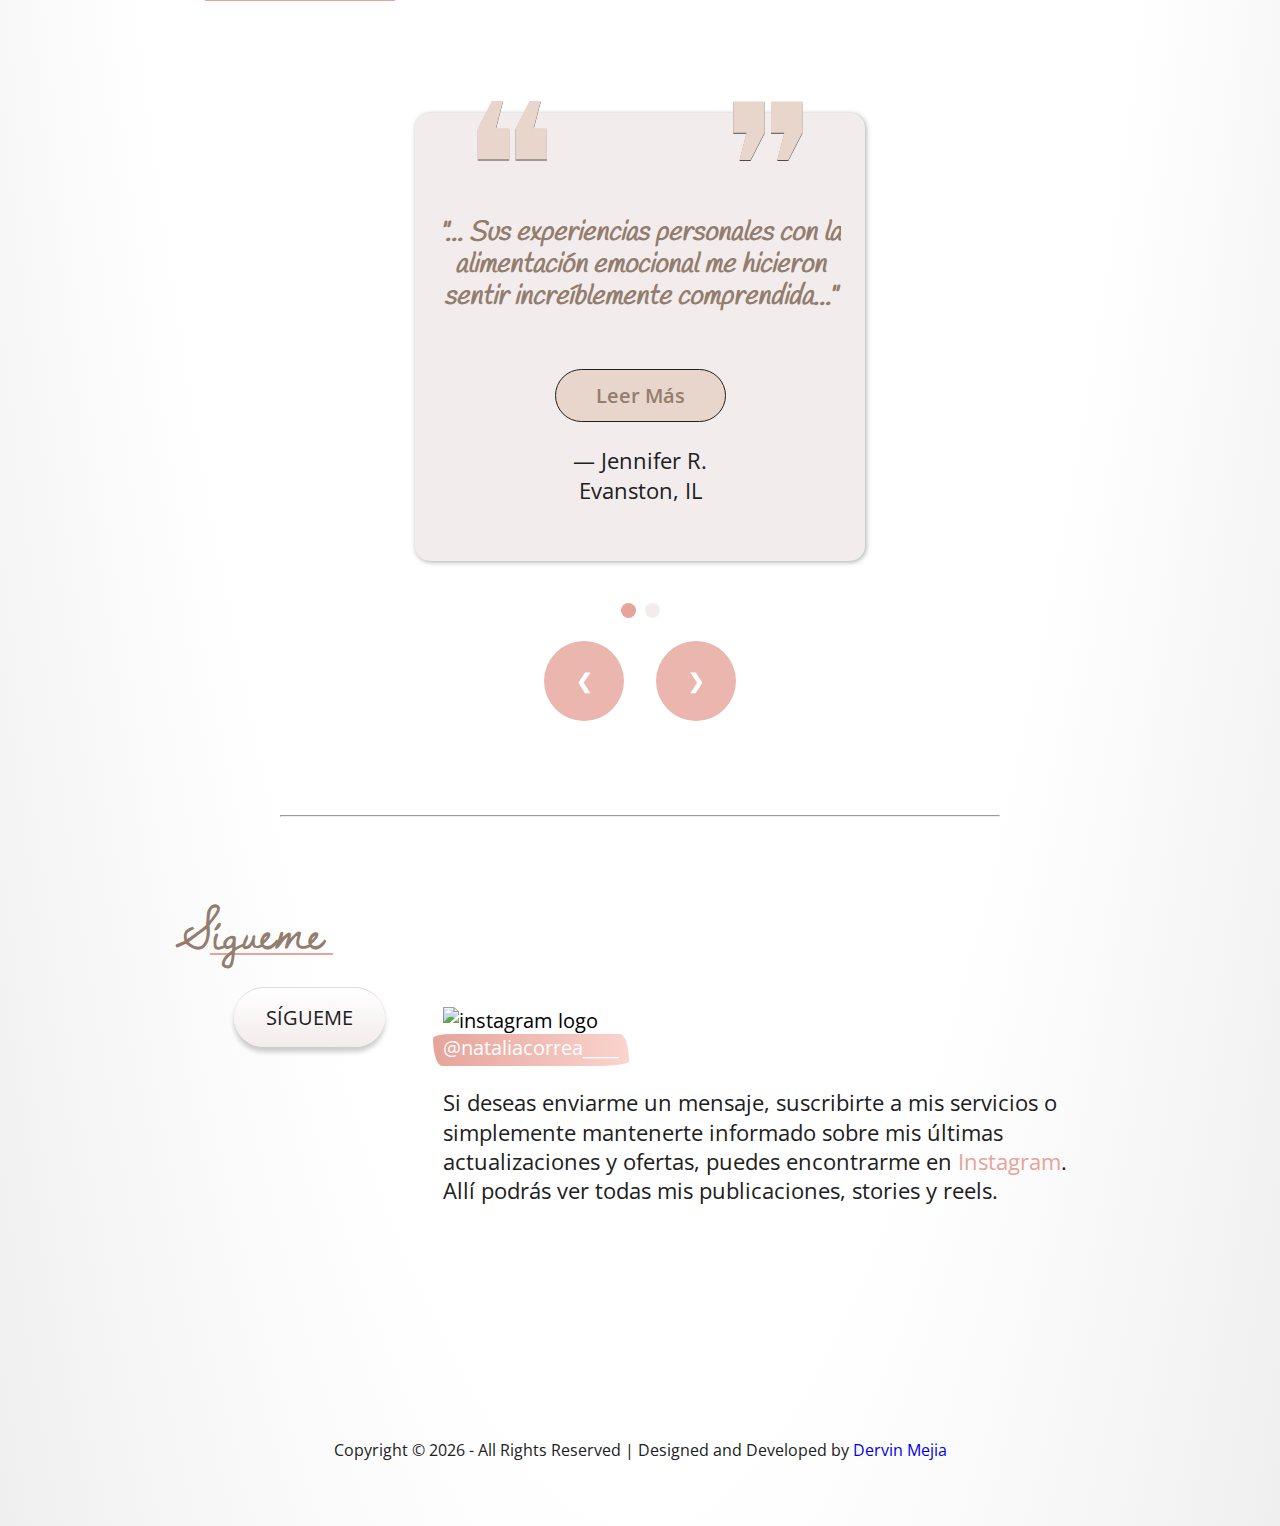
==== commit 07b3b5d3: "update content, add reconnect and nourish pages" ====
--- a/index.html
+++ b/index.html
@@ -1,5 +1,6 @@
 <!DOCTYPE html>
-<html lang="en">
+<html lang="es">
+
 <head>
 
   <!-- Global site tag (gtag.js) - Google Analytics -->
@@ -17,29 +18,40 @@
   <meta charset="UTF-8">
   <meta name="viewport" content="width=device-width, initial-scale=1.0">
 
-  <meta name="description" content="Natalia Correa is a Health Coach helping sufferers of binge & emotional eating to build new beliefs about body image, food & self-care to redefine wellness">
-  <meta name="keywords" content="Binge, Binging, Emotional Eating, Intuitive Eating, Integrative Nutrition, Integrative, Nutrition, Weight Gain, Weight Loss, Wellness, Lifestyle, Health, Health Coaching, Food Freedom, Mentoring ">
+  <meta name="description"
+    content="Natalia Correa is a Health Coach helping sufferers of binge & emotional eating to build new beliefs about body image, food & self-care to redefine wellness">
+  <meta name="keywords"
+    content="Binge, Binging, Emotional Eating, Intuitive Eating, Integrative Nutrition, Integrative, Nutrition, Weight Gain, Weight Loss, Wellness, Lifestyle, Health, Health Coaching, Food Freedom, Mentoring ">
   <meta name="author" content="Natalia Correa">
 
   <meta property="fb:app_id" content="1051014145379075" />
   <meta property="og:type" content="website" />
-  <meta property="og:title" content="Natalia Correa | Health Coach" />
-  <meta property="og:site_name" content="Natalia Correa | Health Coach" />
-  <meta property="og:description" content="Natalia Correa is a Health Coach helping sufferers of binge & emotional eating to build new beliefs about body image, food & self-care to redefine wellness" />
+  <meta property="og:title" content="Natalia Correa | Coach de Salud Holística" />
+  <meta property="og:site_name" content="Natalia Correa | Coach de Salud Holística" />
+  <meta property="og:description"
+    content="Natalia Correa es una Health Coach que ayuda a las personas que sufren de atracones y alimentación emocional a desarrollar nuevas creencias sobre la imagen corporal, la comida y el cuidado personal para redefinir el bienestar" />
   <meta property="og:image" content="https://nataliacorrea.com/images/meditate.jpg" />
   <meta property="og:url" content="https://nataliacorrea.com/" />
 
-  <title>Natalia Correa | Health Coach</title>
-
-  <link rel="stylesheet" href="https://stackpath.bootstrapcdn.com/bootstrap/4.5.0/css/bootstrap.min.css" integrity="sha384-9aIt2nRpC12Uk9gS9baDl411NQApFmC26EwAOH8WgZl5MYYxFfc+NcPb1dKGj7Sk" crossorigin="anonymous">
-  <link rel="stylesheet" href="https://use.fontawesome.com/releases/v5.0.10/css/all.css" integrity="sha384-+d0P83n9kaQMCwj8F4RJB66tzIwOKmrdb46+porD/OvrJ+37WqIM7UoBtwHO6Nlg" crossorigin="anonymous">
-  <link rel="stylesheet" href="https://fonts.googleapis.com/css2?family=Allura&family=Calligraffitti&family=Open+Sans&family=Qwigley&display=swap">
-  <link rel="stylesheet" href="https://fonts.googleapis.com/css2?family=Charmonman&family=Dancing+Script&family=Dawning+of+a+New+Day&family=Give+You+Glory&family=Italianno&family=La+Belle+Aurore&family=Liu+Jian+Mao+Cao&family=Reenie+Beanie&family=Zeyada&display=swap">
+  <title>Natalia Correa | Coach de Salud Holística</title>
+
+  <link rel="stylesheet"
+    href="https://stackpath.bootstrapcdn.com/bootstrap/4.5.0/css/bootstrap.min.css"
+    integrity="sha384-9aIt2nRpC12Uk9gS9baDl411NQApFmC26EwAOH8WgZl5MYYxFfc+NcPb1dKGj7Sk"
+    crossorigin="anonymous">
+  <link rel="stylesheet" href="https://use.fontawesome.com/releases/v5.0.10/css/all.css"
+    integrity="sha384-+d0P83n9kaQMCwj8F4RJB66tzIwOKmrdb46+porD/OvrJ+37WqIM7UoBtwHO6Nlg"
+    crossorigin="anonymous">
+  <link rel="stylesheet"
+    href="https://fonts.googleapis.com/css2?family=Allura&family=Calligraffitti&family=Open+Sans&family=Qwigley&display=swap">
+  <link rel="stylesheet"
+    href="https://fonts.googleapis.com/css2?family=Charmonman&family=Dancing+Script&family=Dawning+of+a+New+Day&family=Give+You+Glory&family=Italianno&family=La+Belle+Aurore&family=Liu+Jian+Mao+Cao&family=Reenie+Beanie&family=Zeyada&display=swap">
   <link rel="stylesheet" href="https://fonts.googleapis.com/css2?family=Mr+Dafoe&display=swap">
   <link rel="preconnect" href="https://fonts.gstatic.com">
   <link href="https://fonts.googleapis.com/css2?family=Handlee&display=swap" rel="stylesheet">
 
   <link rel="stylesheet" href="css/app.css">
+  <link rel="stylesheet" href="css/app-spanish.css">
 
   <script src="https://kit.fontawesome.com/9ba4d583d5.js" crossorigin="anonymous"></script>
 
@@ -53,7 +65,6 @@
       </div>
     </div>
     <nav class="navigation">
-
       <div id="nav-btn" class="btn-fixed">
         <div class="btn-grid">
           <input type="checkbox" id="hamburger" />
@@ -63,44 +74,53 @@
           </label>
         </div>
       </div>
-
       <ul class="menu">
         <i class="far fa-times-circle"></i>
-        <li><a href="#home" class="scroll" data-offset="150"><span>Home</span></a></li>
-        <li><a href="#about" class="scroll" data-offset="150"><span>About</span></a></li>
-        <li><a href="#services" class="scroll" data-offset="75"><span>Services</span></a></li>
-        <li><a href="#qa" class="scroll" data-offset="75"><span>Q&A</span></a></li>
-        <li><a href="#testimonials" class="scroll" data-offset="75"><span>Testimonials</span></a></li>
-        <li><a href="#follow" class="scroll" data-offset="75"><span>Follow Me</span></a></li>
-        <li><a href="espanol.html" class="espanol"><span>En Español</span></a></li>
+        <li><a href="/index.html" class="scroll" data-offset="150"><span>Inicio</span></a></li>
+        <li><a href="/index.html#about" class="scroll" data-offset="150"><span>Sobre Mi</span></a></li>
+        <li class="dropdown"><a href="/index.html#services" class="scroll" data-offset="75"><span>Servicios</span></a>
+          <ul class="sub-menu">
+            <li><a href="/reconnecta.html"><span>Programa Reconnect</span></a></li>
+            <li><a href="/nutrir.html"><span>Programa Nutrir Desde El Amor</span></a></li>
+          </ul>
+        </li>
+        <li><a href="/index.html#qa" class="scroll" data-offset="75"><span>Preguntas Frecuentes</span></a></li>
+        <li><a href="/index.html#testimonials" class="scroll" data-offset="75"><span>Testimonios</span></a></li>
+        <li><a href="/index.html#follow" class="scroll" data-offset="75"><span>Sígueme</span></a></li>
+        <li><a href="/english.html" class="language"><span>English</span></a></li>
       </ul>
     </nav>
-    
+
     <header id="home" class="home-section">
       <div class="item-container">
         <div class="grid content">
 
+          <a href="english.html" class="language"><span>English</span></a>
+
           <p class="title">Natalia Correa</p>
-          <p class="tag-line"><span>Cultivating Wellness</span><span>Through a Better Sense of Self</span></p>
-    
+          <p class="tag-line"><span>Cultivando Bienestar Mediante</span><span>un Mejor Sentido de sí
+              Mismo</span></p>
+
           <div class="header-callout">
-            <h1><span>Holistic Health&nbsp;</span><span>& Intuitive Eating Coach</span></h1>
-          </div>
-    
+            <h1><span>Nutrición Holística&nbsp;</span><span>y Alimentación Intuitiva</span></h1>
+          </div>
+
           <div class="banner-img">
-            <img src="./images/meditate.jpg"
-              alt="Natalia meditating, eyes closed and hand on heart, sitting cross legged on yoga matt in the park"
-              title="Natalia meditating, eyes closed and hand on heart, sitting cross legged on yoga matt in the park">
-          </div>
-    
+            <img src="./images/intuitive-eating-meditation.png"
+              alt="Natalia meditando con los ojos cerrados y la mano en el corazón, sentada con las piernas cruzadas sobre un mate de yoga en el parque"
+              title="imajen">
+          </div>
+
           <div class="grid backdrop">
             <div class="intro">
               <p class="welcome">Hello beautiful soul,</p>
-              <p>I want to help you end your struggle with emotional eating and finally be at peace with food. 
-                To put a stop to the binging, love your body, and find happiness by letting go of the beliefs that hold you back.</p>
-              <p>If you're ready to begin the healing and retake your freedom I would love to support you.</p>
-              <a href="https://share.hsforms.com/127HcfVOwSHSRE_Hu17huwA51gf4" target="_blank"
-                rel="noopener noreferrer" class="cta">FREE SESSION</a>
+              <p class="name">Quiero ayudarte a terminar tu lucha interna con la alimentación
+                emocional y finalmente reconciliarte con la comida. Para poner fin a los atracones, 
+                amar tu cuerpo y encontrar tu equilibrio interior.</p>
+              <p>Si está lista para hacer las paces contigo y retomar su libertad, me encantaría
+                apoyarte.</p>
+              <a href="https://calendly.com/natalia_correa/discovery-call" target="_blank"
+                rel="noopener noreferrer" class="cta">SESIÓN GRATUITA</a>
             </div>
           </div>
         </div>
@@ -108,63 +128,65 @@
     </header>
 
     <main>
-  
-      <section id="about" class="about-section">
+
+      <section id="about" id="start" class="about-section">
         <div class="bio-pic animate hide">
           <div class="animate square"></div>
-          <img src="./images/bioPic.jpg" alt="Profile picture of Natalia Correa smiling" title="Profile picture of Natalia Correa smiling">
+          <img src="./images/bioPic.jpg" alt="Natalia Correa sonriendo" title="Foto de profil">
         </div>
 
         <div class="item-container">
           <div class="content">
-            <h2>About Me</h2>
-            <p>I'm Natalia Correa, a Holistic Health and Intuitive Eating Coach dedicated to helping you end your
-              fight with food and negative body image. As a certified Integrative Nutrition Coach my focus is on 
-              holistic wellness using both bio-individuality and mentoring to support clients in their health goals. 
-              But not too long ago, I was the one struggling around food and loving my body. My biggest 
-              fear was to gain weight, my greatest goal was to shrink my body, and my strongest desire was to control 
-              my need for food.</p>
-            <p>Sound familiar?</p>
-            <p>I spent so many years fighting against my hunger, wishing my relationship with food to be effortless
-              and hoping that one day a new diet would finally work for me. It wasn’t until I worked with a coach,
-              and received my own certification, that I was finally able to achieve food freedom and feel 
-              at home in my own skin. Learning about integrative health and the psychology of emotional eating allowed 
-              me to understand why I was struggling with binge and emotional eating. This knowledge provided me with 
-              tools and resources to heal my relationship with food and nourish myself as a whole. I finally learned to
-              listen to my body and take care of it from a place of love and compassion, instead of punishment and
-              fear. Now I want to help others regain self-confidence, reconnect with their intuition, and 
-              understand their inner cues.</p>
-
-            <h3 class="animate fff expand">Certification</h3>
+            <h2>Sobre Mi</h2>
+            <p>Soy Natalia Correa, Coach de Salud Holística y Alimentación Intuitiva dedicada a
+              ayudarte a ponerle fin a tu lucha interna con la comida y la imagen corporal negativa. Como Coach
+              Certificada en Nutrición Integral, mi enfoque está en el bienestar holístico utilizando la
+              bio-individualidad y mentoría para apoyar a clientes a alcanzar sus objetivos de salud. Pero no hace mucho,
+              yo era la que luchaba con la comida y no amaba mi cuerpo. Mi mayor miedo era subir de peso, mi mayor
+              objetivo era reducir mi talla y mi mayor deseo era controlar mi necesidad por comer.</p>
+            <p>¿Suena familiar?</p>
+            <p>Pasé muchos años luchando contra mi hambre, deseando que mi relación con la comida
+              fuera “normal” y esperando que algún día una nueva dieta finalmente funcionara para mí. No fue hasta
+              que trabajé con una coach y recibí mi propia certificación, que finalmente pude lograr experimentar
+              esa libertad que tanto buscaba, le perdí el miedo a los alimentos y logré sentirme cómoda en mi propio
+              cuerpo. Aprender sobre salud integral y la psicología de la alimentación emocional me permitió
+              entender por qué estaba sufriendo de atracones. Este conocimiento me brindó herramientas y recursos
+              para sanar mi relación con la comida y nutrirme como un todo. Finalmente aprendí cómo ser flexible,
+              a escuchar mi cuerpo y cuidarlo desde el amor y la compasión, en lugar del castigo y el miedo. Hoy
+              quiero ayudar a otros a recuperar la confianza en sí mismos, a reconectarse con su intuición y a
+              comprender sus señales internas, para vivir una vida más libre y feliz.</p>
+            <br>
+            <h3 class="animate fff expand">Certificación</h3>
             <div class="certifications">
-              <a href="https://www.credly.com/badges/00db72fe-18e5-445b-955a-16bbfd015682" target="_blank" rel="noopener noreferrer" class="cta">
+              <a href="https://www.credly.com/badges/00db72fe-18e5-445b-955a-16bbfd015682"
+                target="_blank" rel="noopener noreferrer" class="cta">
                 <i class="fa fa-graduation-cap" aria-hidden="true"></i>
-                Integrative Nutrition Health Coach
+                Coach en Nutrición Integral
               </a>
-              <a href="https://www.credly.com/badges/098a0854-853b-4ace-9980-cee1cf766b39" target="_blank" rel="noopener noreferrer" class="cta">
+              <a href="https://www.credly.com/badges/098a0854-853b-4ace-9980-cee1cf766b39"
+                target="_blank" rel="noopener noreferrer" class="cta">
                 <i class="fa fa-graduation-cap" aria-hidden="true"></i>
-                Emotional Eating Psychology Course
+                Psicología de la Alimentación Emocional
               </a>
             </div>
 
-            <h3 class="animate fff expand">My Podcast</h3>
+            <h3 class="animate fff expand">Mi Podcast</h3>
             <div class="podcast">
               <div class="podcast-image">
                 <img src="./images/podcast.png" alt="podcast cover">
               </div>
               <div class="podcast-content">
-                <p>
-                  I'm excited to announce the launch of my (Spanish language) podcast "To Be Holistic", available now on your favorite podcast platform.
-                  There I will be hosting episodes focusing on the different facets of what it means to be holistic and inviting special
-                  guests to explore their own personal journey. 
+                <p>Me complace anunciar el lanzamiento de mí podcast "To Be Holistic", disponible
+                  ahora en tu plataforma de podcasts favorita. Allí presentaré episodios que se centrarán en
+                  las diferentes facetas de lo que significa ser holístico, y tendrá invitados especiales que han
+                  transformado sus vidas al adoptar un enfoque holístico.
                 </p>
 
-                <a href="https://tobeholistic.buzzsprout.com/" target="_blank" rel="noopener noreferrer" class="cta">Listen Here</a>
-              </div>
-
-            </div>
-          </div>
-        </div>
+                <a href="https://tobeholistic.buzzsprout.com/" target="_blank"
+                  rel="noopener noreferrer" class="cta">Escucha Aqui</a>
+              </div>
+            </div>
+          </div>
       </section>
 
       <hr>
@@ -172,122 +194,72 @@
       <section id="services" class="services-section">
         <div class="item-container">
           <div class="content">
-            <h2>Services</h2>
-            <p>It’s my mission to help you build a beautiful connection between you, your intuition, and your
-              body. During our time together, I’ll provide you with tools, resources, and daily practices that
-              will support you in your journey towards healing your relationship with food and your body.</p>
-            <p>This path to self-discovery will allow you to re-evaluate the beliefs, rules, and ideas you
-              have about health and nutrition. You’ll be able to let go of the things that aren’t supporting you and
-              create new healthy boundaries that will nourish your mind, body and soul.</p>
-            <p>Ask yourself the questions below and if they resonate with you a little too well then, I
-            would love to work with you.</p>
+            <h2>Servicios</h2>
+            <p>Mi misión es ayudarte a construir una hermosa conexión entre tú, tu intuición y tu
+              cuerpo. Durante nuestro tiempo juntas, te proporcionaré herramientas, recursos y prácticas diarias que
+              te ayudarán en tu trayectoria hacia sanar tu relación con la comida y tu cuerpo.</p>
+            <p>Este camino hacia el autodescubrimiento te permitirá reevaluar las creencias, reglas
+              e ideas que tienes sobre salud y la nutrición. Lograrás dejar ir las cosas que no te benefician y
+              crear nuevos creencias saludables que te nutran la mente, cuerpo y alma.</p>
+            <p>Pregúntate si esto resuena contigo. Si es así, me encantaría que trabajemos juntas.</p>
 
             <ul class="list mb-4">
-              <span class="animate highlight-dark"><span class="animate highlight-text">Are you...</span></span>
-              <li>struggling with emotional and binge eating/overeating?</li>
-              <li>always fighting against your body because you're afraid to lose control?</li>
-              <li>tired of following diet plans only to gain the weight back and return to binging/overeating?</li>
-              <li>experiencing food fear, guilt, shame, or regret after eating your favorite foods?</li>
-              <li>constantly comparing your body to the people around you just to end-up feeling like you don’t
-                look good enough?</li>
-              <li>feeling like your relationship with food and your body is holding you back from following your
-                dreams and showing up in the world as your real self?</li>
-              <li>constantly thinking about food to the point where you’re starting to feel like food is
-                dominating your life?</li>
-              <li>ready to let go of the diet mentality and build a healthy relationship with food and your
-                body?</li>
+              <span class="animate highlight-dark"><span
+                  class="animate highlight-text">¿Estás...</span></span>
+              <li>sufriendo de atracones de comida y comes emocionalmente?</li>
+              <li>luchando contra tu cuerpo porque tienes miedo a perder el control?</li>
+              <li>cansada de seguir dietas y terminar comiendo en exceso?</li>
+              <li>experimentando miedo, culpa, vergüenza o arrepentimiento después de comer tus
+                comidas favoritas?</li>
+              <li>comparando constantemente tu cuerpo con las personas que te rodean y terminas
+                sintiendo que no te ves lo suficientemente bien?</li>
+              <li>sintiendo que tu relación con la comida y tu cuerpo te están impidiendo seguir tus
+                sueños y mostrarte en el mundo tal cual eres?</li>
+              <li>pensando constantemente en comida hasta el punto en que empiezas a sentir que la
+                comida está controlando tu vida?</li>
+              <li>lista para dejar de lado la mentalidad de la dieta y construir una relación
+                saludable con la comida y tu cuerpo?</li>
             </ul>
-            
+
             <ul class="list mb-4">
-              <span class="animate highlight-dark"><span class="animate highlight-text">Now, imagine if you...</span></span>
-              <li>could connect with others, without stressing about being judged for what you look like or
-                what you put in your mouth?</li>
-              <li>were able to understand and manage your emotions without having to use food?</li>
-              <li>could recognize and honor your cravings without guilt and shame?</li>
-              <li>let go of all food rules and food fears and live a more flexible and enjoyable life?</li>
-              <li>reconnect with your intuitive wisdom and be able to listen to your body's needs?</li>
-              <li>prioritize your wellbeing and learn how to nourish yourself by making intuitive eating your
-                lifestyle?</li>
-              <li>make peace with your body and make it your HOME?</li>
-              <li>were supported through this process every step of the way?</li>            
+              <span class="animate highlight-dark"><span class="animate highlight-text">Ahora,
+                  imagina si...</span></span>
+              <li>¿Pudieras vivir tu vida sin miedo a ser juzgada por tu apariencia o por lo que te
+                llevas a la boca?</li>
+              <li>¿Fueras capaz de comprender y manejar tus emociones sin tener que recurrir a la
+                comida?</li>
+              <li>¿Lograras reconocer y honrar tus antojos sin vergüenza ni culpa?</li>
+              <li>¿Dejaras de lado todas las reglas y miedos a los alimentos y pudieras experimentar
+                una vida más flexible y agradable?</li>
+              <li>¿Pudieras reconectar con tu sabiduría intuitiva y ser capaz de escuchar las
+                necesidades de tu cuerpo?</li>
+              <li>¿Aprendieras a priorizar tu bienestar y a nutrirte haciendo de la alimentación
+                intuitiva tu estilo de vida?</li>
+              <li>¿Lograras reconectar y hacer las paces con tu cuerpo?</li>
+              <li>¿Tuvieras todo el apoyo que necesitas durante este proceso?</li>
             </ul>
 
-            <h3 class="animate fff">Reconnect Program</h3>
-
-            <div class="card">
-              <div class="card-body">
-                <p>My <em>Reconnect</em> program is a one-on-one coaching program consisting of four phases to help you achieve food freedom and regain your
-                  self-confidence.</p>
-              </div>
-            </div>
-
-            <div class="accordions tabbed">
-              <div class="accordion-item">
-                <input type="checkbox" id="acc-phase1">
-                <label for="acc-phase1" class="arrow">Phase 1: Create awareness</label>
-                <div class="accordion-content hide show">
-                  <ul class="list no-bullet">
-                    <li>Here we will decode your food story</li>
-                    <li>Identify the food fears, rules, beliefs, stereotypes, standards, and biases that are
-                      keeping stuck in the restriction cycle.</li>
-                    <li>Challenge them and discover which ones support you in your life and which ones are no
-                      longer serving you.</li>
-                    <li>You will discover why you remain stuck between control and lack of control of food, and we
-                      will work on it so that you can gain more stability.</li>
-                    <li>Be prepared to let go of the old stories that have been holding you back from feeling at
-                      peace with your food and your body and get ready to create new ones that truly support you.</li>
-                  </ul>
-                </div>
-              </div>
-              <div class="accordion-item">
-                <input type="checkbox" id="acc-phase2">
-                <label for="acc-phase2" class="arrow">Phase 2: Connect with your body</label>
-                <div class="accordion-content hide">
-                  <ul class="list no-bullet">
-                    <li>Here you will learn how to listen to your body again</li>
-                    <li>You will become aware about the undeniable connection between food and emotions, and how
-                      that connection shows up in your life</li>
-                    <li>Reconnect with your hunger and satiation cues</li>
-                    <li>Decode your cravings while honoring them without feeling like they are controlling you</li>
-                    <li>Recognize and understand the different types of hunger you can experience and learn how to
-                      satisfy them without guilt</li>
-                  </ul>
-                </div>
-              </div>
-              <div class="accordion-item">
-                <input type="checkbox" id="acc-phase3">
-                <label for="acc-phase3" class="arrow">Phase 3: Trust yourself</label>
-                <div class="accordion-content hide">
-                    <ul class="list no-bullet">
-                      <li>Here you will understand your inner cycles and how those impact relationships with food</li>
-                      <li>Make changes in your daily lifestyle to feel more comfortable in your body and more at
-                        peace with food</li>
-                      <li>Implement new strategies to help you cultivate calm and find balance with food</li>
-                      <li>Stop fighting against your body. Instead, you’ll learn how to build a trust bond between
-                        you and your body</li>
-                    </ul>
-                </div>
-              </div>
-              <div class="accordion-item">
-                <input type="checkbox" id="acc-phase4">
-                <label for="acc-phase4" class="arrow">Phase 4: Nourish beyond food</label>
-                <div class="accordion-content hide">
-                  <ul class="list no-bullet">
-                    <li>Establish healthy boundaries that will serve you</li>
-                    <li>Listen to your intuition and live a more fulfilled life</li>
-                    <li>Find your middle ground and make intuitive eating your new lifestyle</li>
-                    <li>Practice self-care daily and attract the life you desire</li>
-                  </ul>
-                </div>
-              </div>
-            </div>
-            
-            <p>Think how much better your life would be if you didn’t have to fight against yourself anymore.
-              If you’re ready to feel liberated from food guilt and negative body image, I’d love to support
-              you on your journey towards learning how to listen and trust your body again.</p>
-            <br>
-            <a href="https://share.hsforms.com/127HcfVOwSHSRE_Hu17huwA51gf4" target="_blank"
-              rel="noopener noreferrer" class="cta">I'M READY</a>
+            <a href="https://calendly.com/natalia_correa/discovery-call" target="_blank"
+              rel="noopener noreferrer" class="cta">RESERVA LLAMADA EXPLORATORIA</a>
+
+            <h3 class="animate fff expand">Mis Programas</h3>
+
+            <div class="two-columns">
+              <div>
+                <h4>Programa 1:1</h4>
+                <a href="/reconnecta.html">
+                  <img src="./images/reconnect-logo.png" alt="reconnect" class="program">
+                </a>
+                <a href="/reconnecta.html" class="cta">Reconnect</a>
+              </div>
+              <div>
+                <h4>Programa Grupal</h4>
+                <a href="/nutrir.html">
+                  <img src="./images/nourish-logo.png" alt="nourish" class="program">
+                </a>
+                <a href="/nutrir.html" class="cta">Nutrir Desde el Amor</a>
+              </div>
+            </div>
 
           </div>
         </div>
@@ -298,72 +270,79 @@
       <section id="qa" class="qa-section">
         <div class="item-container">
           <div class="content">
-         
-            <h2>Questions and Answers</h2>
-            <p>If you have questions, I put together some things I get asked a lot to provide you more information.
-              If you don't find what you're looking for, please feel free to message me on 
-              <a href="https://www.instagram.com/nataliacorrea____/" target="_blank" rel="noopener noreferrer">Instagram</a> 
-              and I'll get back to you quickly.</p>
+
+            <h2>Preguntas Frecuentes</h2>
+            <p>Si tienes alguna pregunta, reuní algunas de las más frecuentes para brindarte
+              información. Si no encuentras lo que estás buscando, no dudes en enviarme un mensaje en
+              <a href="https://www.instagram.com/nataliacorrea____/" target="_blank" rel="noopener noreferrer">
+                Instagram</a> y me pondré en contacto contigo rápidamente.</p>
 
             <div class="accordions tabbed">
               <div class="accordion-item">
                 <input type="checkbox" id="acc-faq-1">
-                <label for="acc-faq-1" class="arrow">How do I know if this is right for me?</label>
+                <label for="acc-faq-1" class="arrow">¿Cómo sé si este programa es adecuado para
+                  mí?</label>
                 <div class="accordion-content hide show">
-                  <p>Taking the first step is a very important part of the healing process. Once you submit a request to join
-                    my program and book your <span style="border-bottom: 1px solid var(--text);">free 20-minute</span> Discovery Session, we'll have an opportunity to discuss your
-                    struggles, goals, and level of commitment. I'll take the time to go over the different resources I can 
-                    provide and answer any additional questions you may have. By the time we're done, we can decide if working
-                    together will be a good fit.
+                  <p>Dar el primer paso es una parte muy importante del proceso. Una vez que envíes
+                    la solicitud para unirte a mi programa y reserves tu sesión informativa
+                    <a href="https://calendly.com/natalia_correa/discovery-call" target="_blank">
+                      gratuita de 20 minutos</a>, tendremos la oportunidad de discutir los conflictos que
+                    experimentas, metas que deseas alcanzar y tu nivel de compromiso. Me tomaré el
+                    tiempo para discutir los diferentes recursos que te puedo proporcionar y responderé cualquier
+                    pregunta adicional que puedas tener. Cuando terminemos, podremos decidir si trabajar juntos 
+                    será una buena opción.
                   </p>
                 </div>
               </div>
               <div class="accordion-item">
                 <input type="checkbox" id="acc-faq-2">
-                <label for="acc-faq-2" class="arrow">Are the meetings online or in-person?</label>
+                <label for="acc-faq-2" class="arrow">¿Las reuniones son en línea o en persona?</label>
                 <div class="accordion-content hide">
-                  <p>Sessions are only available online via web conferencing at this time. Unfortunately, due to current 
-                    circumstances, in-person meetings are not possible.</p>
+                  <p>Las sesiones solo están disponibles en línea a través de conferencias web en
+                    este momento. Desafortunadamente, debido a las circunstancias actuales, las reuniones en
+                    persona no son posibles.</p>
                 </div>
               </div>
               <div class="accordion-item">
                 <input type="checkbox" id="acc-faq-3">
-                <label for="acc-faq-3" class="arrow">What is the time commitment?</label>
+                <label for="acc-faq-3" class="arrow">¿Cuál es el compromiso en cuanto a tiempo?</label>
                 <div class="accordion-content hide">
-                  <p>Sessions consist of 1-hour one-on-ones every two weeks. However, I know that life gets busy, so don’t
-                    worry. Every effort will be made to book appointments that are convenient to your schedule.</p>
+                  <p>El programa consiste en sesiones individuales de 1 hora cada dos semanas. Sin
+                    embargo, sé que en la vida hay imprevistos, así que no te preocupes. Haremos todo lo posible para
+                    reservar citas que sean convenientes para tu horario.</p>
                 </div>
               </div>
               <div class="accordion-item">
                 <input type="checkbox" id="acc-faq-4">
-                <label for="acc-faq-4" class="arrow">What does Intuitive Eating mean?</label>
+                <label for="acc-faq-4" class="arrow">¿Qué significa comer intuitivo?</label>
                 <div class="accordion-content hide">
-                  <p>Intuitive Eating is a non-diet approach that helps you build a long-term, healthy relationship with
-                  food. It guides you to identify and reconnect with your natural hunger and fullness cues. Intuitive Eating
-                  puts you back in tune with your body's unique needs, instead of relying on outside influences that tell
-                  you what, when, and how much to eat.</p>
+                  <p>La alimentación intuitiva es un enfoque <em>no dietético</em> que le ayuda a
+                    construir una relación saludable a largo plazo con la comida. Te guía para que aprendas a 
+                    identificar y vuelvas a conectarte con tus señales naturales de hambre y saciedad. La alimentación 
+                    intuitiva te vuelve a sintonizar con las necesidades únicas de tu cuerpo, en lugar de depender de 
+                    las influencias externas que le dicen qué, cuándo y cuánto comer.</p>
                 </div>
               </div>
               <div class="accordion-item">
                 <input type="checkbox" id="acc-faq-5">
-                <label for="acc-faq-5" class="arrow">Can Intuitive Eating really help me?</label>
+                <label for="acc-faq-5" class="arrow">¿Cómo sé si la alimentación intuitiva realmente puede ayudarme?</label>
                 <div class="accordion-content hide">
-
-                  <p>The truth is, Intuitive Eating is for everyone, but it can make a huge difference for people who have 
-                    an unhealthy relationship with food. However, by asking yourself the following questions you can help
-                    decide the answer for yourself</p>
-                  <p>Do you obsess over your body size or the number you see on the scale? As a result, have you done things
-                    like calorie count or track food, exercise to make up for what you eat, or eliminate entire food groups? 
-                    How about feeling deprived, out of control, or ashamed? Do you end up binging when you're unable to hold
-                    back cravings anymore? Do you think your self-worth depends on the way you look?</p>
-                  <p>If you answered yes to any of these then it means it's time for a change. Intuitive Eating can make a
-                    difference.</p>
+                  <p>La realidad es que la alimentación intuitiva es para todos, pero puede marcar una gran diferencia
+                    para las personas que tienen una relación poco saludable con la comida. Sin embargo, puedes hacerte
+                    las siguientes preguntas para ayudar a decidir por ti misma</p>
+                  <p>¿Te obsesiona el tamaño de tu cuerpo o el número que ves en la báscula? Como resultado, ¿has hecho
+                    cosas como contar calorías o registrar tus alimentos, haces ejercicio para compensar lo que comes o
+                    eliminas grupos completos de alimentos? ¿Te sientes restringida, fuera de control o avergonzada?
+                    ¿Terminas teniendo atracones cuando ya no puedes reprimir los antojos? ¿Crees que tu autoestima
+                    depende de tu apariencia?</p>
+                  <p>Si respondiste que sí a cualquiera de estas, significa que es hora de un cambio. La alimentación
+                    intuitiva puede marcar la diferencia.</p>
                 </div>
               </div>
             </div>
 
             <a href="https://www.instagram.com/nataliacorrea____/" target="_blank"
-              rel="noopener noreferrer" class="cta">ASK A QUESTION</a>
+              rel="noopener noreferrer" class="cta">HAZME UNA PREGUNTA</a>
 
           </div>
         </div>
@@ -374,7 +353,7 @@
       <section id="testimonials" class="testimonials-section">
         <div class="item-container">
           <div class="content">
-            <h2>Testimonials</h2>
+            <h2>Testimonios</h2>
             <div class="slideshow-container">
               <div class="mySlides">
                 <div class="testimonial-item">
@@ -384,9 +363,10 @@
                       <!-- <div class="client-image one"></div> -->
                       <div class="front-content">
                         <div class="client-testimonial">
-                          <q class="part">“...Her personal experiences with emotional eating made her incredibly relatable...”</q>
-                        </div>
-                        <a class="read-more">Read More</a>
+                          <q class="part">"... Sus experiencias personales con la alimentación
+                            emocional me hicieron sentir increíblemente comprendida..."</q>
+                        </div>
+                        <a class="read-more">Leer Más</a>
                         <div class="client-name one">
                           <p>&mdash; Jennifer R.<br>Evanston, IL</p>
                         </div>
@@ -398,14 +378,15 @@
                       <div class="back-content">
                         <!-- <a class="back-arrow">Back</a> -->
                         <div class="client-testimonial">
-                          <q class="full">“Natalia has a great energy about her and was exactly the sounding board I was looking
-                          for. Her personal experiences with emotional eating made her incredibly relatable, and I felt like I
-                          had a true partner in my journey. Natalia was able to offer practical, achievable steps that set me
-                          on a path to success. I highly recommend her!”
-                          </q>
+                          <q class="full">“Natalia tiene una gran energía en ella y fue exactamente 
+                            el asesoramiento que estaba buscando. Sus experiencias personales con la 
+                            alimentación emocional me hicieron sentir increíblemente comprendida, 
+                            y sentí que tenía una verdadera compañera durante mi proceso. Natalia 
+                            pudo ofrecer pasos prácticos y alcanzables que me encaminaron hacia el 
+                            éxito. ¡La recomiendo mucho!"</q>
                         </div>
                         <br>
-                        <a href="#testimonials" class="read-less">Read Less</a>
+                        <a href="#testimonials" class="read-less">Leer Menos</a>
                         <div class="client-name one">
                           <p>&mdash; Jennifer P.<br>Evanston, IL</p>
                         </div>
@@ -422,9 +403,11 @@
                       <!-- <div class="client-image two"></div> -->
                       <div class="front-content">
                         <div class="client-testimonial">
-                          <q class="part">“...She's done a fabulous job holding space for me and educating me about the mind, body, and soul connection...”</q>
-                        </div>
-                        <a class="read-more">Read More</a>
+                          <q class="part">"... Ha hecho un trabajo fabuloso brindándome el espacio
+                            que necesito y educándome sobre la conexión
+                            entre la mente, el cuerpo y el alma ..."</q>
+                        </div>
+                        <a class="read-more">Leer Más</a>
                         <div class="client-name two">
                           <p>&mdash; Adrienne W.<br>Salt Lake City, Utah</p>
                         </div>
@@ -436,15 +419,17 @@
                       <div class="back-content">
                         <!-- <a class="back-arrow">Back</a> -->
                         <div class="client-testimonial">
-                          <q class="full">Natalia is a very thoughtful, caring, knowledgeable, and understanding coach. She's been able to
-                          help me change my overall mindset around food and the role it plays in my life. She's done a
-                          fabulous job holding space for me and educating me about the mind, body, and soul connection. I have
-                          really benefited from learning about the different types of hunger and understanding how they all
-                          play a role in my life. I would recommend her to anyone who is looking to understand their body,
-                          their hunger, and their relationship with food.</q>
-                        </div>                          
+                          <q class="full">Natalia es una coach muy considerada, cariñosa, experta en 
+                            su área y comprensiva. Ha podido ayudarme a cambiar mi mentalidad general 
+                            sobre la comida y el papel que juega en mi vida. Ha hecho un trabajo 
+                            fabuloso brindándome el espacio que necesito y educándome sobre la 
+                            conexión entre la mente, el cuerpo y el alma. Realmente me he beneficiado 
+                            de aprender sobre los diferentes tipos de hambre y comprender cómo todos 
+                            juegan un papel en mi vida. La recomendaría a cualquiera que busque comprender 
+                            su cuerpo, su hambre y su relación con la comida.</q>
+                        </div>
                         <br>
-                        <a href="#testimonials" class="read-less">Read Less</a>  
+                        <a href="#testimonials" class="read-less">Leer Menos</a>
                         <div class="client-name two">
                           <p>&mdash; Adrienne W.<br>Salt Lake, Utah</p>
                         </div>
@@ -476,29 +461,36 @@
       <section id="follow" class="follow-section">
         <div class="item-container">
           <div class="content">
-            <h2>Follow Me</h2>
+            <h2>Sígueme</h2>
 
             <div class="insta">
               <div class="insta-link">
-                <a href="https://www.instagram.com/nataliacorrea____/" target="_blank" rel="noopener noreferrer">
+                <a href="https://www.instagram.com/nataliacorrea____/" target="_blank"
+                  rel="noopener noreferrer">
                   <i class="fab fa-instagram" aria-hidden="true"></i>
                 </a>
-                <a href="https://www.instagram.com/nataliacorrea____/" target="_blank" rel="noopener noreferrer" class="cta">
-                  follow me
+                <a href="https://www.instagram.com/nataliacorrea____/" target="_blank"
+                  rel="noopener noreferrer" class="cta">
+                  Sígueme
                 </a>
               </div>
               <div class="insta-info">
-                <img src="https://www.instagram.com/static/images/web/mobile_nav_type_logo.png/735145cfe0a4.png"
+                <img
+                  src="https://www.instagram.com/static/images/web/mobile_nav_type_logo.png/735145cfe0a4.png"
                   alt="instagram logo" title="instagram logo">
                 <span class="highlight">
-                  <a href="https://www.instagram.com/nataliacorrea____/" target="_blank" rel="noopener noreferrer">
+                  <a href="https://www.instagram.com/nataliacorrea____/" target="_blank"
+                    rel="noopener noreferrer">
                     @nataliacorrea____
                   </a>
                 </span>
                 <br>
                 <br>
-                <p>If you'd like to message me, sign up for my services, or just stay informed on my latest updates and offers you can find me on
-                  <a href="https://www.instagram.com/nataliacorrea____/" target="_blank" rel="noopener noreferrer">Instagram</a>. There, you'll be able to view all my posts, stories, and reals. Don't be left out, give me a follow</p>
+                <p>Si deseas enviarme un mensaje, suscribirte a mis servicios o simplemente
+                  mantenerte informado sobre mis últimas actualizaciones y ofertas, puedes encontrarme en
+                  <a href="https://www.instagram.com/nataliacorrea____/" target="_blank"
+                    rel="noopener noreferrer">Instagram</a>.
+                  Allí podrás ver todas mis publicaciones, stories y reels.
               </div>
 
             </div>
@@ -506,8 +498,8 @@
               <!-- instagram feed imported here -->
             </div>
 
-            <div class="fb fb-like" data-href="https://nataliacorrea.com/" data-width="" data-layout="button"
-              data-action="like" data-size="small" data-share="true"></div>
+            <div class="fb fb-like" data-href="https://nataliacorrea.com/" data-width=""
+              data-layout="button" data-action="like" data-size="small" data-share="true"></div>
 
           </div>
         </div>
@@ -517,57 +509,59 @@
       <p>Copyright © <nm>
           <script type="text/javascript">
             document.write(new Date().getFullYear());
-          </script></nm> - All Rights Reserved | Designed and Developed by <a class=""
+          </script>
+        </nm> - All Rights Reserved | Designed and Developed by <a class=""
           href="http://dervinmejia.com" target="_blank" rel="noopener">Dervin Mejia</a></p>
     </footer>
   </div>
 
-    <script src="https://ajax.googleapis.com/ajax/libs/jquery/3.5.1/jquery.min.js"></script>
-
-    <script src="https://cdn.jsdelivr.net/npm/popper.js@1.16.0/dist/umd/popper.min.js"
+  <script src="https://ajax.googleapis.com/ajax/libs/jquery/3.5.1/jquery.min.js"></script>
+
+  <script src="https://cdn.jsdelivr.net/npm/popper.js@1.16.0/dist/umd/popper.min.js"
     integrity="sha384-Q6E9RHvbIyZFJoft+2mJbHaEWldlvI9IOYy5n3zV9zzTtmI3UksdQRVvoxMfooAo"
     crossorigin="anonymous"></script>
 
-    <script src="https://stackpath.bootstrapcdn.com/bootstrap/4.5.0/js/bootstrap.min.js"
+  <script src="https://stackpath.bootstrapcdn.com/bootstrap/4.5.0/js/bootstrap.min.js"
     integrity="sha384-OgVRvuATP1z7JjHLkuOU7Xw704+h835Lr+6QL9UvYjZE3Ipu6Tp75j7Bh/kR0JKI"
     crossorigin="anonymous"></script>
 
-    <script type="text/javascript" src="./js/instafeed.js"></script>
-    <script type="text/javascript" src="js/custom.js"></script>
-
-
-    <div id="fb-root"></div>
-    <script async defer crossorigin="anonymous"
-      src="https://connect.facebook.net/en_US/sdk.js#xfbml=1&version=v9.0&appId=1051014145379075&autoLogAppEvents=1"
-      nonce="lxeEaCYO"></script>
-
-      <script>
-        // window.fbAsyncInit = function () {
-        //   FB.init({
-        //     appId: '1051014145379075',
-        //     autoLogAppEvents: true,
-        //     status: true,
-        //     xfbml: true,
-        //     version: 'v9.0'
-        //   });
-        //   FB.AppEvents.logPageView();
-        // };
-
-        // (function (d, s, id) {
-        //   var js, fjs = d.getElementsByTagName(s)[0];
-        //   if (d.getElementById(id)) { return; }
-        //   js = d.createElement(s); js.id = id;
-        //   js.src = "https://connect.facebook.net/en_US/sdk.js";
-        //   fjs.parentNode.insertBefore(js, fjs);
-        // }(document, 'script', 'facebook-jssdk'));
-
-        // FB.ui({
-        //   method: 'share',
-        //   href: 'https://developers.facebook.com/docs/'
-        // }, function (response) { });
-
-        /* :::::::::::::::::: end FACEBOOK ADD/SHARE :::::::::::::::::: */
-      </script>
+  <script type="text/javascript" src="./js/instafeed.js"></script>
+  <script type="text/javascript" src="js/global.js"></script>
+
+
+  <div id="fb-root"></div>
+  <script async defer crossorigin="anonymous"
+    src="https://connect.facebook.net/en_US/sdk.js#xfbml=1&version=v9.0&appId=1051014145379075&autoLogAppEvents=1"
+    nonce="lxeEaCYO"></script>
+
+  <script>
+            // window.fbAsyncInit = function () {
+            //   FB.init({
+            //     appId: '1051014145379075',
+            //     autoLogAppEvents: true,
+            //     status: true,
+            //     xfbml: true,
+            //     version: 'v9.0'
+            //   });
+            //   FB.AppEvents.logPageView();
+            // };
+
+            // (function (d, s, id) {
+            //   var js, fjs = d.getElementsByTagName(s)[0];
+            //   if (d.getElementById(id)) { return; }
+            //   js = d.createElement(s); js.id = id;
+            //   js.src = "https://connect.facebook.net/en_US/sdk.js";
+            //   fjs.parentNode.insertBefore(js, fjs);
+            // }(document, 'script', 'facebook-jssdk'));
+
+            // FB.ui({
+            //   method: 'share',
+            //   href: 'https://developers.facebook.com/docs/'
+            // }, function (response) { });
+
+    /* :::::::::::::::::: end FACEBOOK ADD/SHARE :::::::::::::::::: */
+  </script>
 
 </body>
+
 </html>--- a/css/app.css
+++ b/css/app.css
@@ -18,7 +18,10 @@
 html {
   -webkit-box-sizing: border-box;
           box-sizing: border-box;
-  /* scroll-behavior: smooth; */
+}
+/* html,  */
+html:focus-visible {
+  scroll-behavior: smooth;
 }
 /* Remove default padding */
 ul[class],
@@ -50,7 +53,11 @@
 /* A elements that don't have a class get default styles */
 a:not([class]) {
   -webkit-text-decoration-skip: ink;
-          text-decoration-skip-ink: auto;
+    text-decoration-skip-ink: auto;
+}
+a {
+  text-decoration: none;
+  transition: all .35s ease-in;
 }
 /* Make images easier to work with */
 img {
@@ -158,7 +165,7 @@
 /* @media screen and (min-width: 411px){
   h2 {font-size: 3rem};
 } */
-h2:after {
+h2:after, h2:before {
   content: '';
   display: block;
   background-color: var(--insta5);
@@ -167,7 +174,7 @@
   margin-left: 2rem;
   text-align: end;
 }
-
+h2::before {position: absolute;}
 .about-section h2:after {margin-left: 1.2rem; width: 89px;}
 @media screen and (min-width: 380px){
   .about-section h2:after {margin-left: 1.5rem; width: 112px;}
@@ -182,6 +189,68 @@
 }    
 @media screen and (min-width: 768px){
   .services-section h2:after {margin-left: 2.2rem; width: 115px;}
+}
+
+  /* --- PROGRAMS --- */
+
+  .two-columns div img {
+    margin: auto;
+  }
+  .two-columns div h4 {
+    color: var(--insta4);
+    font-style: italic;
+    font-weight: 100;
+    text-align: center;
+  }
+  .two-columns div a img.program {
+    box-shadow: rgb(0 0 0 / 20%) 0px 5px 5px;
+    cursor: pointer;
+    margin-bottom: 2rem;
+    transition: all 0.3s ease 0s;
+    width: 75%;
+  }
+  .two-columns div a:active > img.program,
+  .two-columns div a:focus > img.program,
+  .two-columns div a:hover > img.program {
+    box-shadow: 0px 8px 15px rgb(0 0 0 / 20%);
+    transform: translateY(-5px);
+  }
+  .two-columns.program div:first-child img {
+    display: none;
+  }
+  .two-columns.program div:last-child img {
+    margin: auto;
+  }
+  /* --- end PROGRAMS --- */
+
+.reconnect-section h2:after {margin-left: 1.2rem; width: 198px;}
+@media screen and (min-width: 380px){
+  .reconnect-section h2:after {margin-left: 1.4rem; width: 250px;}
+}    
+@media screen and (min-width: 768px){
+  .reconnect-section h2:after {margin-left: 1.8rem; width: 300px;}
+}
+
+.nourish-section h2:after {margin-left: 0; width: 6.5rem;}
+.nourish-section h2:before {margin: 1.7rem 0 0 .9rem; width: 220px;}
+@media screen and (min-width: 375px){
+  .nourish-section h2:after {display: none;}
+  .nourish-section h2:before {margin: 1.8rem 0 0 1.2rem; width: 315px;}
+}    
+@media screen and (min-width: 380px){
+  .nourish-section h2:after {display: block; margin-left: 0; width: 125px;}
+  .nourish-section h2:before {margin: 2.2rem 0 0 .9rem; width: 320px;}
+}    
+@media screen and (min-width: 410px){
+  .nourish-section h2:after {margin-left: 0; width: 130px;}
+  .nourish-section h2:before {margin: 2.2rem 0 0 .9rem; width: 285px;}
+}    
+@media screen and (min-width: 550px){
+  .nourish-section h2:after {display: none;}
+  .nourish-section h2:before {margin: 2.6rem 0 0 1.8rem; width: 490px;}
+}    
+@media screen and (min-width: 768px){
+  .nourish-section h2:after {margin-left: 1.8rem; width: 490px;}
 }
 
 .qa-section h2:after {margin-left: 1.1rem; width: 242px;}
@@ -371,7 +440,13 @@
 .card {
   background-color: var(--insta1);
   box-shadow: 0px 2px 1px #A8A8A8;
-  margin: 4rem 0 2rem;
+  margin: 14px 0 2rem;
+}
+@media screen and (min-width: 768px) {
+.card {
+  margin: 0 0 2rem;
+}
+
 }
 .card p {
   margin: 0;
@@ -436,7 +511,8 @@
   transform: translateY(-5px);
 }
 
-.accordions {
+.accordions,
+.accordions1 {
   display: -webkit-box;
   display: -ms-flexbox;
   display: flex;
@@ -446,10 +522,12 @@
   flex-direction: column;
   margin: 2rem 0;
 }
-.accordions input {
+.accordions input,
+.accordions1 input {
   display: none;
 }
-.accordions label {
+.accordions label,
+.accordions1 label {
   background: var(--insta1);
   border-bottom: 1px solid var(--insta4);
   border-top-left-radius: 5px;
@@ -464,12 +542,14 @@
   -o-transition: all .5s ease ;
   transition: all .5s ease;
 }
-.accordions label:hover {
+.accordions label:hover,
+.accordions1 label:hover {
   background-image: -webkit-gradient(linear, left top, left bottom, from(var(--insta1)), color-stop(80%, var(--insta2)));
   background-image: -o-linear-gradient(top, var(--insta1), var(--insta2) 80%);
   background-image: linear-gradient(to bottom, var(--insta1), var(--insta2) 80%);
 }
-.accordions label::after {
+.accordions label::after,
+.accordions1 label::after {
   color: var(--insta3);
   content: '\f078';
   font-family: "Font Awesome 5 Free";
@@ -483,10 +563,12 @@
   -ms-transform: translateY(-50%);
   transform: translateY(-50%);
 }
-.accordions input:checked + label::after {
+.accordions input:checked + label::after,
+.accordions1 input:checked + label::after {
 	content: '\f077';
 }
-.accordions .accordion-content {
+.accordions .accordion-content,
+.accordions1 .accordion-content {
   border-bottom: 1px solid var(--insta2);
   border-left: 1px solid var(--insta2);
   border-right: 1px solid var(--insta2);
@@ -494,7 +576,8 @@
   border-bottom-left-radius: 5px;
   padding: .25rem 1rem;
 }
-.accordions .accordion-content p:first-child {
+.accordions .accordion-content p:first-child,
+.accordions1 .accordion-content p:first-child {
   margin: .75rem 0 1rem;
 }
 @media screen and (min-width: 768px){
@@ -502,11 +585,13 @@
     padding: .65rem 1.5rem;
   }
 }
-.accordions input + label + .accordion-content {
+.accordions input + label + .accordion-content,
+.accordions1 input + label + .accordion-content {
   display: none;
   min-height: 0;
 }
-.accordions input:checked + label + .accordion-content {
+.accordions input:checked + label + .accordion-content,
+.accordions1 input:checked + label + .accordion-content {
   display: -webkit-box;
   display: -ms-flexbox;
   display: flex;
@@ -518,9 +603,16 @@
   -webkit-animation: fadeIn 1s;
           animation: fadeIn 1s;
 }
-
-
-
+.accordions1 ul.list {
+  padding: 0;
+}
+.accordions1 .accordion-content {
+  padding: .65rem 1.5rem;
+  justify-content: flex-start;
+}
+.accordions1 ul.list.no-bullet {
+  width: 100%;
+}
 /* ::::: end GLOBAL STYLES ::::: */
 
 
@@ -680,7 +772,7 @@
   color: var(--insta4);
   line-height: 3rem;
 }
-nav .menu a.espanol {
+nav .menu a.language {
   border: none;
   padding: 0;
 }
@@ -689,15 +781,95 @@
   color: var(--insta5);
   display: inline;
   text-align: right;
-  padding-right: 20px; 
+  padding-right: 20px;
 }
 @media screen and (min-width: 1200px) {
   nav .menu i {
     display: none;
   }
+  nav .menu .dropdown {
+    position: relative;
+    padding-right: 2.5rem;
+  }
+  nav .menu .dropdown:after {
+    color: var(--insta4);
+    content: '\f078';
+    display: block;
+    font-family: "Font Awesome 5 Free";
+    font-size: 1rem;
+    font-weight: 600;
+    position: absolute;
+      right: 1rem;
+      top: 1.55rem;
+    /* -webkit-transform: translateY(-50%);
+    -ms-transform: translateY(-50%);
+    transform: translateY(-50%); */
+        transform-origin: center center;
+        transition: all .35s ease-in;
+
+  }
+  nav .menu .dropdown:hover:after {
+    transform: rotate(-180deg);
+    transform-origin: inherit;
+  }
+  nav .menu .sub-menu {
+    /* background-image: -o-linear-gradient(124deg, var(--insta4), var(--insta3));
+    background-image: linear-gradient(326deg, var(--insta4), var(--insta3)); */
+    background-color: var(--insta1);
+    border-bottom-left-radius: .25rem;
+    border-bottom-right-radius: .25rem;
+    box-shadow: 0 2px 2px rgb(80, 80, 80);
+    color: var(--insta4);
+    display: hidden;
+    height: 0;
+    position: absolute;
+    left: 0;
+    top: 3.5rem;
+    opacity: 0;
+    text-align: left;
+    transition: all .35s ease-in;
+    z-index: -1;
+  }
+  nav .menu .dropdown:active .sub-menu,
+  nav .menu .dropdown:focus .sub-menu,
+  nav .menu .dropdown:hover .sub-menu {
+    display: block;
+    height: 8.3rem;
+    opacity: 1;
+    padding: 1rem 0 2rem 0;
+    width: 250%;
+  }
+  nav .menu .sub-menu li {
+    padding: 0rem inherit;
+    display: none;
+  }
+  nav .menu .dropdown:active .sub-menu li,
+  nav .menu .dropdown:focus .sub-menu li,
+  nav .menu .dropdown:hover .sub-menu li {
+    display: block;
+  }
+  nav .menu .sub-menu a {
+    color: var(--insta4);
+    line-height: 1rem;
+  }
+  /* nav .menu .sub-menu a:hover {
+    color: #FFFFFF;
+  } */
 }
 /* --- end NAVIGATION --- */
 /* --- HOME --- */
+header .language {
+  color: var(--insta4);
+  font-weight: bold;
+  grid-column: 1/25;
+  padding: .25rem .5rem;
+  text-align: right;
+}
+@media screen and (min-width: 768px) {
+header .language {
+    display: none
+  }
+}
 header .title {
   -webkit-box-align: center;
   -ms-flex-align: center;
@@ -715,7 +887,7 @@
   grid-column: 1/25;
   -ms-grid-row: 1;
   -ms-grid-row-span: 4;
-  grid-row: 1/5;
+  grid-row: 2/5;
   -webkit-box-pack: center;
   -ms-flex-pack: center;
   justify-content: center;
@@ -754,33 +926,47 @@
 .home-section .banner-img img {
   -o-object-fit: none;
      object-fit: none;
-  -o-object-position: -310px -150px;
-     object-position: -310px -150px;
+  -o-object-position: -350px -80px;
+     object-position: -350px -80px;
+}
+@media screen and (min-width: 380px) {
+  .home-section .banner-img img {
+  -o-object-position: -310px -60px;
+     object-position: -310px -60px;
+  }
 }
 @media screen and (min-width: 576px) {
   .home-section .banner-img img {
-  -o-object-position: -130px -150px;
-     object-position: -130px -150px;
+  -o-object-position: -160px -10px;
+     object-position: -160px -10px;
+  }
+}
+@media screen and (min-width: 660px) {
+  .home-section .banner-img img {
+  -o-object-position: -70px -10px;
+     object-position: -70px -10px;
   }
 }
 @media screen and (min-width: 768px) {
   .home-section .banner-img img {
-    -o-object-position: -315px -150px;
-    object-position: -315px -150px;
+    -o-object-position: -315px -70px;
+    object-position: -315px -70px;
     height: 100%;
     width: 100%;
   }
 }
 @media screen and (min-width: 960px) {
   .home-section .banner-img img {
-  -o-object-position: -250px -150px;
-     object-position: -250px -150px;
+  -o-object-position: -250px -70px;
+     object-position: -250px -70px;
   }
 }
 @media screen and (min-width: 1200px) {
   .home-section .banner-img img {
-    -o-object-position: -200px -140px;
-    object-position: -200px -140px;
+    -o-object-fit: none;
+    object-fit: none;
+    -o-object-position: -220px -40px;
+    object-position: -220px -40px;
     height: auto;
   }
 }
@@ -1247,6 +1433,9 @@
   #instafeed {
     grid-template-columns: repeat(3, 1fr);
   }
+  .accordions1 .accordion-content {
+    padding: .65rem 1.5rem;
+  }
 }
 @media screen and (min-width: 1024px) {
   #instafeed {
@@ -1444,6 +1633,44 @@
   }
 
   /* --- end SERVICES --- */
+  /* --- PROGRAMS --- */
+  .two-columns {
+    align-items: center;
+    display: flex;
+    justify-content: space-around;
+  }
+  .two-columns div {
+    width: 50%;
+  }
+  .two-columns.program {
+    /* align-items: flex-end; */
+    height: 330px;
+  }
+  .two-columns.program div:last-child {
+    /* align-items: flex-end; */
+    align-self: center;
+    /* border-bottom-right-radius: 5rem;
+    border-top-left-radius: 5rem; */
+    display: flex;
+    justify-content: center;
+  }
+  .two-columns.program .reconnect {
+    /* background-color: #d5b3aa; */
+  }
+  .two-columns.program .nourish {
+    /* background-color: #f4ede9; */
+  }
+  .two-columns.program div:first-child img {
+    display: block;
+    margin: auto;
+    width: 75%;
+    border-radius: 50%;
+  }
+  .two-columns.program div:last-child img {
+    padding: 1rem 0;
+    width: 75%;
+  }
+  /* --- end PROGRAMS --- */
   /* --- TESTIMONIALS --- */
   .testimonial-item {
     background-color: var(--insta1);
@@ -1548,6 +1775,11 @@
   body {
     font-size: 18px;
   }
+  /* --- end PROGRAMS --- */
+  .two-columns.program {
+    height: 420px;
+  }
+  /* --- end PROGRAMS --- */
 
 
 }
@@ -1617,16 +1849,22 @@
   nav span {
     position: relative;
   }
-  nav span:hover::after {
+  nav span::after {
     background-color: var(--insta4);
     content: '';
     display: block;
-    height: 2px; width: 100%;
+    height: 1px; width: 0;
+    opacity: 0;
     position: absolute;
       bottom: -5px;
       left: 0;
-  }
-  nav a.espanol span  {
+    transition: all .25s ease-in;
+  }
+  nav span:hover::after {
+    opacity: 1;
+    width: 100%;
+  }
+  nav a.language span  {
     background-image: linear-gradient(to bottom, #FFFFFF, #FFFFFF);
     border: 1px solid var(--insta3);
     border-radius: 8px;
@@ -1634,14 +1872,14 @@
     padding: .75rem 1rem;
     transition: all .5s ease 0s;
   }
-  nav a.espanol span:hover  {
+  nav a.language span:hover  {
     background-image: linear-gradient(to bottom, var(--insta2), var(--insta4));
     color: #FFFFFF;
   }
-  nav a.espanol span:active  {
+  nav a.language span:active  {
     color: #FFFFFF;
   }
-  nav a.espanol span:hover::after {
+  nav a.language span:hover::after {
     display: none;
   }
   /* --- end NAVIGATION --- */  
@@ -1752,9 +1990,7 @@
     bottom: 10px;
     right: 0;
     height: 150px;
-    width: auto;
-
-    
+    width: auto;  
   }
   header .intro {
     display: block;
@@ -1766,10 +2002,14 @@
     height: -webkit-min-content;
     height: -moz-min-content;
     height: min-content;
-    margin: 1rem 0 0;
+    margin: -1rem 0 0;
     padding: 0 1.5rem 2rem 1.5rem;
     z-index: 80;
   }
+  header .intro .name ~p {
+    margin-bottom: 2rem;
+  }
+
   .home-section .banner-img {
     -webkit-box-shadow: 2px 2px 5px rgb(75, 75, 75);
     box-shadow: 2px 2px 5px rgb(75, 75, 75);
@@ -1828,6 +2068,7 @@
   }
   .about-section .certifications {
     flex-direction: row;
+    justify-content: space-around;
     /* align-items: center; */
   }
   .about-section .podcast .cta {
@@ -1835,6 +2076,10 @@
   }
 
   /* --- end ABOUT --- */
+
+  .reconnect-section, .nourish-section {
+    margin-top: 6rem;
+  }
 
   /* --- ACCORDION --- */
   .accordions.tabbed {
@@ -1883,6 +2128,9 @@
     -o-transition: all .5s ease;
     transition: all .5s ease;
   }
+  .reconnect-section .accordions.tabbed label {
+    min-height: 11.5rem;
+  }
   .accordions.tabbed label:hover {
     background-image: -webkit-gradient(linear, left top, left bottom, from(var(--insta1)), color-stop(80%, var(--insta2)));
     background-image: -o-linear-gradient(top, var(--insta1), var(--insta2) 80%);
@@ -1912,6 +2160,9 @@
     padding: 0 25px;
     width: 50%;
   }
+  .accordions1 .accordion-content {
+    padding: 1.5rem 2.5rem;
+  }
   .accordions.tabbed .accordion-content.hide {
     display: none;
     opacity: 0;
--- a/css/app-spanish.css
+++ b/css/app-spanish.css
@@ -0,0 +1,86 @@
+@media screen and (min-width: 1200px){
+  header .header-callout {
+    grid-row: 8/11;
+  }
+  header .header-callout h1 {
+    font-size: 2.05rem;
+  }
+  header .intro {
+    margin-top: -1rem;
+    margin-bottom: 1rem;
+  }
+  header .intro .name ~p {
+    margin-bottom: 2rem;
+  }
+}
+
+
+.about-section h2:after {margin-left: 1.4rem; width: 90px;}
+@media screen and (min-width: 380px){
+  .about-section h2:after {margin-left: 1.7rem; width: 114px;}
+}    
+@media screen and (min-width: 768px){
+  .about-section h2:after {margin-left: 2.1rem; width: 141px;}
+}
+
+.services-section h2:after {margin-left: 1.4rem; width: 88px;}
+@media screen and (min-width: 380px){
+  .services-section h2:after {margin-left: 1.8rem; width: 108px;}
+}    
+@media screen and (min-width: 768px){
+  .services-section h2:after {margin-left: 2.2rem; width: 130px;}
+}
+
+.reconnect-section h2:after {margin-left: .9rem; width: 215px;}
+@media screen and (min-width: 380px){
+  .reconnect-section h2:after {margin-left: 1.2rem; width: 270px;}
+}    
+@media screen and (min-width: 768px){
+  .reconnect-section h2:after {margin-left: 1.3rem; width: 330px;}
+}
+
+.nourish-section h2:after {margin-left: 0; width: 4.7rem;}
+.nourish-section h2:before {margin: 1.7rem 0 0 .9rem; width: 270px;}
+@media screen and (min-width: 375px){
+  .nourish-section h2:after {display: block; margin-left: 0; width: 75px;}
+  .nourish-section h2:before {margin: 1.8rem 0 0 .9rem; width: 275px;}
+}    
+@media screen and (min-width: 380px){
+  .nourish-section h2:after {margin-left: 0; width: 125px;}
+  .nourish-section h2:before {margin: 2.2rem 0 0 .9rem; width: 320px;}
+}    
+@media screen and (min-width: 410px){
+  .nourish-section h2:after {margin-left: 0; width: 95px;}
+  .nourish-section h2:before {margin: 2.2rem 0 0 .9rem; width: 350px;}
+}    
+@media screen and (min-width: 550px){
+  .nourish-section h2:after {margin-left: .9; width: 455px;}
+  .nourish-section h2:before {display: none;}
+}    
+@media screen and (min-width: 768px){
+  .nourish-section h2:after {margin-left: 1.3rem; width: 535px;}
+}
+
+.qa-section h2:after {margin-left: 0.8rem; width: 229px;}
+@media screen and (min-width: 380px){
+  .qa-section h2:after {margin-left: 1.1rem; width: 288px;}
+}
+@media screen and (min-width: 768px){
+  .qa-section h2:after {margin-left: 1.4rem; width: 346px;}
+}
+
+.testimonials-section h2:after {margin-left: 1.2rem; width: 126px;}
+@media screen and (min-width: 380px){
+  .testimonials-section h2:after {margin-left: 1.5rem; width: 159px;}
+}
+@media screen and (min-width: 768px){
+  .testimonials-section h2:after {margin-left: 1.8rem; width: 190px;}
+}
+
+.follow-section h2:after {margin-left: 1.3rem; width: 82px;}
+@media screen and (min-width: 380px){
+  .follow-section h2:after {margin-left: 1.7rem; width: 103px;}
+}
+@media screen and (min-width: 768px){
+  .follow-section h2:after {margin-left: 2.1rem; width: 123px;}
+} 
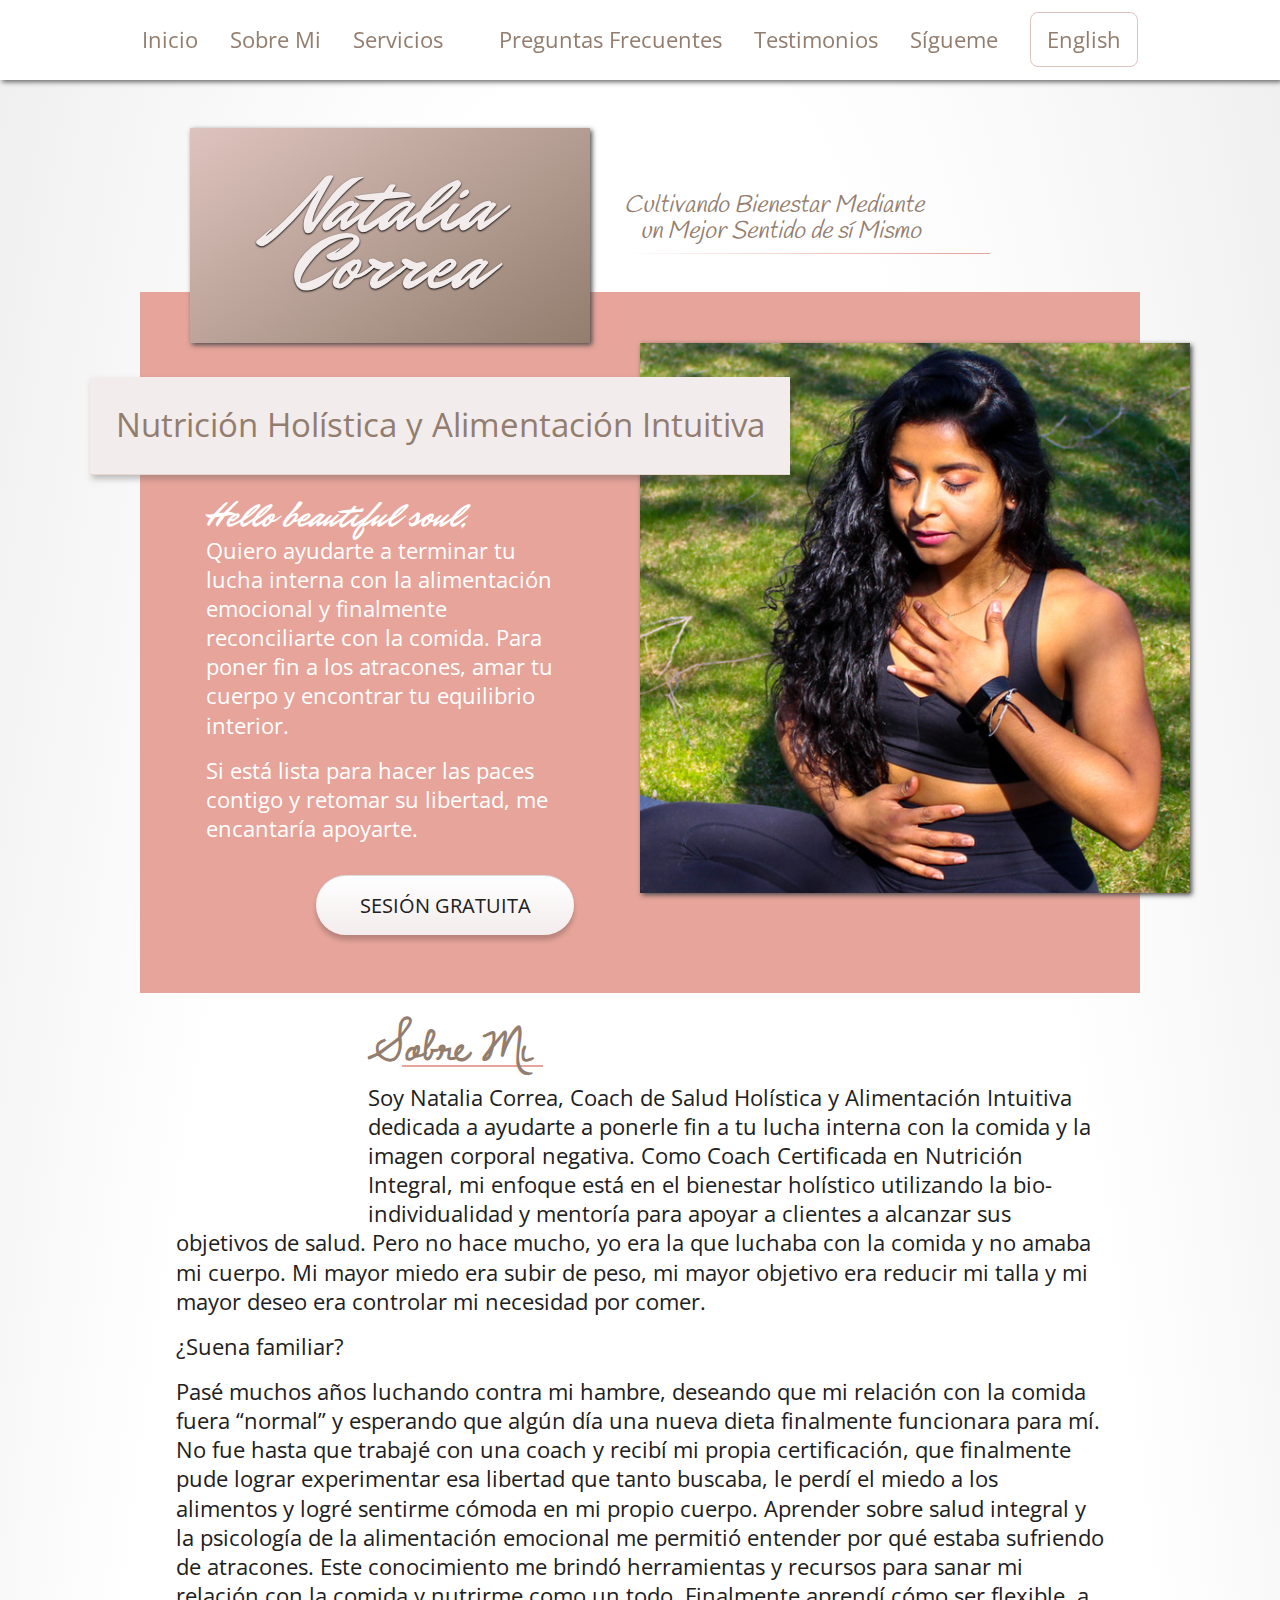
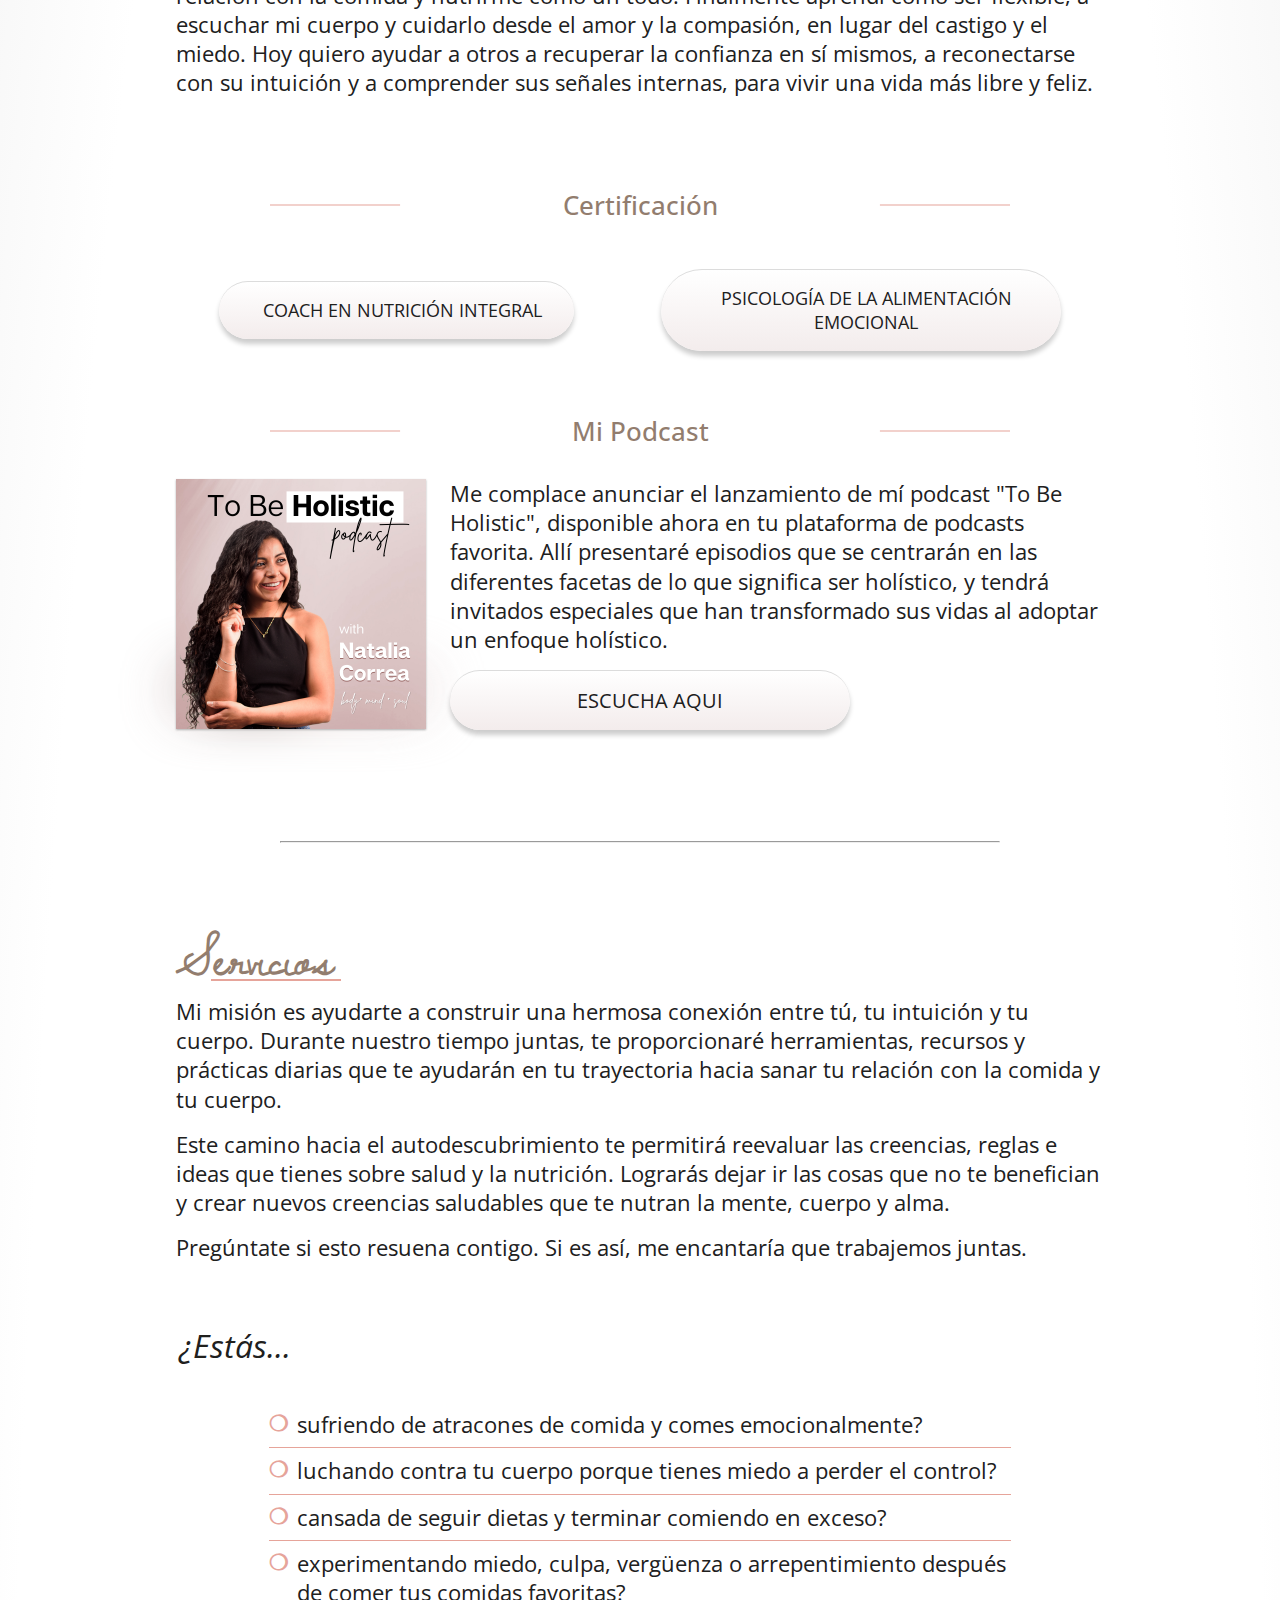
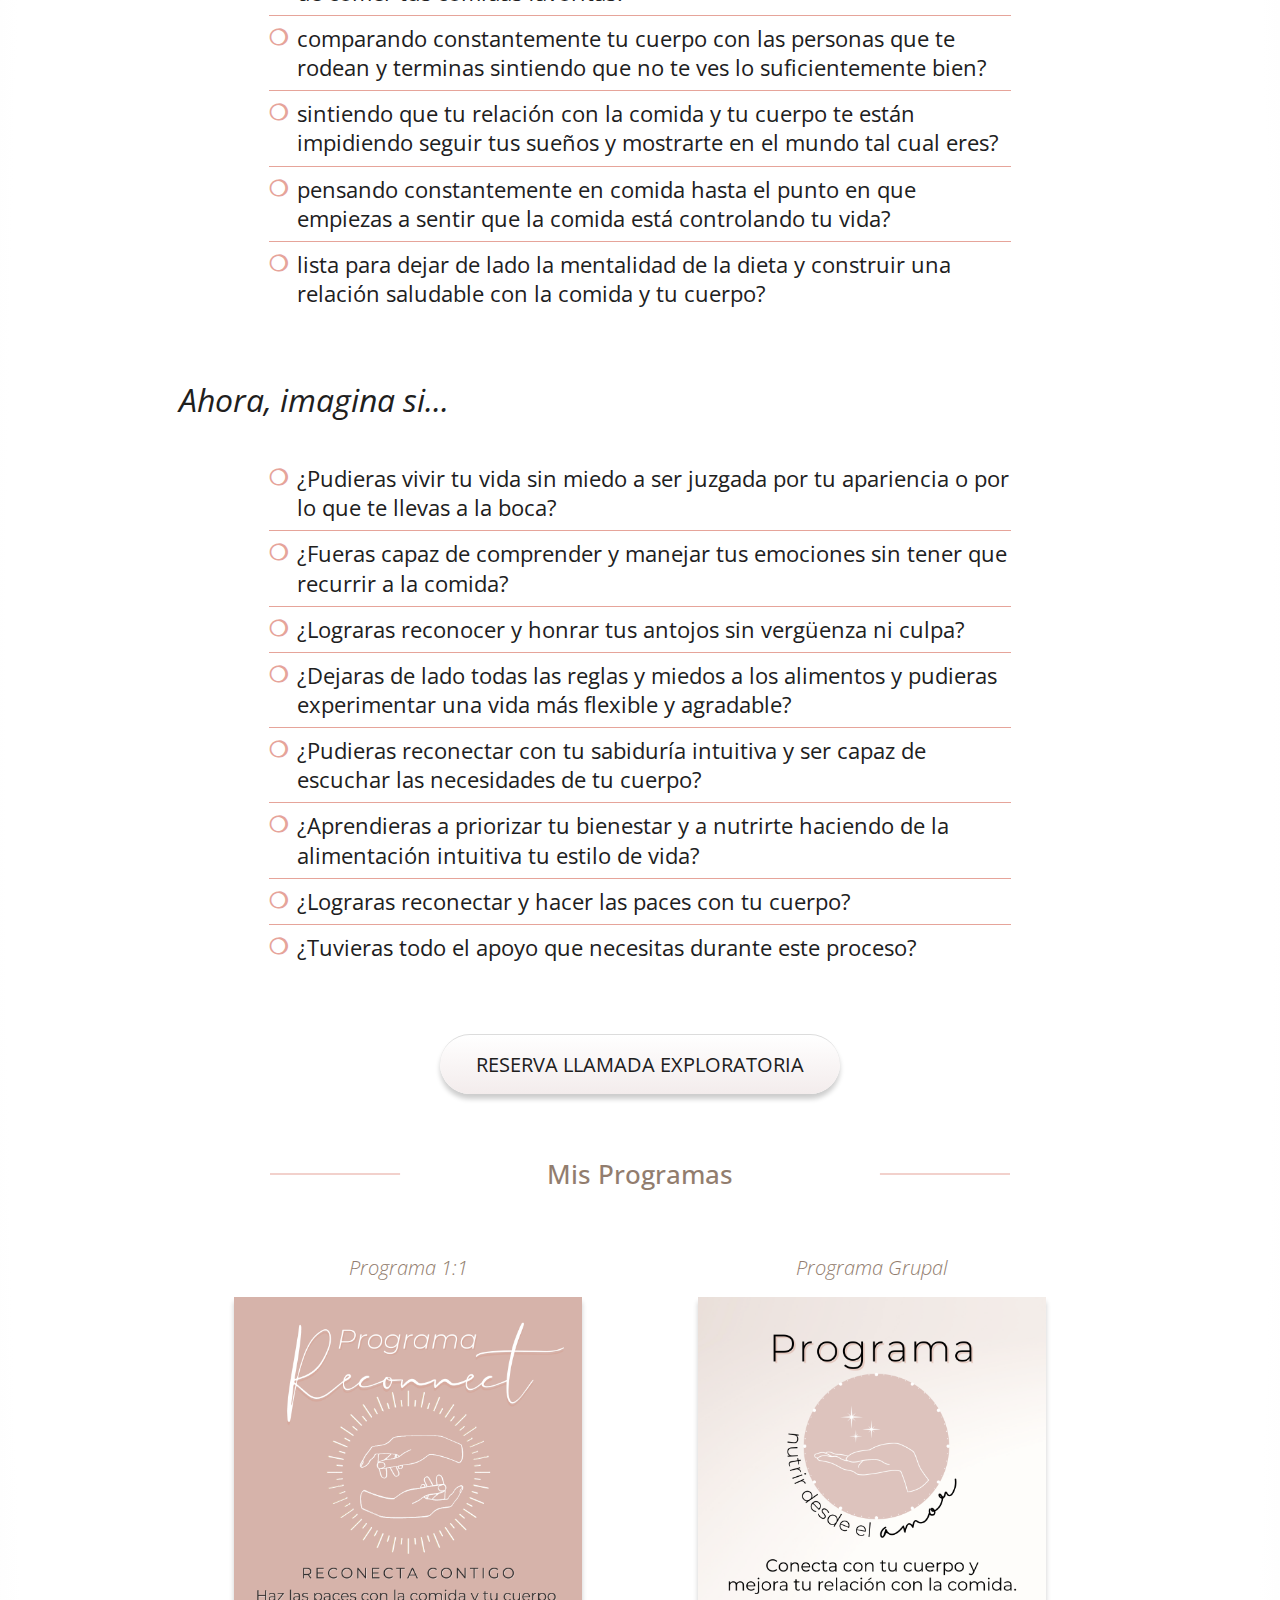
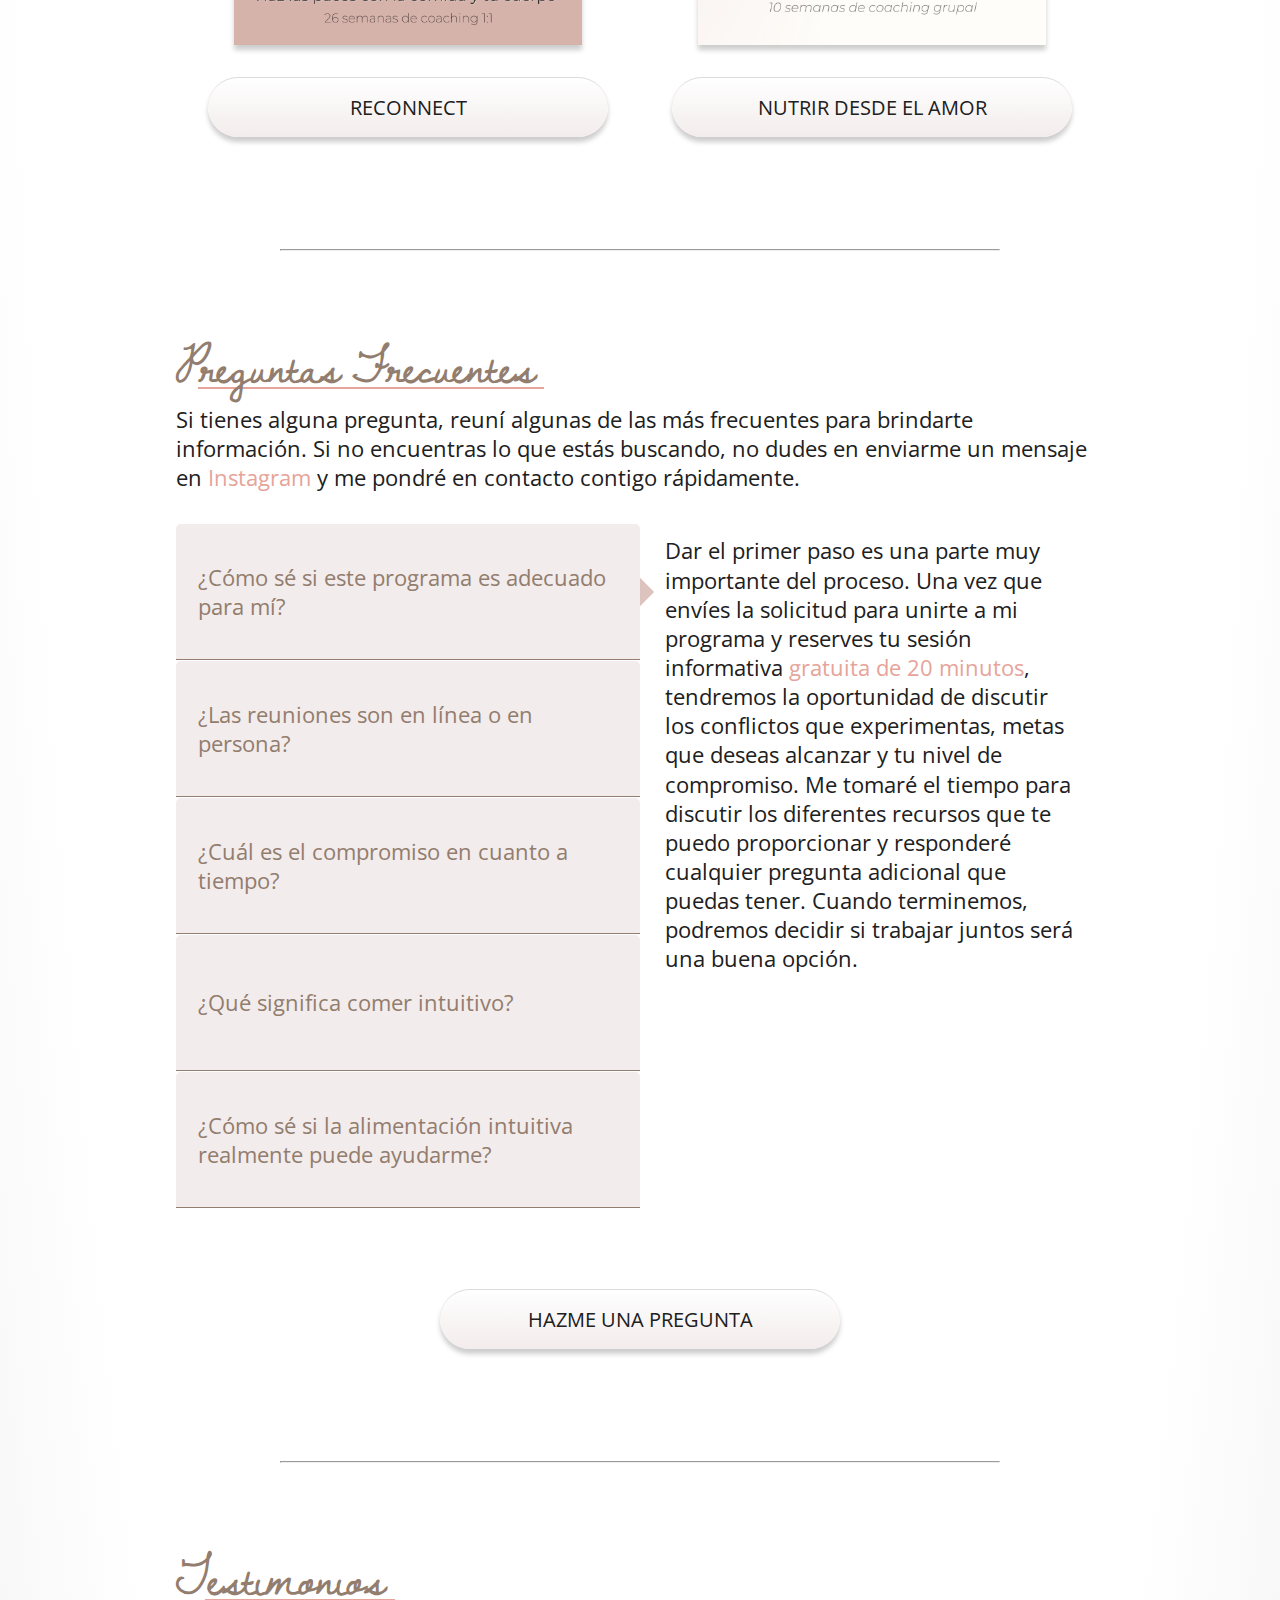
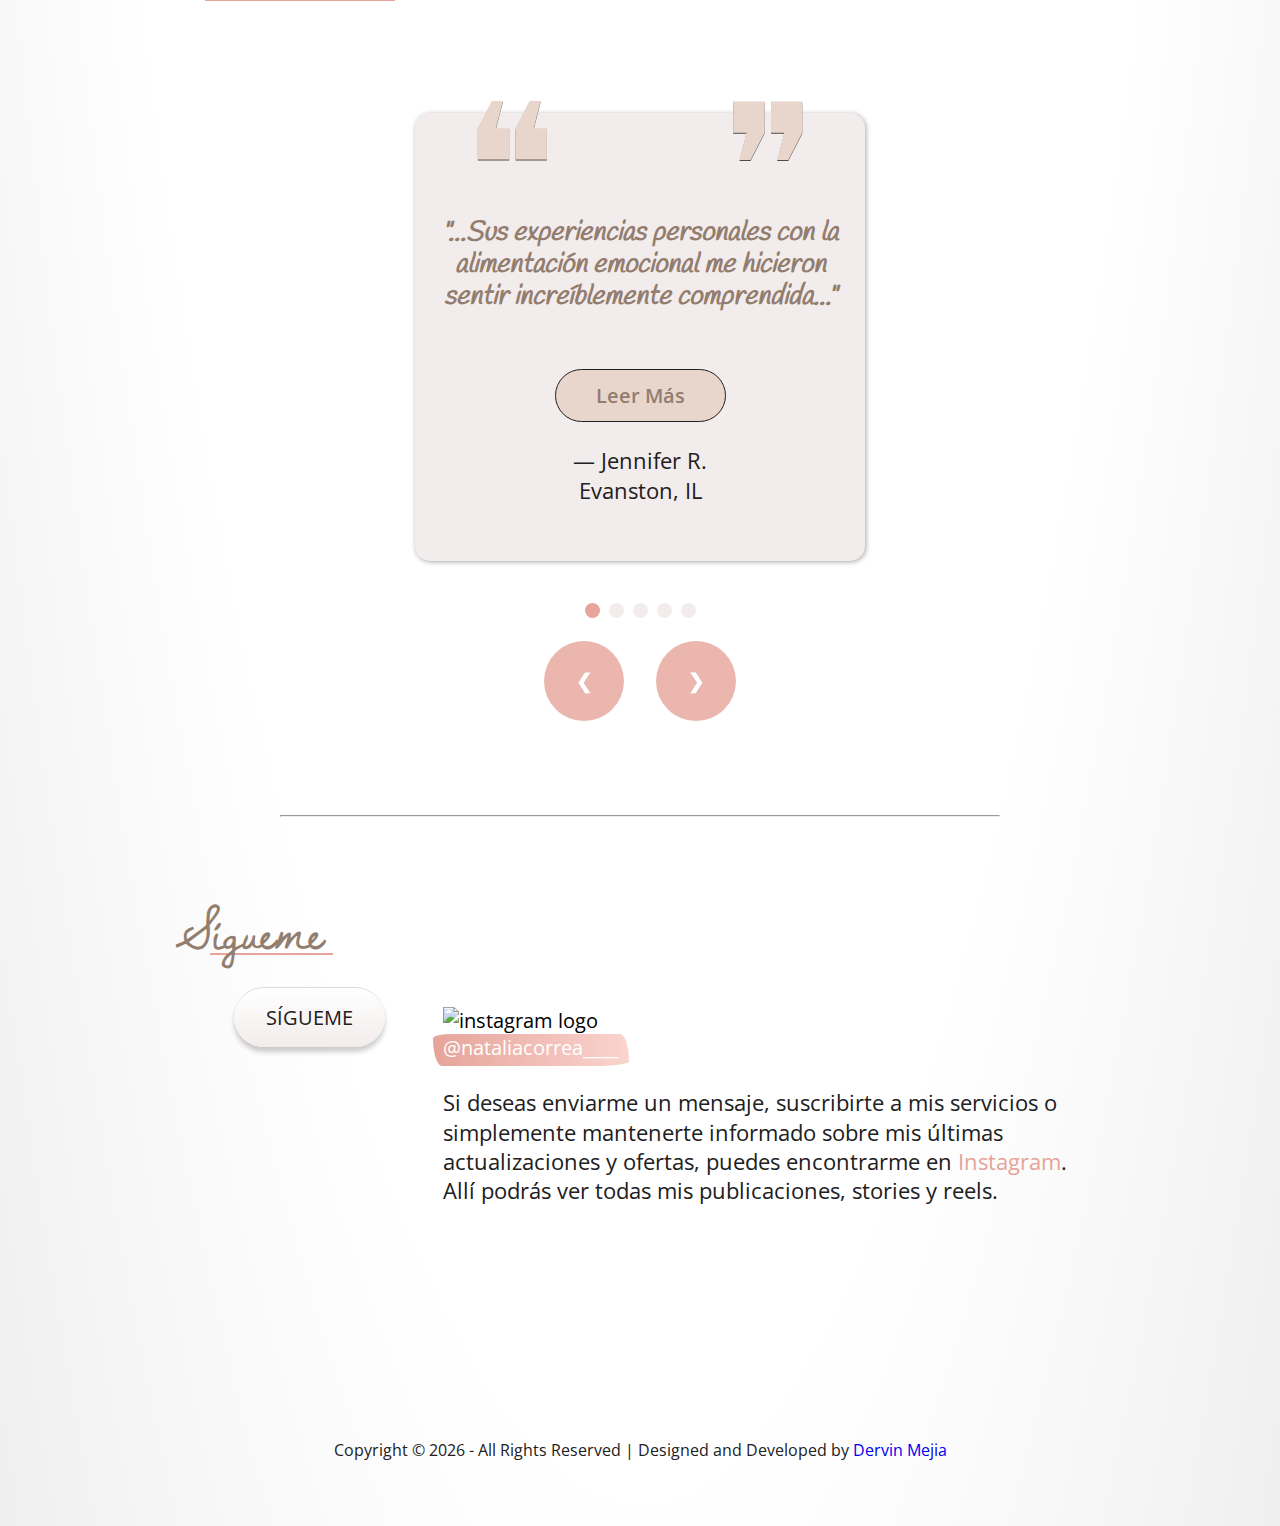
==== commit 90b28ee7: "remove incorrect content and update testimonials" ====
--- a/index.html
+++ b/index.html
@@ -129,7 +129,7 @@
 
     <main>
 
-      <section id="about" id="start" class="about-section">
+      <section id="start" class="about-section">
         <div class="bio-pic animate hide">
           <div class="animate square"></div>
           <img src="./images/bioPic.jpg" alt="Natalia Correa sonriendo" title="Foto de profil">
@@ -363,7 +363,7 @@
                       <!-- <div class="client-image one"></div> -->
                       <div class="front-content">
                         <div class="client-testimonial">
-                          <q class="part">"... Sus experiencias personales con la alimentación
+                          <q class="part">"...Sus experiencias personales con la alimentación
                             emocional me hicieron sentir increíblemente comprendida..."</q>
                         </div>
                         <a class="read-more">Leer Más</a>
@@ -403,9 +403,8 @@
                       <!-- <div class="client-image two"></div> -->
                       <div class="front-content">
                         <div class="client-testimonial">
-                          <q class="part">"... Ha hecho un trabajo fabuloso brindándome el espacio
-                            que necesito y educándome sobre la conexión
-                            entre la mente, el cuerpo y el alma ..."</q>
+                          <q class="part">"...Ha hecho un trabajo fabuloso brindándome el espacio
+                            que necesito y educándome sobre la conexión entre la mente, el cuerpo y el alma..."</q>
                         </div>
                         <a class="read-more">Leer Más</a>
                         <div class="client-name two">
@@ -438,6 +437,135 @@
                   </div>
                 </div>
               </div>
+              <div class="mySlides">
+                <div class="testimonial-item">
+                  <div class="testimonial-content">
+                    <div class="front">
+                      <span class="quotes"></span>
+                      <!-- <div class="client-image two"></div> -->
+                      <div class="front-content">
+                        <div class="client-testimonial">
+                          <q class="part">"...El Universo me lo puso en el camino para tomar nuevamente el 
+                            poder de mi mente y mi cuerpo..."</q>
+                        </div>
+                        <a class="read-more">Leer Más</a>
+                        <div class="client-name two">
+                          <p>&mdash; Stephy B.<br>Quito, Ecuador</p>
+                        </div>
+                      </div>
+                    </div>
+                    <div class="back">
+                      <!-- <span class="quotes"></span> -->
+                      <!-- <div class="client-image two"></div> -->
+                      <div class="back-content">
+                        <!-- <a class="back-arrow">Back</a> -->
+                        <div class="client-testimonial">
+                          <q class="full">Siento que el programa Nutrir desde el Amor apareció en el momento indicado, parece que el Universo
+                          me lo puso en el camino para tomar nuevamente el poder de mi mente y mi cuerpo. Durante este
+                          programa me surgió mucho esta pregunta ¿Cuántas veces he dejado de ser feliz por estar preocupada de
+                          mi apariencia? Ahí me di cuenta que estaba en el lugar indicado, aprendiendo herramientas y
+                          prácticas que han cambiado mis días completamente. Antes sentía muy lejano recuperar mi confianza y cultivar mi amor propio, pero después de haber
+                          culminado el programa siento un gran cambio en mí. Sé que estoy en el camino para ser más feliz y
+                          realmente disfrutar mi vida. Además del increíble contenido en cada sesión tener una mentora como Nati fue hermoso. El apoyo y
+                          cariño que pone en cada una de sus clases es auténtico y te sientes en un espacio totalmente seguro.
+                          Adicionalmente pude ser parte de un círculo de mujeres hermosas y fuertes, las que ahora considero
+                          amigas. Una de las mejores decisiones que he tomado fue ser parte de este programa.</q>
+                        </div>
+                        <br>
+                        <a href="#testimonials" class="read-less">Leer Menos</a>
+                        <div class="client-name two">
+                          <p>&mdash; Stephy B.<br>Quito, Ecuador</p>
+                        </div>
+                      </div>
+                    </div>
+                  </div>
+                </div>
+              </div>
+              <div class="mySlides">
+                <div class="testimonial-item">
+                  <div class="testimonial-content">
+                    <div class="front">
+                      <span class="quotes"></span>
+                      <!-- <div class="client-image two"></div> -->
+                      <div class="front-content">
+                        <div class="client-testimonial">
+                          <q class="part">"...Sin duda alguna aprendí a entender mi cuerpo, mis
+                          emociones y amarme tal y como soy..."</q>
+                        </div>
+                        <a class="read-more">Leer Más</a>
+                        <div class="client-name two">
+                          <p>&mdash; Norma D.<br>CDMX, México</p>
+                        </div>
+                      </div>
+                    </div>
+                    <div class="back">
+                      <!-- <span class="quotes"></span> -->
+                      <!-- <div class="client-image two"></div> -->
+                      <div class="back-content">
+                        <!-- <a class="back-arrow">Back</a> -->
+                        <div class="client-testimonial">
+                          <q class="full">Fueron 10 semanas de gran descubrimiento personal. A pesar de que no pude estar en las sesiones en
+                          vivo e interactuar con todas ,las sesiones grabadas fue una buena opción para mí por mis tiempos en
+                          el trabajo. Gracias por crear este maravilloso curso , sin duda alguna aprendí a entender mi cuerpo, mis
+                          emociones y amarme tal y como soy. Comprendo mejor que es lo que me lleva a tomar ciertas decisiones
+                          en mi alimentación, me siento con un chip nuevo en mi cabeza, me siento motivada, me siento con la
+                          mente expandida y abierta a cosas nuevas, me siento contenta de los pasos que estoy dando.
+                          Mis hábitos nuevos son despertar agradeciendo, hacer respiración consciente, la escritura en lápiz y
+                          papel y lo más importante a tener tiempo y espacios para mi. Seguimos en el camino aprendiendo.
+                          Gracias mi Nati. Deseo que más personas se unan a este gran proyecto porque descubrirán cosas
+                          maravillosas.</q>
+                        </div>
+                        <br>
+                        <a href="#testimonials" class="read-less">Leer Menos</a>
+                        <div class="client-name two">
+                          <p>&mdash; Norma D.<br>CDMX, México</p>
+                        </div>
+                      </div>
+                    </div>
+                  </div>
+                </div>
+              </div>
+              <div class="mySlides">
+                <div class="testimonial-item">
+                  <div class="testimonial-content">
+                    <div class="front">
+                      <span class="quotes"></span>
+                      <!-- <div class="client-image two"></div> -->
+                      <div class="front-content">
+                        <div class="client-testimonial">
+                          <q class="part">"...Cambiaste mi vida de pies a cabeza,
+                          agradecida infinita mente contigo, Nati..."</q>
+                        </div>
+                        <a class="read-more">Leer Más</a>
+                        <div class="client-name two">
+                          <p>&mdash; Lore S.<br>CDMX, México</p>
+                        </div>
+                      </div>
+                    </div>
+                    <div class="back">
+                      <!-- <span class="quotes"></span> -->
+                      <!-- <div class="client-image two"></div> -->
+                      <div class="back-content">
+                        <!-- <a class="back-arrow">Back</a> -->
+                        <div class="client-testimonial">
+                          <q class="full">Al iniciar Nutrir Desde el Amor, esperaba poder entender para descrear la pelea que tenía con la
+                          comida pero el programa rebasó por MUCHO la idea que tenía. Logré identificar y conocer los tipos de hambre, 
+                          escuchar a mi cuerpo, hacer pausas, sentir el presente, valorarme, abrazarme, desbloquee otra característica del
+                          amor, aprendí a escucharme y elegirme. Estoy tan agradecida con el universo por ponerme a las personas correctas 
+                          en este camino, agradecida con Nati por poner toda su magia+conexión para poder transmitirla y sobre todo por la
+                          pureza de la intención con la que da el programa, eso lo hace único. Cambiaste mi vida de pies a cabeza,
+                          agradecida infinita mente contigo, Nati.</q>
+                        </div>
+                        <br>
+                        <a href="#testimonials" class="read-less">Leer Menos</a>
+                        <div class="client-name two">
+                          <p>&mdash; Lore S.<br>CDMX, México</p>
+                        </div>
+                      </div>
+                    </div>
+                  </div>
+                </div>
+              </div>
 
               <div class="controls">
                 <a class="prev" onclick="plusSlides(-1)">&#10094;</a>
@@ -447,7 +575,9 @@
             <div class="dot-container">
               <span class="dot" onclick="currentSlide(1)"></span>
               <span class="dot" onclick="currentSlide(2)"></span>
-              <!-- <span class="dot" onclick="currentSlide(3)"></span> -->
+              <span class="dot" onclick="currentSlide(3)"></span>
+              <span class="dot" onclick="currentSlide(4)"></span>
+              <span class="dot" onclick="currentSlide(5)"></span>
             </div>
           </div>
         </div>
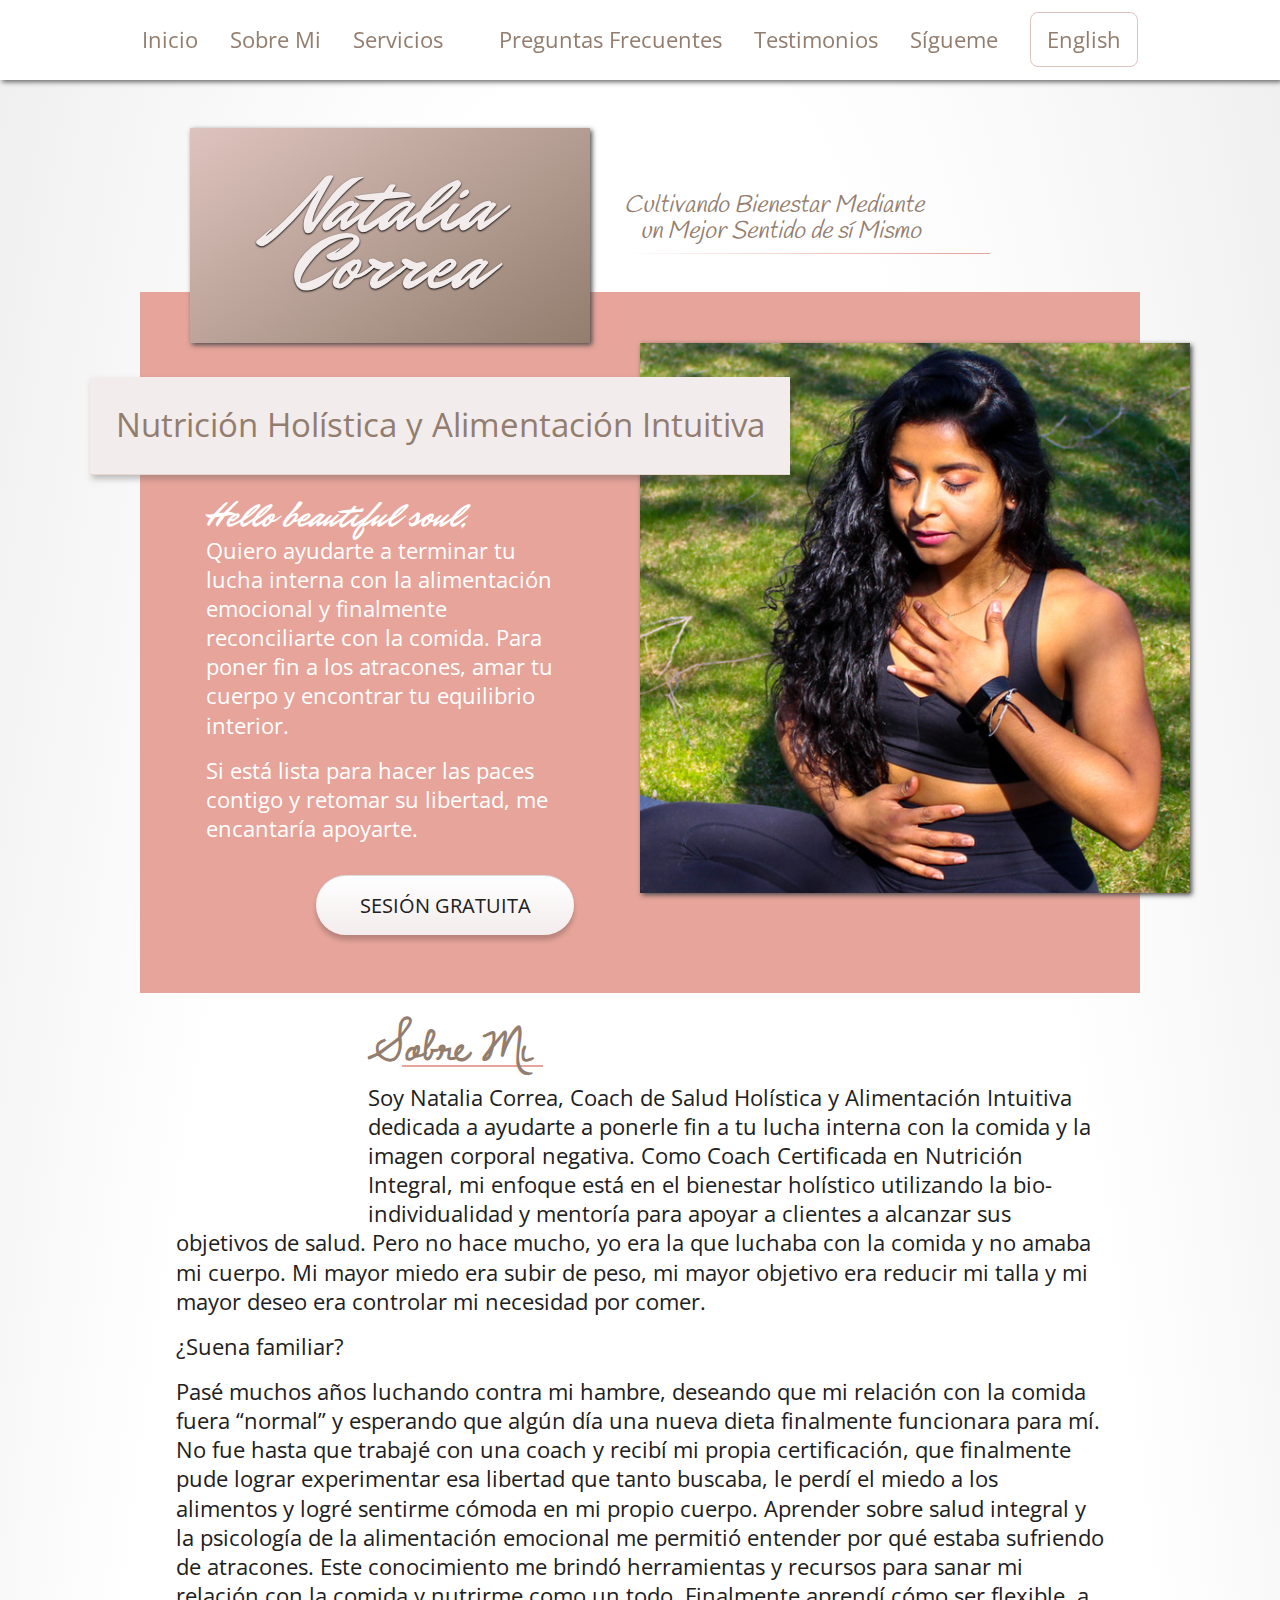
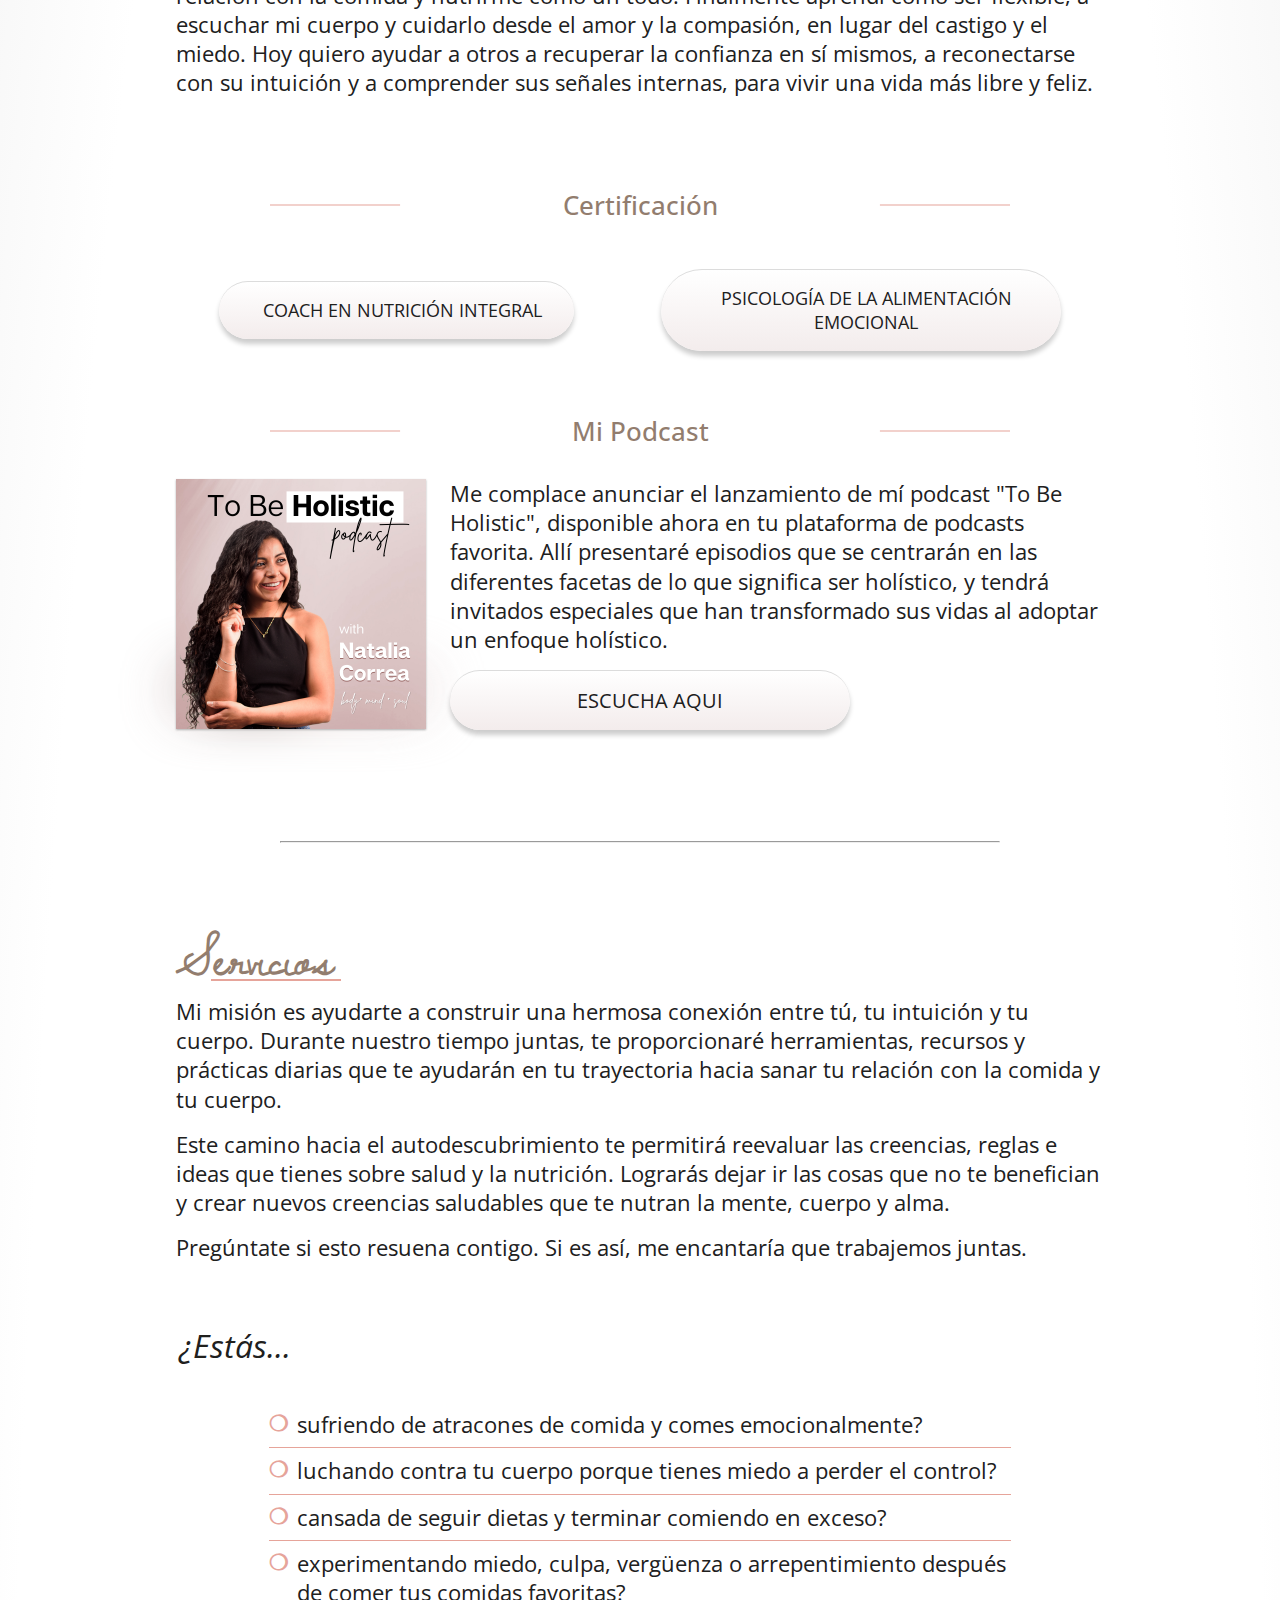
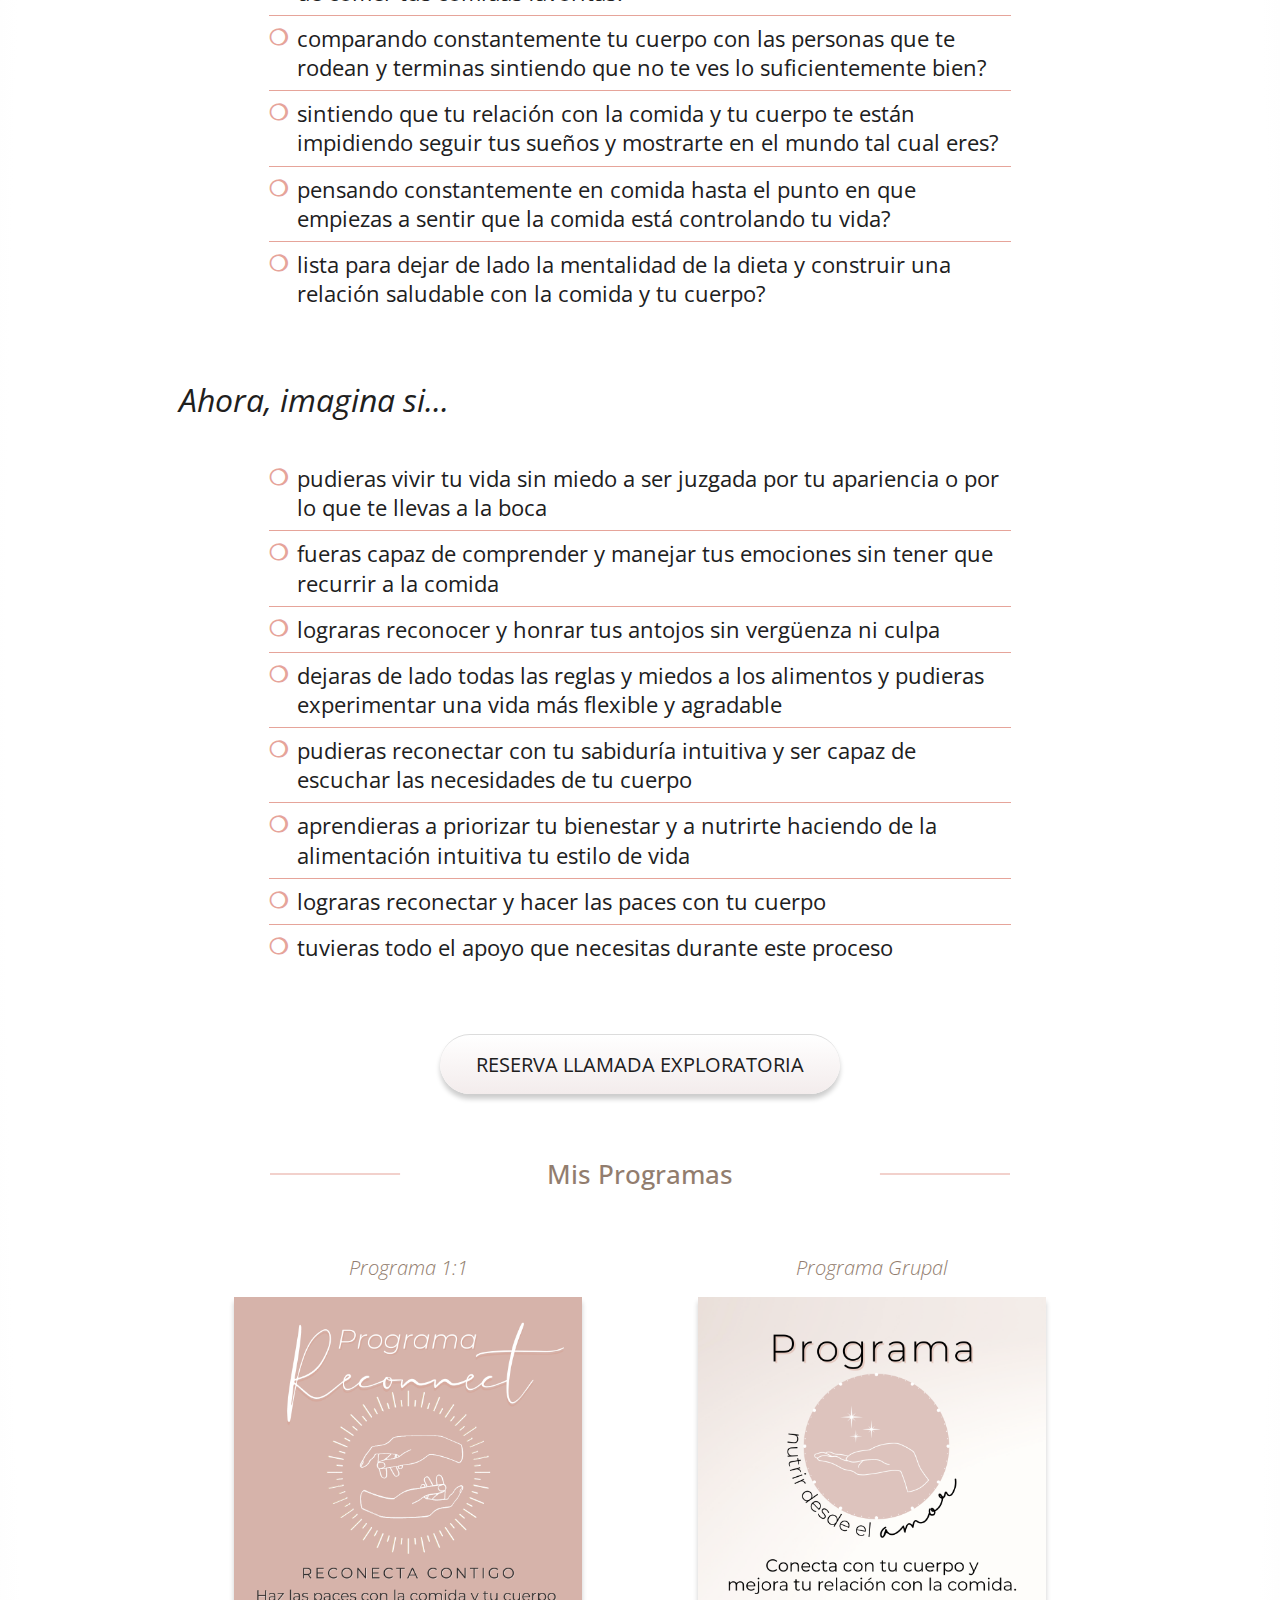
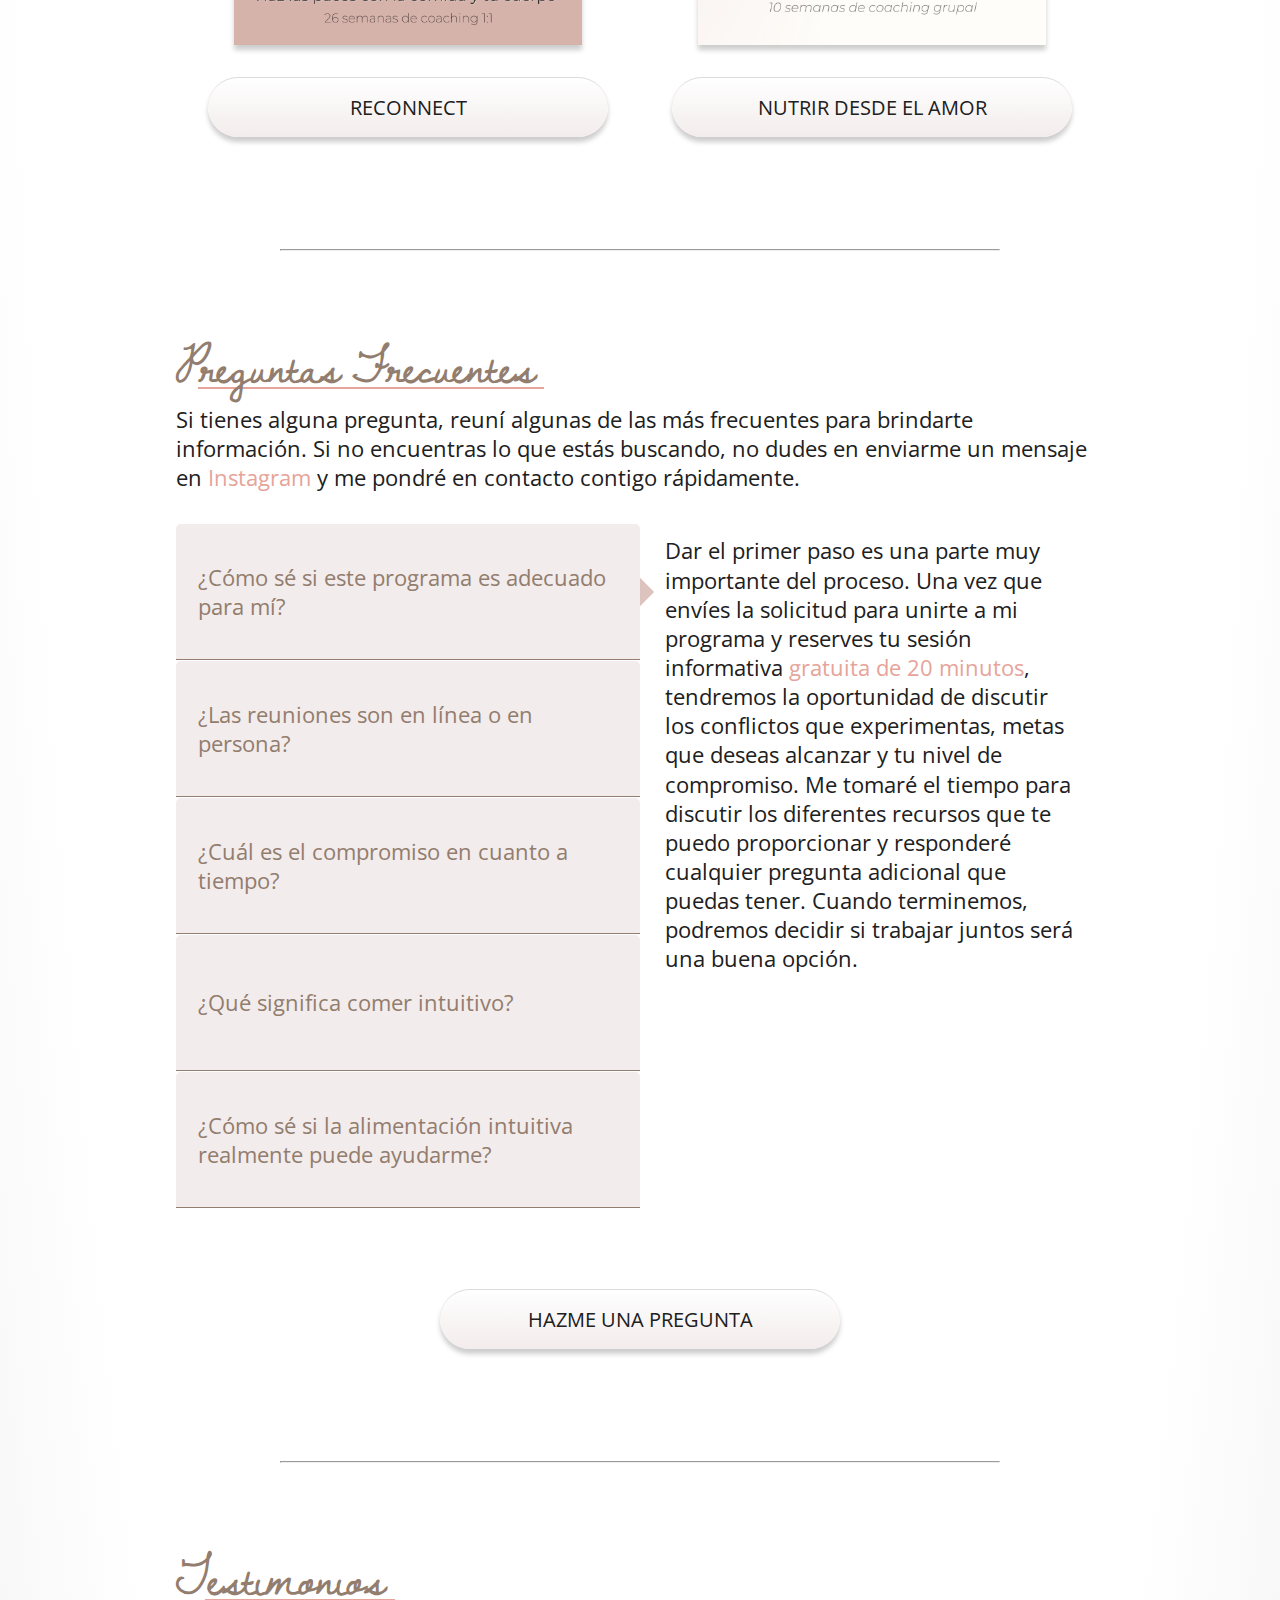
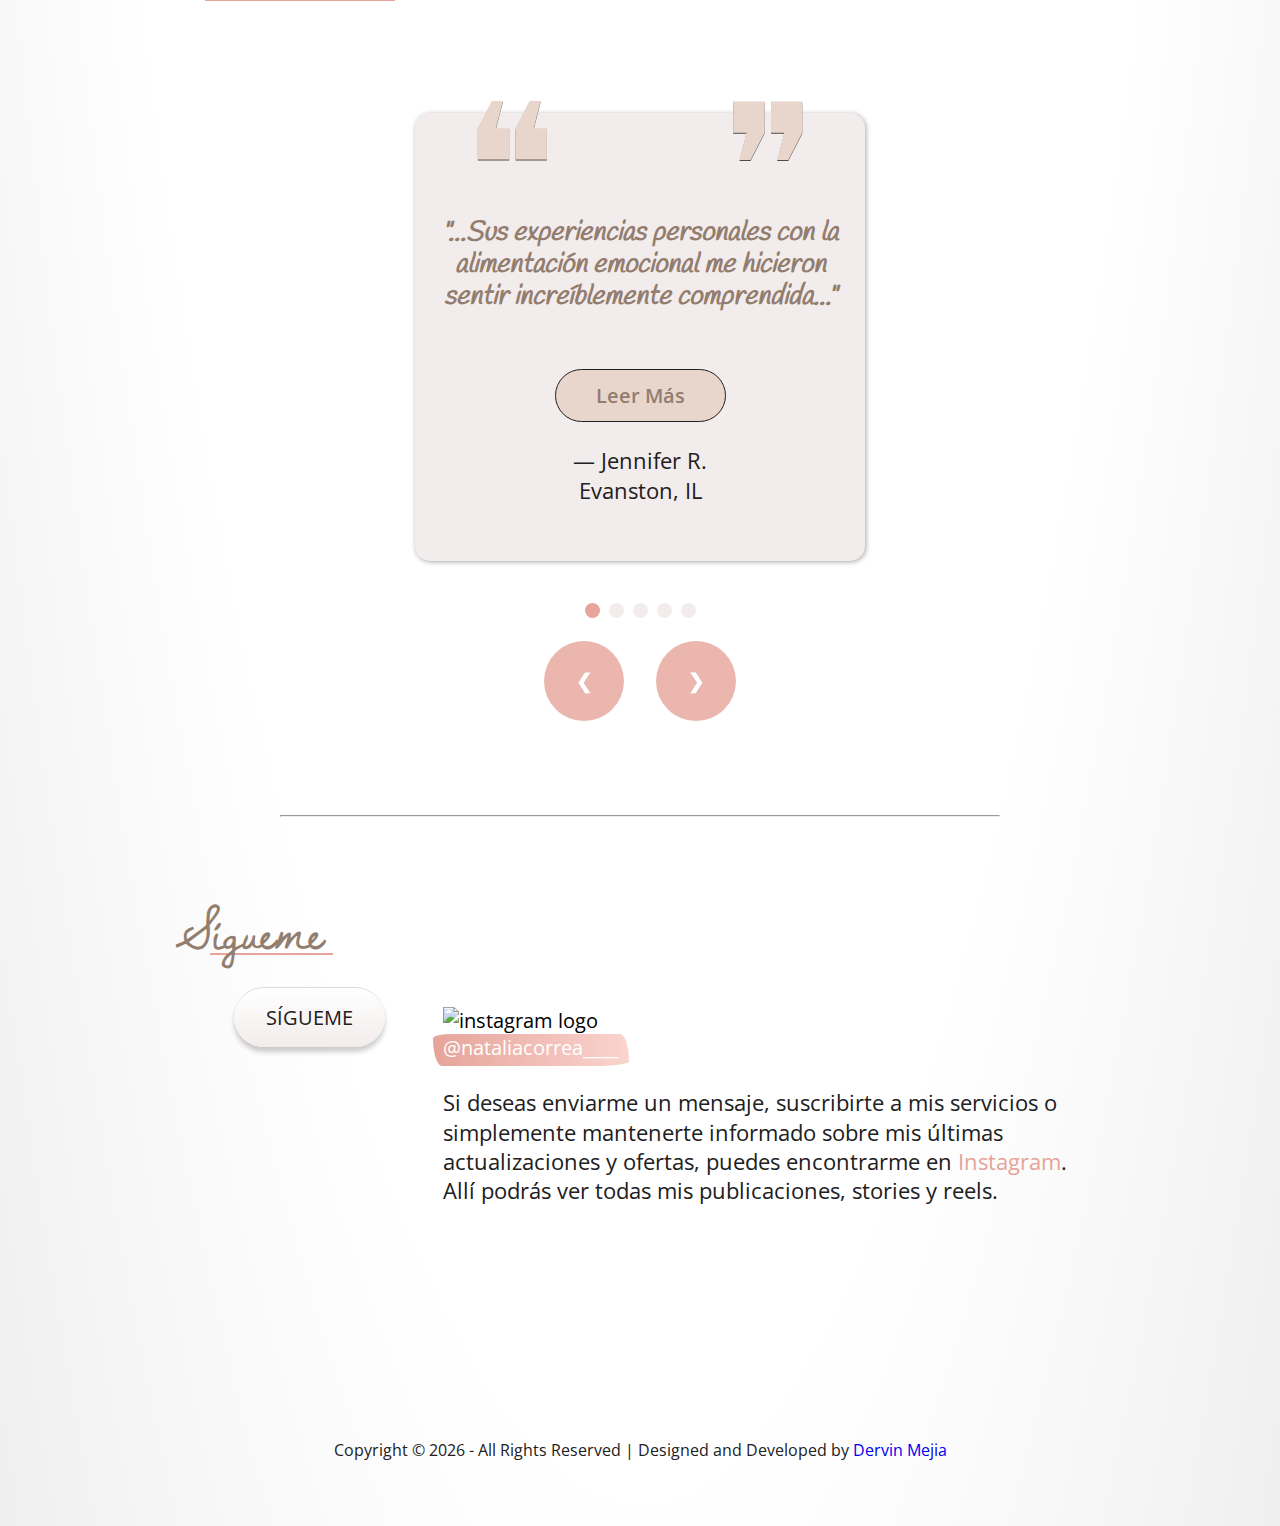
==== commit 0b94c325: "update content - remove question marks and capitals from lists" ====
--- a/index.html
+++ b/index.html
@@ -224,19 +224,19 @@
             <ul class="list mb-4">
               <span class="animate highlight-dark"><span class="animate highlight-text">Ahora,
                   imagina si...</span></span>
-              <li>¿Pudieras vivir tu vida sin miedo a ser juzgada por tu apariencia o por lo que te
-                llevas a la boca?</li>
-              <li>¿Fueras capaz de comprender y manejar tus emociones sin tener que recurrir a la
-                comida?</li>
-              <li>¿Lograras reconocer y honrar tus antojos sin vergüenza ni culpa?</li>
-              <li>¿Dejaras de lado todas las reglas y miedos a los alimentos y pudieras experimentar
-                una vida más flexible y agradable?</li>
-              <li>¿Pudieras reconectar con tu sabiduría intuitiva y ser capaz de escuchar las
-                necesidades de tu cuerpo?</li>
-              <li>¿Aprendieras a priorizar tu bienestar y a nutrirte haciendo de la alimentación
-                intuitiva tu estilo de vida?</li>
-              <li>¿Lograras reconectar y hacer las paces con tu cuerpo?</li>
-              <li>¿Tuvieras todo el apoyo que necesitas durante este proceso?</li>
+              <li>pudieras vivir tu vida sin miedo a ser juzgada por tu apariencia o por lo que te
+                llevas a la boca</li>
+              <li>fueras capaz de comprender y manejar tus emociones sin tener que recurrir a la
+                comida</li>
+              <li>lograras reconocer y honrar tus antojos sin vergüenza ni culpa</li>
+              <li>dejaras de lado todas las reglas y miedos a los alimentos y pudieras experimentar
+                una vida más flexible y agradable</li>
+              <li>pudieras reconectar con tu sabiduría intuitiva y ser capaz de escuchar las
+                necesidades de tu cuerpo</li>
+              <li>aprendieras a priorizar tu bienestar y a nutrirte haciendo de la alimentación
+                intuitiva tu estilo de vida</li>
+              <li>lograras reconectar y hacer las paces con tu cuerpo</li>
+              <li>tuvieras todo el apoyo que necesitas durante este proceso</li>
             </ul>
 
             <a href="https://calendly.com/natalia_correa/discovery-call" target="_blank"
